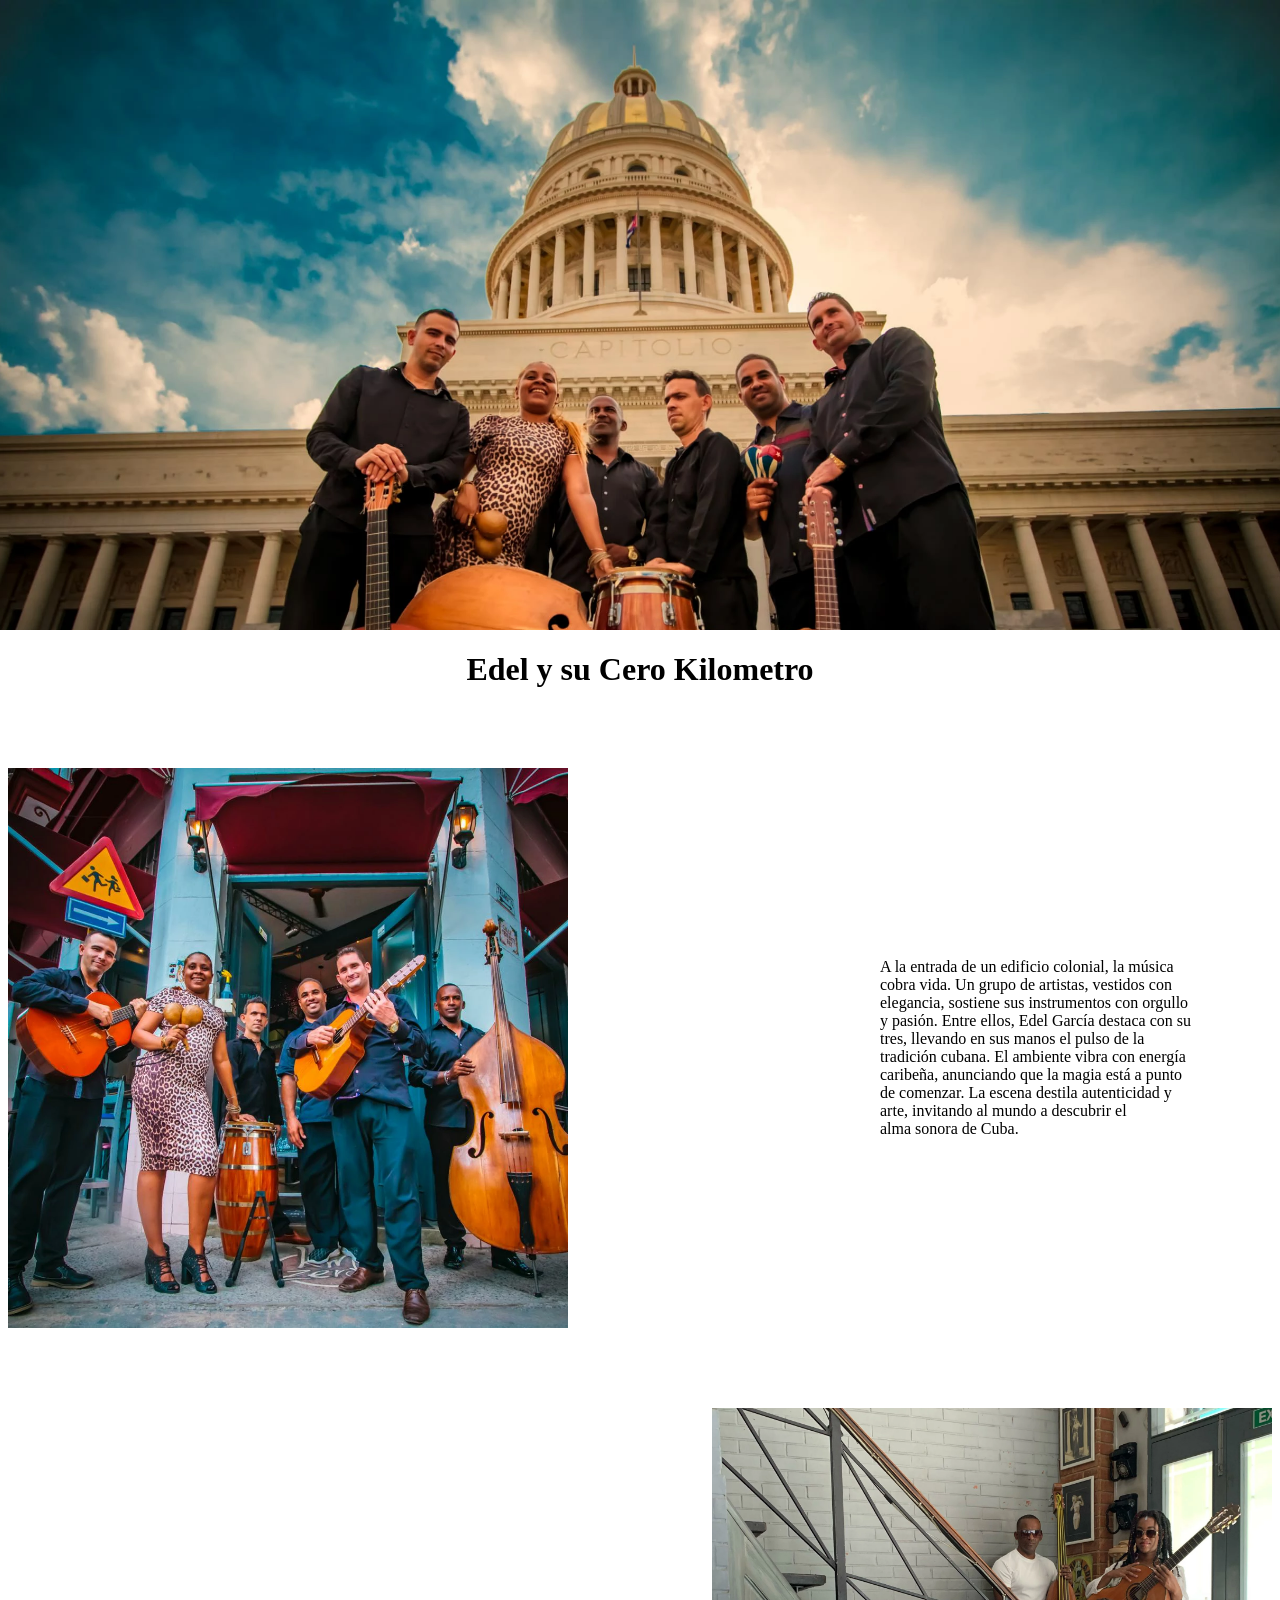
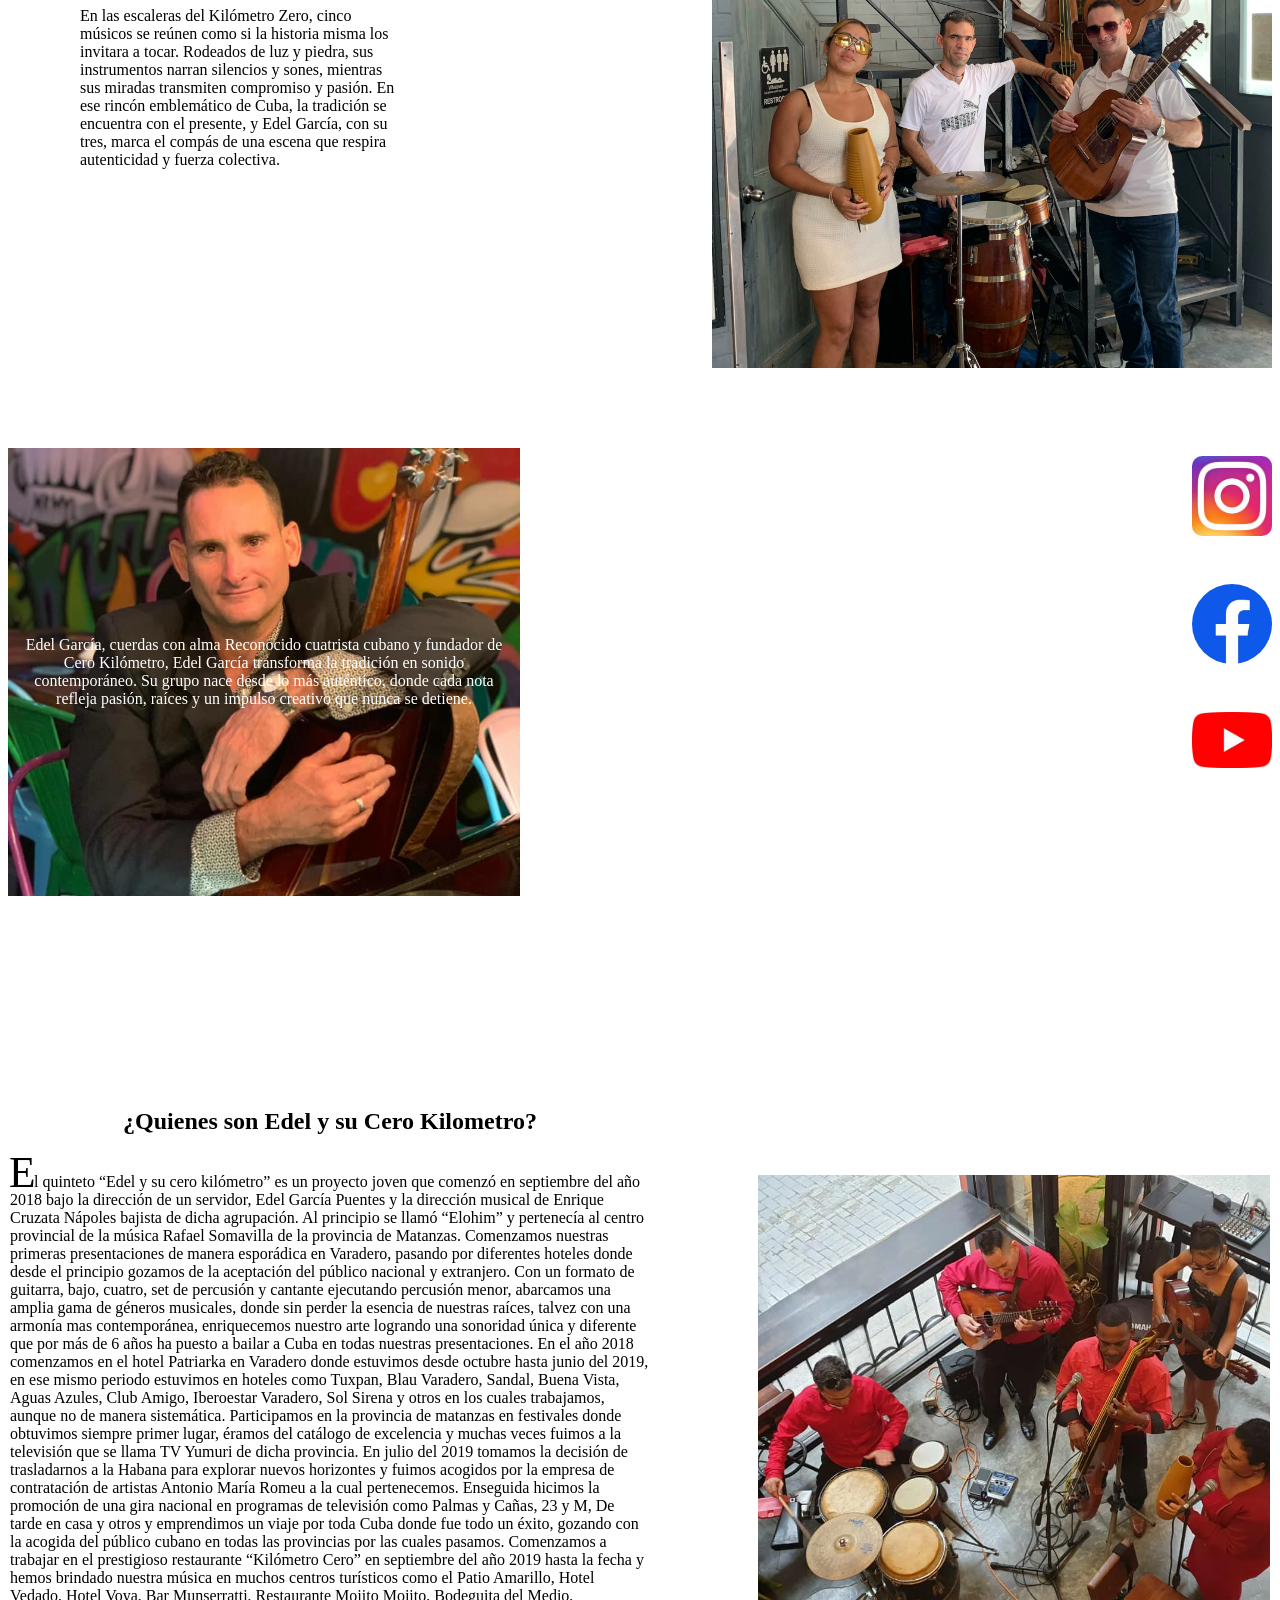
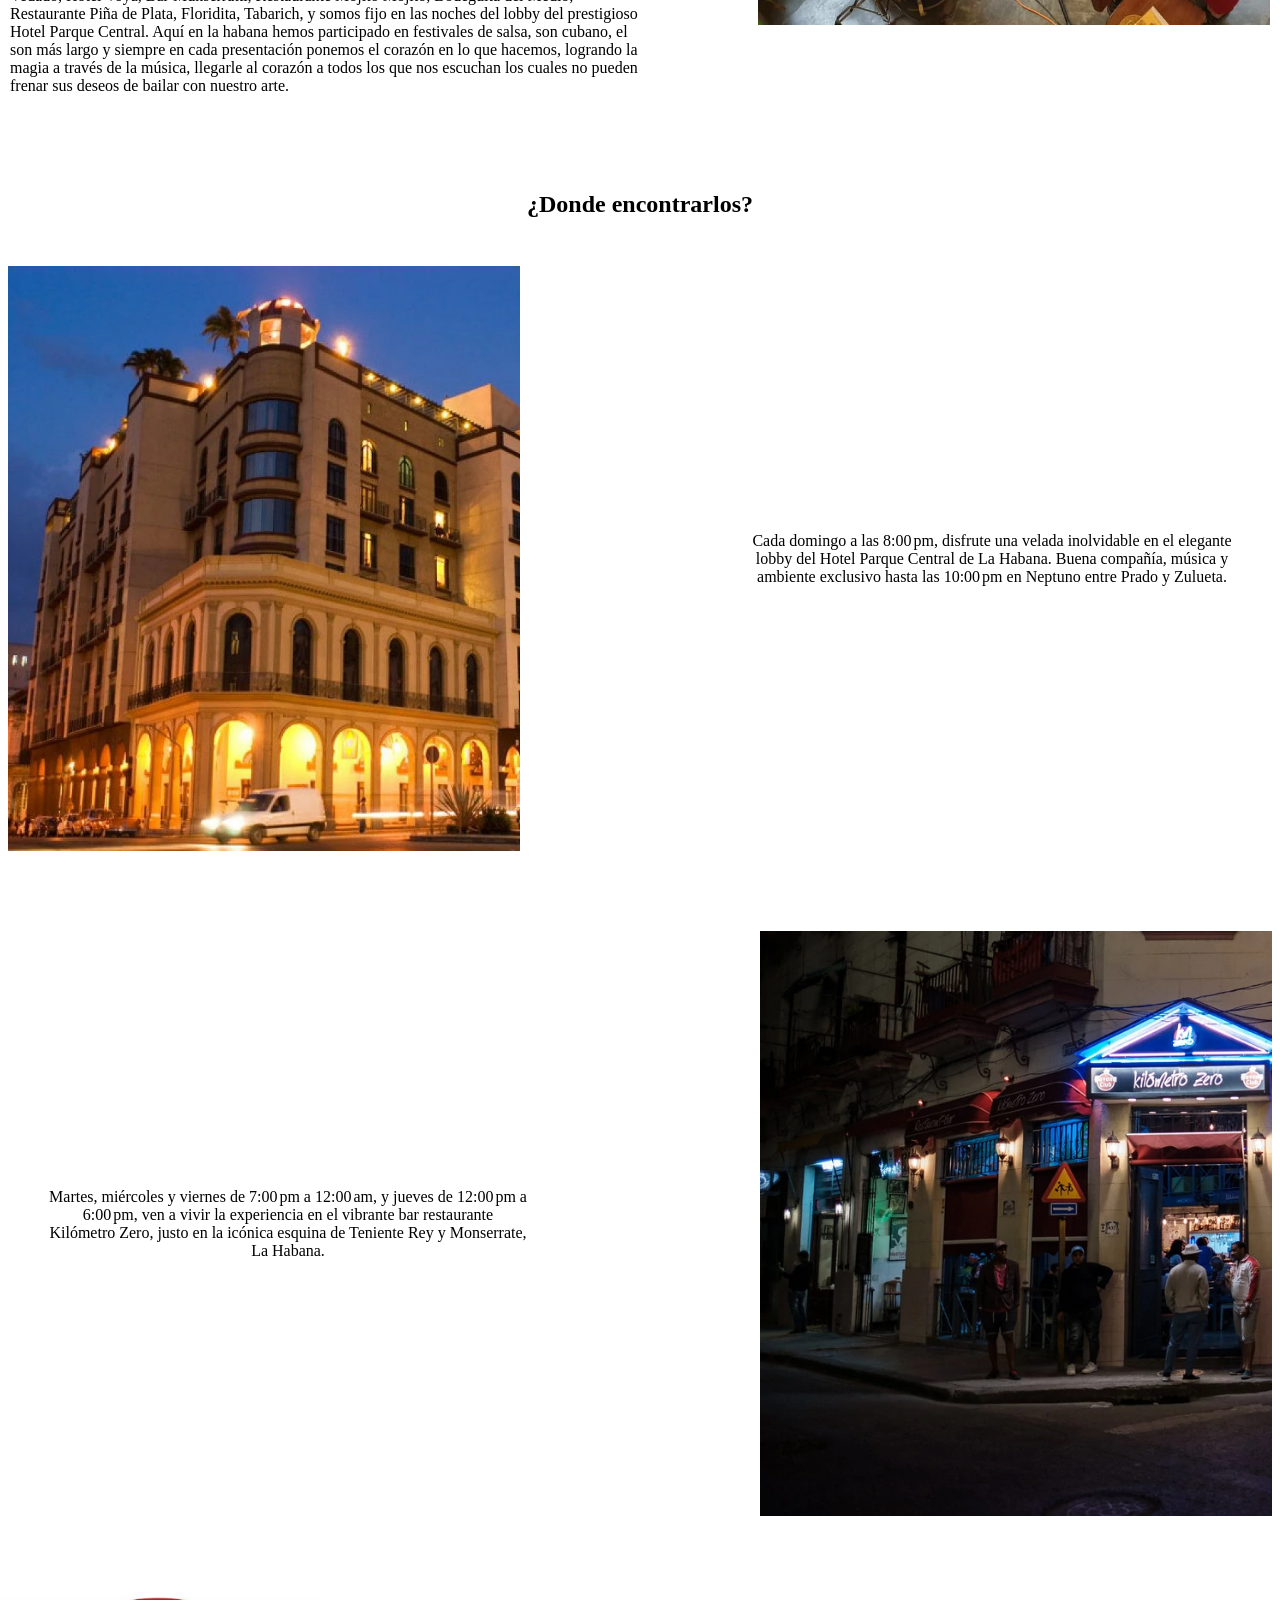
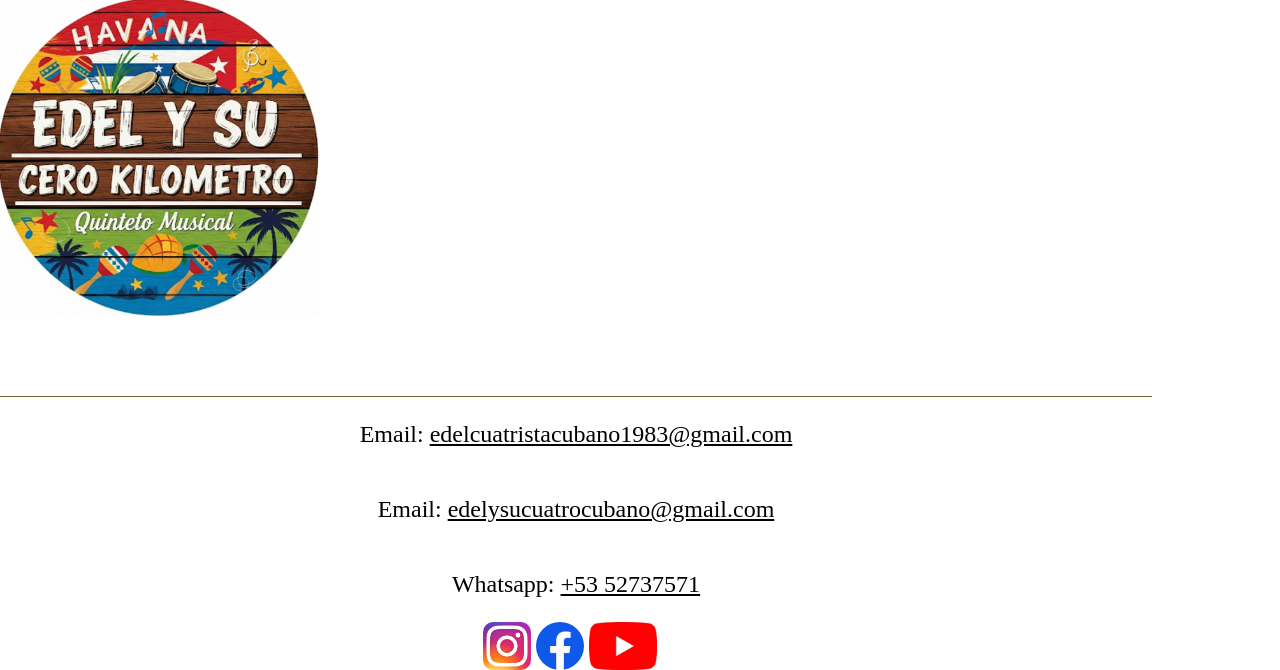
==== index.html @ ca05e3e6 "add social media links" ====
<!DOCTYPE html>
<html lang="es">
<head>

    <!--metatacs-->
    <meta charset="UTF-8">
    <meta name="viewport" content="width=device-width, initial-scale=1.0">
    <meta name="kaywords" content="edel garcia, musica cubana, grupos de son en la habana, son, cuatro puertorriqueño"> 
    <meta name="description" content="dscubre el sabpr de la musica cubana con el quinteto 'Edel y su Cero Kilomtro', la sabrosura cubana y el sonido de su cuatro puertoriqueño te esperan">
    <meta name="author" content="Mauurizio Gomez Valle">

    <meta property="og:title" content="Edel y su Cero Kilometro">
    <meta property="og:description" content="Aprende sobre la historia musical de Edel y su Cero Kilometro">
    <meta property="og:image" content="logo.jpg">
    <meta property="og:url" content="https://tusitio.com">
    <meta property="og:type" content="website">
    <meta property="og:site_name" content="Edel y su cero Kilometro">
    <!--metatacs end-->

    <link rel="preload" href="styles.css" as="style">
    <link rel="stylesheet" href="styles.css">
    <link rel="icon" href="logo.png">
    <title>Edel y su Cero Kilometro</title>
</head>
<body>

    <!--Creando el header-->

    <header>
        <div class="portada"></div>
        <h1>Edel y su Cero Kilometro</h1>
    </header>

    <!--Header ends-->

    <!--Primera imagen-->

    <section class="primera-imagen_container">
        <div class="primera-imagen" aria-label="edel y su grupo delante de un edificio colonial" role="img"></div>
        <article class="primera-imagen__text">
            <p>A la entrada de un edificio colonial, la música cobra vida. Un grupo de artistas, vestidos con elegancia, sostiene sus instrumentos con orgullo y pasión. Entre ellos, Edel García destaca con su tres, llevando en sus manos el pulso de la tradición cubana. El ambiente vibra con energía caribeña, anunciando que la magia está a punto de comenzar. La escena destila autenticidad y arte, invitando al mundo a descubrir el alma sonora de Cuba.</p>
        </article>
    </section>
    

    <!--Primera imagen ends-->

    <!--Segunda imagen-->

    <section class="segunda-imagen">
        <div class="segunda-imagen__text">
            <p>
            En las escaleras del Kilómetro Zero, cinco músicos se reúnen como si la historia misma los invitara a tocar. Rodeados de luz y piedra, sus instrumentos narran silencios y sones, mientras sus miradas transmiten compromiso y pasión. En ese rincón emblemático de Cuba, la tradición se encuentra con el presente, y Edel García, con su tres, marca el compás de una escena que respira autenticidad y fuerza colectiva.
            </p>
        </div>
        <div class="segunda-imagen__image" aria-label="edel y su grupo en las escaleras del kilometro Zero" role="img" ></div>
    </section>

    <!--segunda imagen ends-->

    <!--Fundador-->

    <section class="fundador">
        <div class="fundador-content" aria-label="edel Garcia fundador del grupo musical cubano 'Edel y su Cero Kilometro'" role="img" >
            <p class="fundador__text">
                Edel García, cuerdas con alma  
                Reconocido cuatrista cubano y fundador de Cero Kilómetro, Edel García transforma la tradición en sonido contemporáneo. Su grupo nace desde lo más auténtico, donde cada nota refleja pasión, raíces y un impulso creativo que nunca se detiene.
            </p>
        </div>
        <div class="fundador-redes">
            <a href="https://www.instagram.com/cerokilometro2018?igsh=YzRuZmR6eDR3a2Zr" class="instagram" target="_blank"><div class="red1 a1" aria-label="sigenos en instagram" role="img" ></div></a>
            <a href="https://www.facebook.com/share/15iEJD7Ddt/" target="_blank"><div class="red2 a1" aria-label="sigenos en facebook" role="img" ></div></a>
            <a href="https://youtube.com/@edelgarcia?si=esNxHtvq1Yoroqe7" class="youtube" target="_blank"><div class="red4 a1" aria-label="sigenos en youtube" role="img" ></div></a>
        </div>
    </section> 

    <!--fundador end-->

    <!--curriculum-->

    <article class="curriculum">
        <div class="curriculum-text">
            <h2>¿Quienes son Edel y su Cero Kilometro?</h2>
            <p class="curriculum-text__content">El quinteto “Edel y su cero kilómetro” es un proyecto joven que comenzó en septiembre del año 2018 bajo la dirección de un servidor, Edel García Puentes y la dirección musical de Enrique Cruzata Nápoles bajista de dicha agrupación. Al principio se llamó “Elohim” y pertenecía al centro provincial de la música Rafael Somavilla de la provincia de Matanzas. Comenzamos nuestras primeras presentaciones de manera esporádica en Varadero, pasando por diferentes hoteles donde desde el principio gozamos de la aceptación del público nacional y extranjero. Con un formato de guitarra, bajo, cuatro, set de percusión y cantante ejecutando percusión menor, abarcamos una amplia gama de géneros musicales, donde sin perder la esencia de nuestras raíces, talvez con una armonía mas contemporánea, enriquecemos nuestro arte logrando una sonoridad única y diferente que por más de 6 años ha puesto a bailar a Cuba en todas nuestras presentaciones. En el año 2018 comenzamos en el hotel Patriarka en Varadero donde estuvimos desde octubre hasta junio del 2019, en ese mismo periodo estuvimos en hoteles como Tuxpan, Blau Varadero, Sandal, Buena Vista, Aguas Azules, Club Amigo, Iberoestar Varadero, Sol Sirena y otros en los cuales trabajamos, aunque no de manera sistemática. Participamos en la provincia de matanzas en festivales donde obtuvimos siempre primer lugar, éramos del catálogo de excelencia y muchas veces fuimos a la televisión que se llama TV Yumuri de dicha provincia. En julio del 2019 tomamos la decisión de trasladarnos a la Habana para explorar nuevos horizontes y fuimos acogidos por la empresa de contratación de artistas Antonio María Romeu a la cual pertenecemos. Enseguida hicimos la promoción de una gira nacional en programas de televisión como Palmas y Cañas, 23 y M, De tarde en casa y otros y emprendimos un viaje por toda Cuba donde fue todo un éxito, gozando con la acogida del público cubano en todas las provincias por las cuales pasamos. Comenzamos a trabajar en el prestigioso restaurante “Kilómetro Cero” en septiembre del año 2019 hasta la fecha y hemos brindado nuestra música en muchos centros turísticos como el Patio Amarillo, Hotel Vedado, Hotel Voya, Bar Munserratti, Restaurante Mojito Mojito, Bodeguita del Medio, Restaurante Piña de Plata, Floridita, Tabarich, y somos fijo en las noches del lobby del prestigioso Hotel Parque Central. Aquí en la habana hemos participado en festivales de salsa, son cubano, el son más largo y siempre en cada presentación ponemos el corazón en lo que hacemos, logrando la magia a través de la música,  llegarle al corazón a todos los que nos escuchan los cuales no pueden frenar sus deseos de bailar con nuestro arte.</p>
        </div>
        <div class="curriculum-image" aria-label="grupo Edel y su cero kilometro tocando felizmente en el bar restaurante kilometro zero" role="img" ></div>
    </article>
    <!--curriculum end-->

    <!--donde encontrarlos-->

    <section class="donde-encontrarlos">
        <h2>¿Donde encontrarlos?</h2>
        <div class="lugar-1">
            <div class="donde-encontrarlos__image1" aria-label="imagen del p`restigioso hotel parque central de la habana " role="img" ></div>
            <div class="donde-encontrarlos__text1">Cada domingo a las 8:00 pm, disfrute una velada inolvidable en el elegante lobby del Hotel Parque Central de La Habana. Buena compañía, música y ambiente exclusivo hasta las 10:00 pm en Neptuno entre Prado y Zulueta.</div>
        </div>

        <div class="lugar-2">
            <div class="donde-encontrarlos__image2" role="img" aria-label="imagen del bar restaurante kilometro zero" ></div>
            <div class="donde-encontrarlos__text2">Martes, miércoles y viernes de 7:00 pm a 12:00 am, y jueves de 12:00 pm a 6:00 pm, ven a vivir la experiencia en el vibrante bar restaurante Kilómetro Zero, justo en la icónica esquina de Teniente Rey y Monserrate, La Habana.</div>
        </div>
    </section>

    <!--donde encontrarlos end-->

    <!--logotipo-->

    <div class="logotipo" aria-label="logo q identifica al grupo edel y su cero kilometro" role="img" ></div>

    <!--logotipo end-->

    <!--footer-->

    <footer>
        <div class="contacto">
            <p class="gmail">Email: <a href="mailto:edelcuatristacubano1983@gmail.com" target="_blank">edelcuatristacubano1983@gmail.com</a></p>
            <p class="gmail">Email: <a href="mailto:edelysucuatrocubano@gmail.com" target="_blank">edelysucuatrocubano@gmail.com</a></p>
            <p>Whatsapp: <a href="https://wa.me/5352737571">+53 52737571</a></p>
        </div>
        <div class="social-media">
            <a href="https://www.instagram.com/cerokilometro2018?igsh=YzRuZmR6eDR3a2Zr" target="_blank"><div class="instagram-social-media a1" aria-label="siguenos en instagram" role="img" ></div></a>
            <a href="https://www.facebook.com/share/15iEJD7Ddt/" target="_blank"><div class="faceboock a1" aria-label="siguenos en facebook" role="img"></div></a>
            <a href="https://youtube.com/@edelgarcia?si=esNxHtvq1Yoroqe7" target="_blank"><div class="youtube-social-media a1" aria-label="siguenos en youtube" role="img" ></div></a>
        </div>
    </footer>
</body>
</html>
---- styles.css ----
body{
    margin: 0;
    padding: 0;
    height: 500dvh;
    --color-segundario: #d9b28f;
    scroll-behavior: smooth;
}

*{
    box-sizing: border-box;
}

.portada{
    height: clamp(5dvh,70dvh,80dvh);
    width: 100%;
    background-image: url(portada.webp);
    background-repeat: no-repeat;
    background-position: center;
    background-size: cover;
    background-attachment: fixed;
}


h1{
    text-align: center;
    margin-bottom: 5rem;
}

/* primera imagen y su  descripcion*/

.primera-imagen{
    background-image: url(son.webp);
    width: clamp(5rem,35rem,60rem);
    height: clamp(5rem,35rem,60rem) ;
    background-position: center;
    background-repeat: no-repeat;
    background-size: cover;
    margin-left: .5rem;
    overflow: hidden;
    transition: transform 1s ease;
}

.primera-imagen_container{
    display: flex;
    flex-direction: row;
    justify-content: space-between;
    flex-wrap: wrap;
}

.primera-imagen__text{
    justify-self: right;
    width: clamp(3rem,20rem,30rem);
    margin-right: 5rem;
    align-self: center;
}

@media screen and (max-width: 1064px) {
    .primera-imagen{
        height: clamp(5rem,25rem,30rem);
        width: clamp(1rem,30rem,35rem);
        margin: auto;
    }

    .primera-imagen__text{
        width: 100%;
        text-align: center;
        padding: 5px;
        margin-right: 0;
    }
}

/* primera imagen ends */

/*segunda imagen*/

.segunda-imagen{
    display: flex;
    justify-content: space-between;
    flex-direction: row;
    margin-top: 5rem;
    overflow: hidden;
}

.segunda-imagen__image{
    background-image: url(grupo.webp);
    width: clamp(5rem,35rem,60rem);
    height: clamp(5rem,35rem,60rem) ;
    background-position: center;
    background-repeat: no-repeat;
    background-size: cover;
    justify-self: end;
    margin-right: .5rem;
}

.segunda-imagen__text{
    justify-self: left;
    width: clamp(3rem,20rem,30rem);
    margin-left: 5rem;
    align-self: center;
}

@media screen and (max-width: 1064px) {

    .segunda-imagen{
        flex-direction: column-reverse;
    }

    .segunda-imagen__image{
        height: clamp(5rem,25rem,30rem);
        width: 100%;
        margin: 0;
    }

    .segunda-imagen__text{
        width: 100%;
        text-align: center;
        padding: 5px;
        margin-left: 0;
    }
}

/*segunda imagen end*/

/*Fundador*/

.fundador{
    display: flex;
    flex-direction: row;
    justify-content: space-between;
    margin-top: 5rem;
    height: 40rem;
    overflow: hidden;
}

.fundador-content{
    margin-left: .5rem;
    background-image: url(fundador.webp);
    height: 70%;
    width: clamp(10%,40%,50%);
    background-repeat: no-repeat;
    background-position: bottom;
    background-size: cover;
    align-content: center;
    color: #fff;
}

.fundador__text{
    padding: 10px;
    text-align: center;
}

.red1{
    background-image: url(instagram_icon.webp);
    background-size: contain;
    height: 5rem;
    width: 5rem;
    margin-right: .5rem;
    border-radius: 10px;
    overflow: hidden;
    margin-bottom: 3rem;
    margin-top: .5rem;
}

.red2{
    background-image: url(faceboock_icon.webp);
    background-size: contain;
    height: 5rem;
    width: 5rem;
    margin-right: .5rem;
    margin-top: .5rem;
    border-radius: 50%;
    overflow: hidden;
    margin-bottom: 3rem;
}

.red4{
    background-image: url(youtube_icon.webp);
    background-size: contain;
    height: 5rem;
    width: 5rem;
    margin-right: .5rem;
    margin-top: 1rem;
    border-radius: 10px;
    background-repeat: no-repeat;
    overflow: hidden;
    margin-bottom: 3rem;
}

@media screen and (max-width: 1064px) {
    .fundador{
        flex-direction: column;
        overflow: hidden;
    }

    .fundador__text{
        padding: 0;
    }

    .fundador-content{
        width: 100%;
        margin-left: 0;
        height: 80% ;
        align-content: start;
    }

    .fundador-redes{
        display: flex;
        justify-content: center;
        align-content: center;
    }


}

/*fundador end*/

/* curriculum*/

.curriculum{
    justify-content: space-between;
    display: flex;
    width: 100%;
    overflow: hidden;
}

.curriculum-text{
    width: 50%;
    align-self: center;  
    margin-left: 10px;
    
}

.curriculum-image{
    background-image: url(curriculum-image.webp);
    width: clamp(20vw,45vw,40vw);
    height: clamp(20vh,50vh,60vh);
    align-self: center;
    background-repeat: no-repeat;
    background-size: cover;
    margin-right: 10px;
}

h2{
    text-align: center;
}

.curriculum-text__content::first-letter{
    initial-letter: 2 1;
}

@media screen and (max-width: 1064px) {
    .curriculum{
        display: block;
    }

    .curriculum-text{
        width: 100%;
    }

    .curriculum-text__content{
        margin-right: 10px;
    }

    .curriculum-image{
        width: 100%;
        height: clamp(20vw,60vw,70vw)
    }
}

/*curriculum end*/

/*donde encontrarlos*/

/*parque central*/
.donde-encontrarlos{
    margin-top: 5rem;
}

.donde-encontrarlos__image1{
    width: clamp(20vw,45vw,40vw);
    height: clamp(20vh,65vh,70vh);
    background-image: url(parque_central.webp);
    background-size: cover;
    background-repeat: no-repeat;
    margin-left: .5rem;
}

.donde-encontrarlos__text1{
    width: clamp(10rem,30rem,40rem);
    justify-self: center;
    align-self: center;
    text-align: center;
    margin-right: 3rem;
}

.lugar-1{
    display: flex;
    justify-content: space-between;
    margin-top: 3rem;
    overflow: hidden;
}

@media screen and (max-width: 1064px){
    .lugar-1{
        flex-direction: column;
    }

    .donde-encontrarlos__text1{
        width: 100%;
        margin: 0;
        padding: 5px;
    }

    .donde-encontrarlos__image1{
        width: 100%;
        margin-left: 0;
    }
}

/*parque central end*/

/*km cero*/

.lugar-2{
    margin-top: 5rem;
    display: flex;
    flex-direction: row-reverse;
    justify-content: space-between;
    overflow: hidden;
}

.donde-encontrarlos__image2{
    width: clamp(20vw,45vw,40vw);
    height: clamp(20vh,65vh,70vh);
    background-image: url(kilomtro_cero.webp);
    background-size: cover;
    background-repeat: no-repeat;
    margin-right: .5rem;
    overflow: hidden;
}

.donde-encontrarlos__text2{
    width: clamp(10rem,30rem,40rem);
    justify-self: center;
    align-self: center;
    text-align: center;
    margin-left: 3rem;
}

@media screen and (max-width: 1064px){
    .lugar-2{
        flex-direction: column;
    }

    .donde-encontrarlos__text2{
        width: 100%;
        margin: 0;
        padding: 5px;
    }

    .donde-encontrarlos__image2{
        width: 100%;
    }
}

/*km cero end*/

/*donde encontrarlos end*/

/*logotipo*/

.logotipo{
    background-image: url(logotipo.webp);
    background-repeat: no-repeat;
    background-size: cover;
    width: 20rem;
    height: 20rem;
    justify-self: center;
    align-self: center;
    margin-top: 5rem;
}

/*logotipo end*/

/*footer*/

footer{
    margin-top: 5rem;
    width: 90%;
    border-top: #755a3cff solid 1px;
    justify-self: center;
    font-size: 1.5rem;
    display: flex;
    flex-direction: column;
}

.contacto{
    display: flex;
    flex-direction: column;
    justify-content: center;
    align-items: center;
}

a{
    color: #000;
}

.social-media{
    display: flex;
    align-content: center;
    justify-content: center;
}

.instagram-social-media{
    width: 3rem;
    height: 3rem;
    background-image: url(instagram_icon.webp);
    background-repeat: no-repeat;
    background-size: cover;
    border-radius: 10px;
    margin-right: 5px;
    padding: 5px;
}

.faceboock{
    width: 3rem;
    height: 3rem;
    background-image: url(faceboock_icon.webp);
    background-repeat: no-repeat;
    background-size: cover;
    border-radius: 50%;
    margin-right: 5px;
    padding: 5px;
}

.youtube-social-media{
    width: 5rem;
    height: 3rem;
    background-image: url(youtube_icon.webp);
    background-repeat: no-repeat;
    background-size: contain;
    padding: 5px;
}

@media screen and (max-width: 1064px){
    .gmail{
        font-size: 20px;
    }
}

/*footer end*/

/*animaciones*/

.primera-imagen:hover , .segunda-imagen__image:hover , .fundador-content:hover , .donde-encontrarlos__image1:hover ,.curriculum-image:hover ,.donde-encontrarlos__image2:hover{
    transform: scale(1.08);
}

.primera-imagen , .segunda-imagen__image , .fundador-content , .donde-encontrarlos__image1 ,.curriculum-image ,.donde-encontrarlos__image2{
    transition: transform 1s ease;
}


.red1:hover,.red2:hover,.red3:hover,.red4:hover{
    transform: scale(1.08);
}

.a1:hover{
    transform: scale(1.08);
}
---- styles.css ----
body{
    margin: 0;
    padding: 0;
    height: 500dvh;
    --color-segundario: #d9b28f;
    scroll-behavior: smooth;
}

*{
    box-sizing: border-box;
}

.portada{
    height: clamp(5dvh,70dvh,80dvh);
    width: 100%;
    background-image: url(portada.webp);
    background-repeat: no-repeat;
    background-position: center;
    background-size: cover;
    background-attachment: fixed;
}


h1{
    text-align: center;
    margin-bottom: 5rem;
}

/* primera imagen y su  descripcion*/

.primera-imagen{
    background-image: url(son.webp);
    width: clamp(5rem,35rem,60rem);
    height: clamp(5rem,35rem,60rem) ;
    background-position: center;
    background-repeat: no-repeat;
    background-size: cover;
    margin-left: .5rem;
    overflow: hidden;
    transition: transform 1s ease;
}

.primera-imagen_container{
    display: flex;
    flex-direction: row;
    justify-content: space-between;
    flex-wrap: wrap;
}

.primera-imagen__text{
    justify-self: right;
    width: clamp(3rem,20rem,30rem);
    margin-right: 5rem;
    align-self: center;
}

@media screen and (max-width: 1064px) {
    .primera-imagen{
        height: clamp(5rem,25rem,30rem);
        width: clamp(1rem,30rem,35rem);
        margin: auto;
    }

    .primera-imagen__text{
        width: 100%;
        text-align: center;
        padding: 5px;
        margin-right: 0;
    }
}

/* primera imagen ends */

/*segunda imagen*/

.segunda-imagen{
    display: flex;
    justify-content: space-between;
    flex-direction: row;
    margin-top: 5rem;
    overflow: hidden;
}

.segunda-imagen__image{
    background-image: url(grupo.webp);
    width: clamp(5rem,35rem,60rem);
    height: clamp(5rem,35rem,60rem) ;
    background-position: center;
    background-repeat: no-repeat;
    background-size: cover;
    justify-self: end;
    margin-right: .5rem;
}

.segunda-imagen__text{
    justify-self: left;
    width: clamp(3rem,20rem,30rem);
    margin-left: 5rem;
    align-self: center;
}

@media screen and (max-width: 1064px) {

    .segunda-imagen{
        flex-direction: column-reverse;
    }

    .segunda-imagen__image{
        height: clamp(5rem,25rem,30rem);
        width: 100%;
        margin: 0;
    }

    .segunda-imagen__text{
        width: 100%;
        text-align: center;
        padding: 5px;
        margin-left: 0;
    }
}

/*segunda imagen end*/

/*Fundador*/

.fundador{
    display: flex;
    flex-direction: row;
    justify-content: space-between;
    margin-top: 5rem;
    height: 40rem;
    overflow: hidden;
}

.fundador-content{
    margin-left: .5rem;
    background-image: url(fundador.webp);
    height: 70%;
    width: clamp(10%,40%,50%);
    background-repeat: no-repeat;
    background-position: bottom;
    background-size: cover;
    align-content: center;
    color: #fff;
}

.fundador__text{
    padding: 10px;
    text-align: center;
}

.red1{
    background-image: url(instagram_icon.webp);
    background-size: contain;
    height: 5rem;
    width: 5rem;
    margin-right: .5rem;
    border-radius: 10px;
    overflow: hidden;
    margin-bottom: 3rem;
    margin-top: .5rem;
}

.red2{
    background-image: url(faceboock_icon.webp);
    background-size: contain;
    height: 5rem;
    width: 5rem;
    margin-right: .5rem;
    margin-top: .5rem;
    border-radius: 50%;
    overflow: hidden;
    margin-bottom: 3rem;
}

.red4{
    background-image: url(youtube_icon.webp);
    background-size: contain;
    height: 5rem;
    width: 5rem;
    margin-right: .5rem;
    margin-top: 1rem;
    border-radius: 10px;
    background-repeat: no-repeat;
    overflow: hidden;
    margin-bottom: 3rem;
}

@media screen and (max-width: 1064px) {
    .fundador{
        flex-direction: column;
        overflow: hidden;
    }

    .fundador__text{
        padding: 0;
    }

    .fundador-content{
        width: 100%;
        margin-left: 0;
        height: 80% ;
        align-content: start;
    }

    .fundador-redes{
        display: flex;
        justify-content: center;
        align-content: center;
    }


}

/*fundador end*/

/* curriculum*/

.curriculum{
    justify-content: space-between;
    display: flex;
    width: 100%;
    overflow: hidden;
}

.curriculum-text{
    width: 50%;
    align-self: center;  
    margin-left: 10px;
    
}

.curriculum-image{
    background-image: url(curriculum-image.webp);
    width: clamp(20vw,45vw,40vw);
    height: clamp(20vh,50vh,60vh);
    align-self: center;
    background-repeat: no-repeat;
    background-size: cover;
    margin-right: 10px;
}

h2{
    text-align: center;
}

.curriculum-text__content::first-letter{
    initial-letter: 2 1;
}

@media screen and (max-width: 1064px) {
    .curriculum{
        display: block;
    }

    .curriculum-text{
        width: 100%;
    }

    .curriculum-text__content{
        margin-right: 10px;
    }

    .curriculum-image{
        width: 100%;
        height: clamp(20vw,60vw,70vw)
    }
}

/*curriculum end*/

/*donde encontrarlos*/

/*parque central*/
.donde-encontrarlos{
    margin-top: 5rem;
}

.donde-encontrarlos__image1{
    width: clamp(20vw,45vw,40vw);
    height: clamp(20vh,65vh,70vh);
    background-image: url(parque_central.webp);
    background-size: cover;
    background-repeat: no-repeat;
    margin-left: .5rem;
}

.donde-encontrarlos__text1{
    width: clamp(10rem,30rem,40rem);
    justify-self: center;
    align-self: center;
    text-align: center;
    margin-right: 3rem;
}

.lugar-1{
    display: flex;
    justify-content: space-between;
    margin-top: 3rem;
    overflow: hidden;
}

@media screen and (max-width: 1064px){
    .lugar-1{
        flex-direction: column;
    }

    .donde-encontrarlos__text1{
        width: 100%;
        margin: 0;
        padding: 5px;
    }

    .donde-encontrarlos__image1{
        width: 100%;
        margin-left: 0;
    }
}

/*parque central end*/

/*km cero*/

.lugar-2{
    margin-top: 5rem;
    display: flex;
    flex-direction: row-reverse;
    justify-content: space-between;
    overflow: hidden;
}

.donde-encontrarlos__image2{
    width: clamp(20vw,45vw,40vw);
    height: clamp(20vh,65vh,70vh);
    background-image: url(kilomtro_cero.webp);
    background-size: cover;
    background-repeat: no-repeat;
    margin-right: .5rem;
    overflow: hidden;
}

.donde-encontrarlos__text2{
    width: clamp(10rem,30rem,40rem);
    justify-self: center;
    align-self: center;
    text-align: center;
    margin-left: 3rem;
}

@media screen and (max-width: 1064px){
    .lugar-2{
        flex-direction: column;
    }

    .donde-encontrarlos__text2{
        width: 100%;
        margin: 0;
        padding: 5px;
    }

    .donde-encontrarlos__image2{
        width: 100%;
    }
}

/*km cero end*/

/*donde encontrarlos end*/

/*logotipo*/

.logotipo{
    background-image: url(logotipo.webp);
    background-repeat: no-repeat;
    background-size: cover;
    width: 20rem;
    height: 20rem;
    justify-self: center;
    align-self: center;
    margin-top: 5rem;
}

/*logotipo end*/

/*footer*/

footer{
    margin-top: 5rem;
    width: 90%;
    border-top: #755a3cff solid 1px;
    justify-self: center;
    font-size: 1.5rem;
    display: flex;
    flex-direction: column;
}

.contacto{
    display: flex;
    flex-direction: column;
    justify-content: center;
    align-items: center;
}

a{
    color: #000;
}

.social-media{
    display: flex;
    align-content: center;
    justify-content: center;
}

.instagram-social-media{
    width: 3rem;
    height: 3rem;
    background-image: url(instagram_icon.webp);
    background-repeat: no-repeat;
    background-size: cover;
    border-radius: 10px;
    margin-right: 5px;
    padding: 5px;
}

.faceboock{
    width: 3rem;
    height: 3rem;
    background-image: url(faceboock_icon.webp);
    background-repeat: no-repeat;
    background-size: cover;
    border-radius: 50%;
    margin-right: 5px;
    padding: 5px;
}

.youtube-social-media{
    width: 5rem;
    height: 3rem;
    background-image: url(youtube_icon.webp);
    background-repeat: no-repeat;
    background-size: contain;
    padding: 5px;
}

@media screen and (max-width: 1064px){
    .gmail{
        font-size: 20px;
    }
}

/*footer end*/

/*animaciones*/

.primera-imagen:hover , .segunda-imagen__image:hover , .fundador-content:hover , .donde-encontrarlos__image1:hover ,.curriculum-image:hover ,.donde-encontrarlos__image2:hover{
    transform: scale(1.08);
}

.primera-imagen , .segunda-imagen__image , .fundador-content , .donde-encontrarlos__image1 ,.curriculum-image ,.donde-encontrarlos__image2{
    transition: transform 1s ease;
}


.red1:hover,.red2:hover,.red3:hover,.red4:hover{
    transform: scale(1.08);
}

.a1:hover{
    transform: scale(1.08);
}
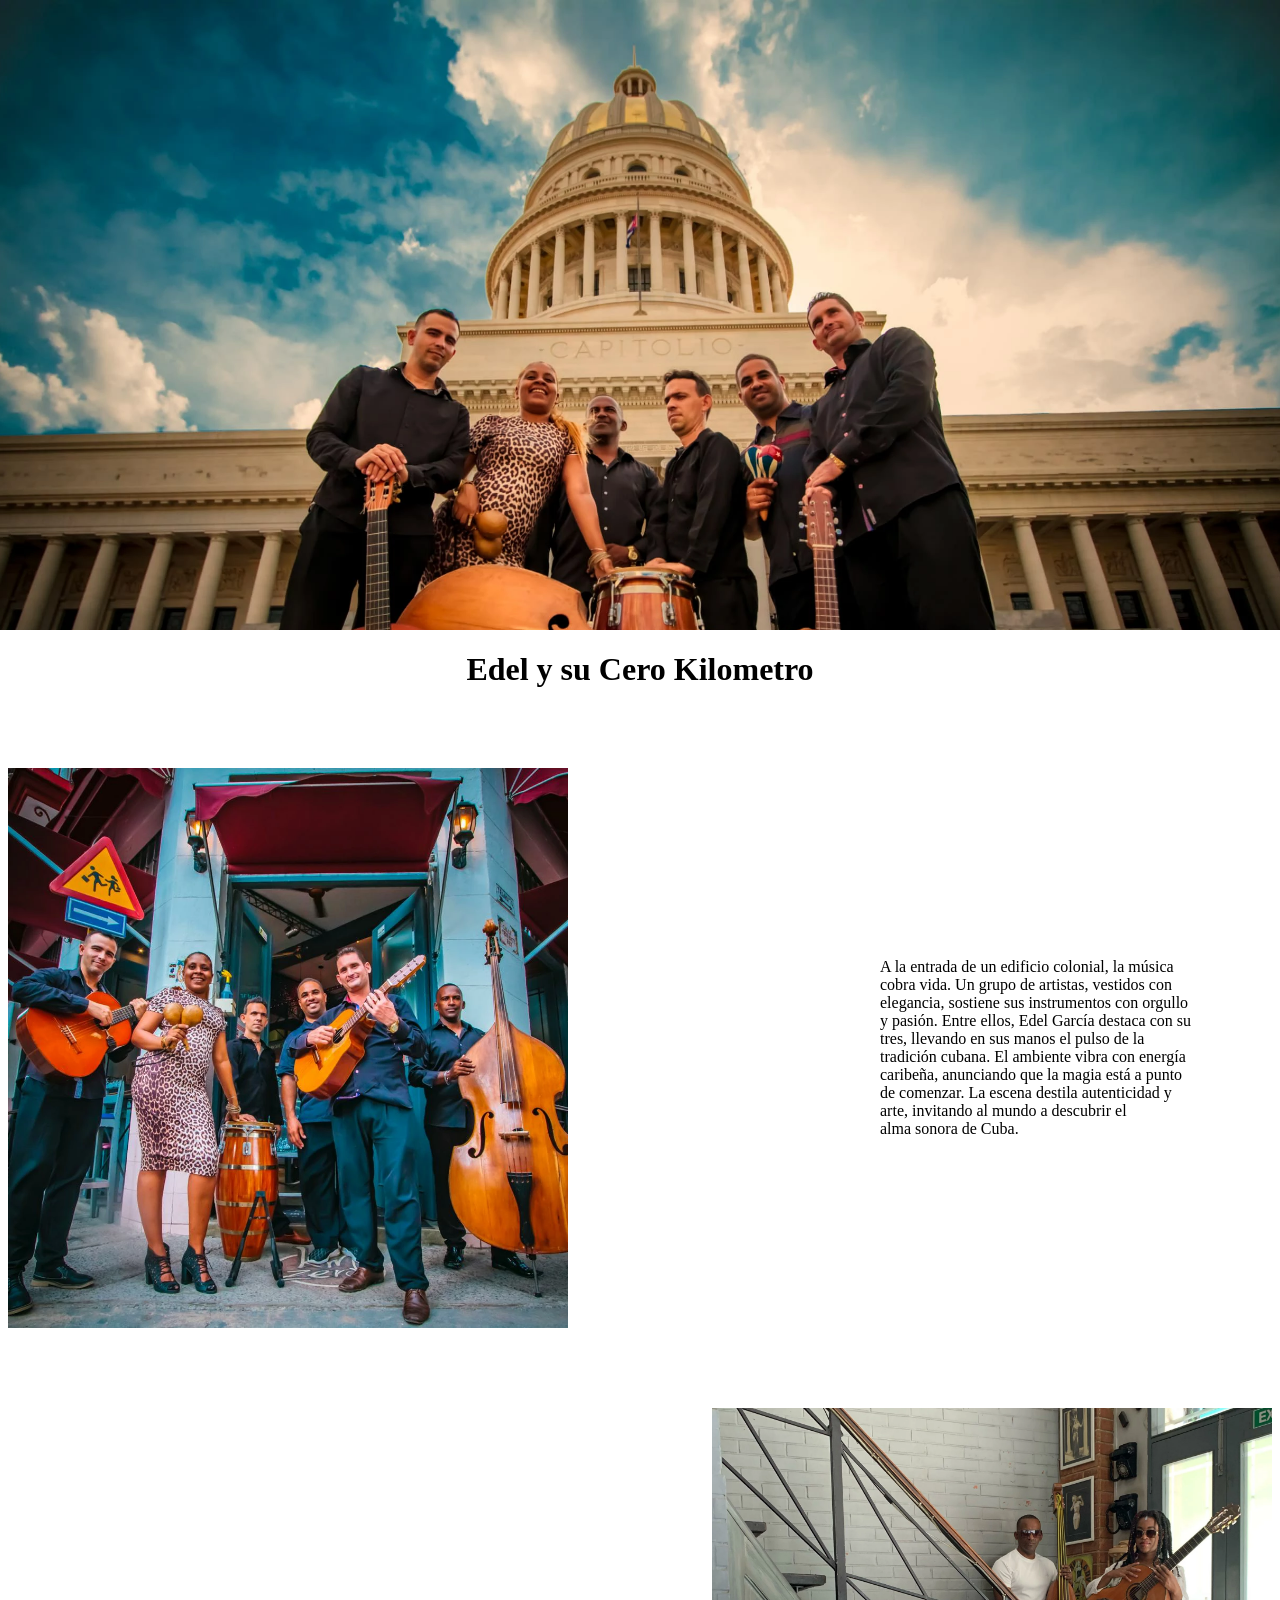
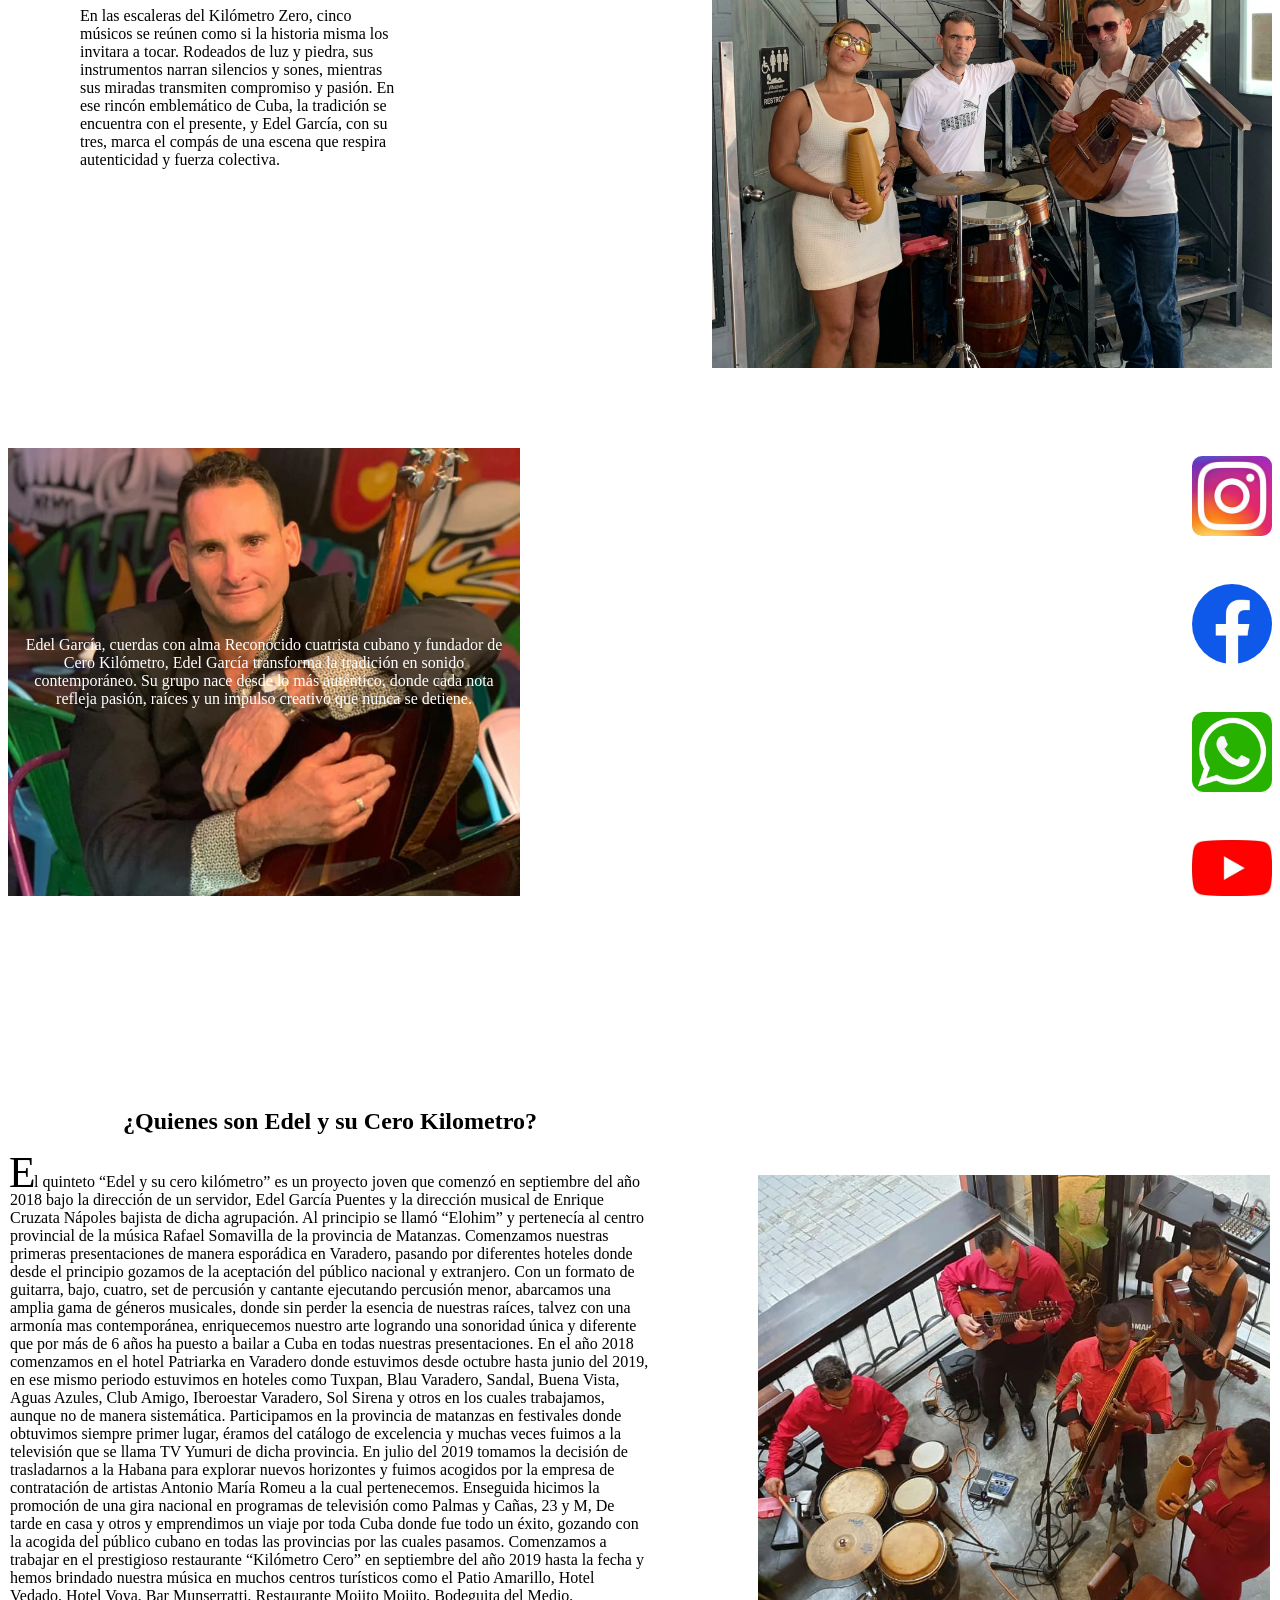
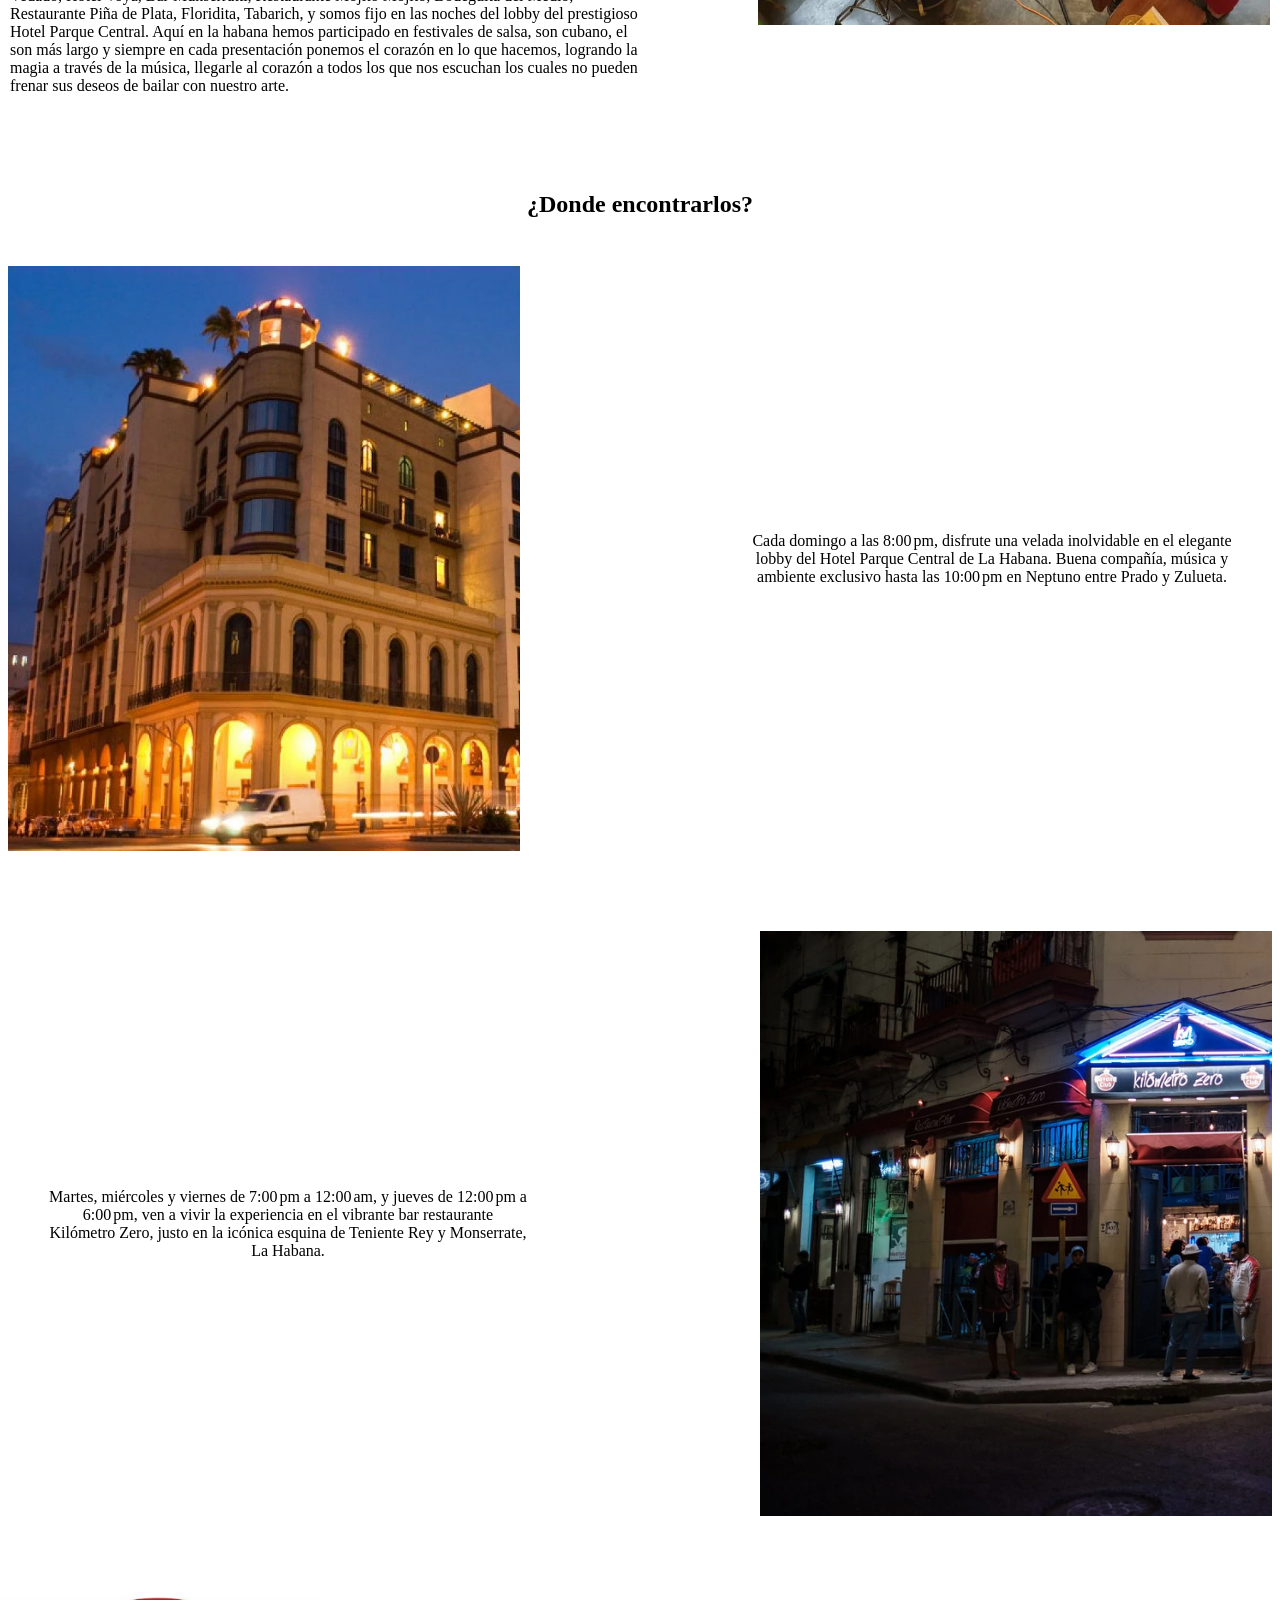
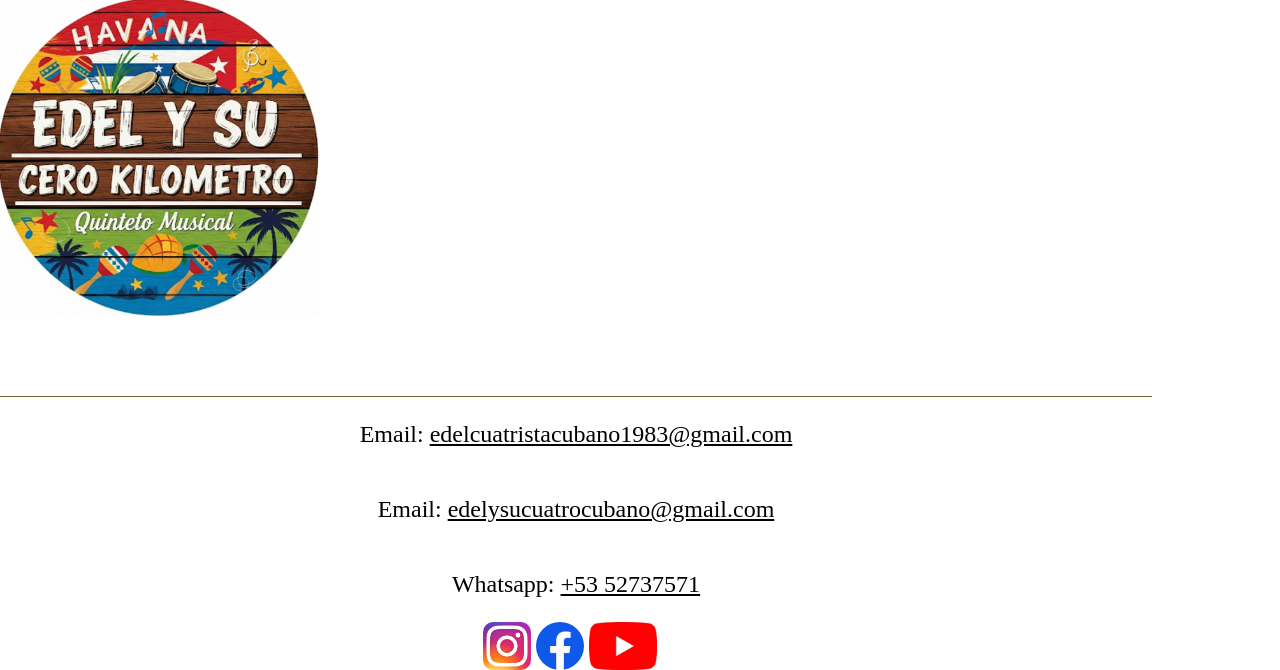
==== commit e8b0dfca: "updating social media links" ====
--- a/index.html
+++ b/index.html
@@ -70,6 +70,7 @@
         <div class="fundador-redes">
             <a href="https://www.instagram.com/cerokilometro2018?igsh=YzRuZmR6eDR3a2Zr" class="instagram" target="_blank"><div class="red1 a1" aria-label="sigenos en instagram" role="img" ></div></a>
             <a href="https://www.facebook.com/share/15iEJD7Ddt/" target="_blank"><div class="red2 a1" aria-label="sigenos en facebook" role="img" ></div></a>
+            <a href="https://wa.me/5352737571" target="_blank"><div class="red3 a1" aria-label="sigenos en x" role="img" ></div></a>
             <a href="https://youtube.com/@edelgarcia?si=esNxHtvq1Yoroqe7" class="youtube" target="_blank"><div class="red4 a1" aria-label="sigenos en youtube" role="img" ></div></a>
         </div>
     </section> 
--- a/styles.css
+++ b/styles.css
@@ -173,6 +173,18 @@
     margin-bottom: 3rem;
 }
 
+.red3{
+    background-image: url(logo_whatsapp.webp);
+    background-size: contain;
+    height: 5rem;
+    width: 5rem;
+    margin-right: .5rem;
+    margin-top: .5rem;
+    border-radius: 15%;
+    overflow: hidden;
+    margin-bottom: 3rem;
+}
+
 .red4{
     background-image: url(youtube_icon.webp);
     background-size: contain;
--- a/styles.css
+++ b/styles.css
@@ -173,6 +173,18 @@
     margin-bottom: 3rem;
 }
 
+.red3{
+    background-image: url(logo_whatsapp.webp);
+    background-size: contain;
+    height: 5rem;
+    width: 5rem;
+    margin-right: .5rem;
+    margin-top: .5rem;
+    border-radius: 15%;
+    overflow: hidden;
+    margin-bottom: 3rem;
+}
+
 .red4{
     background-image: url(youtube_icon.webp);
     background-size: contain;
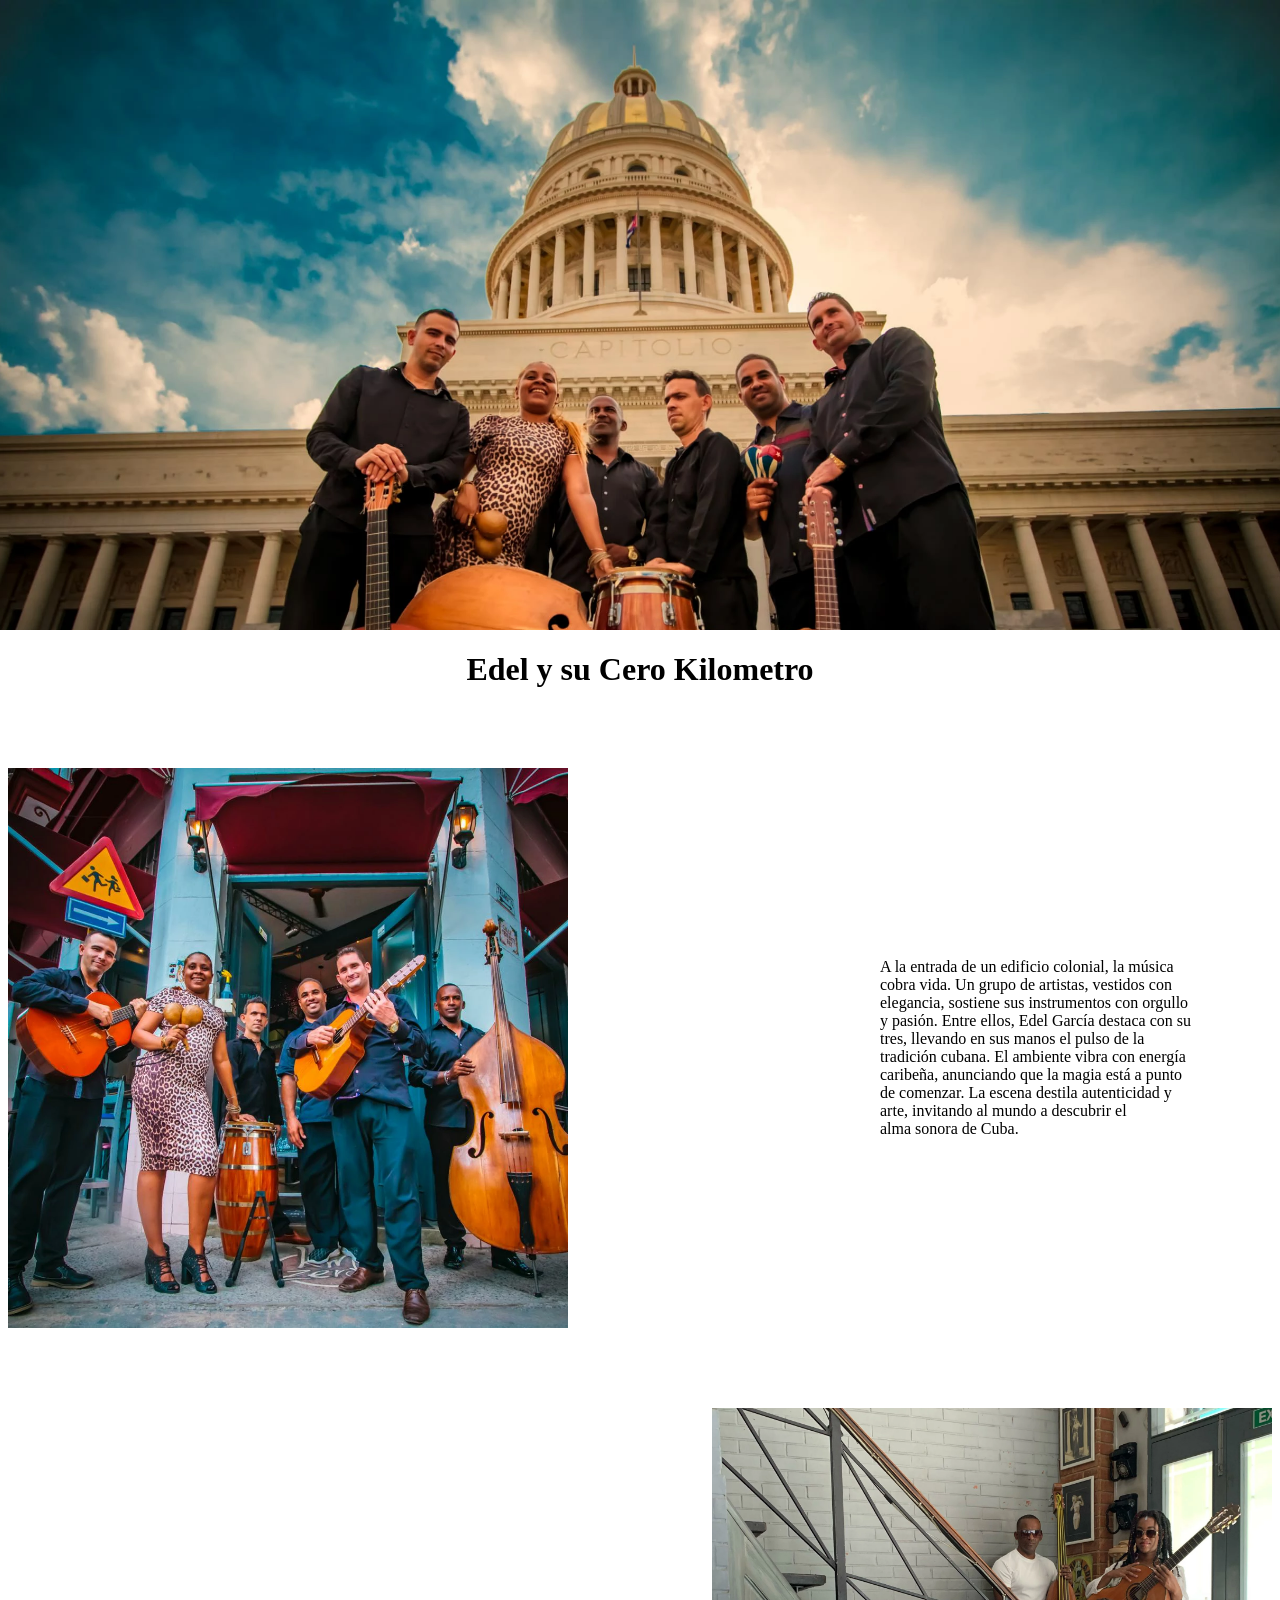
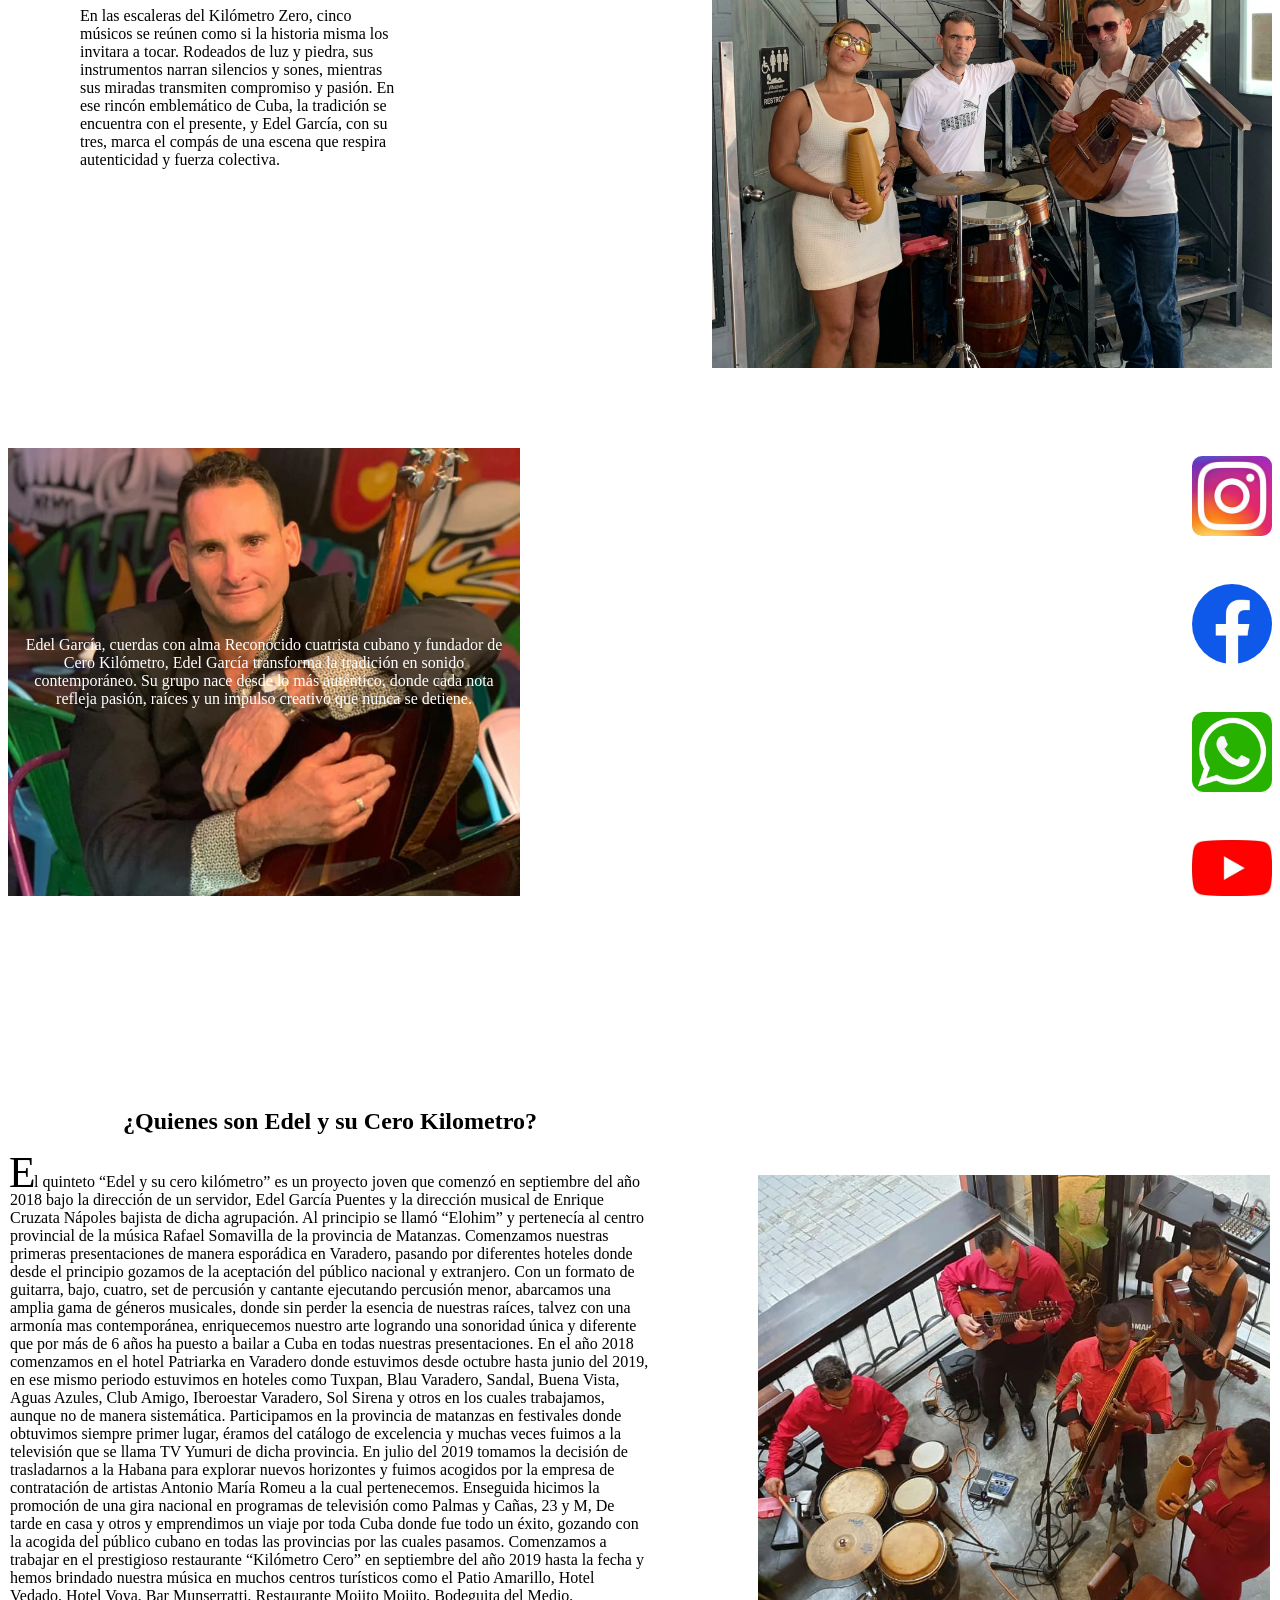
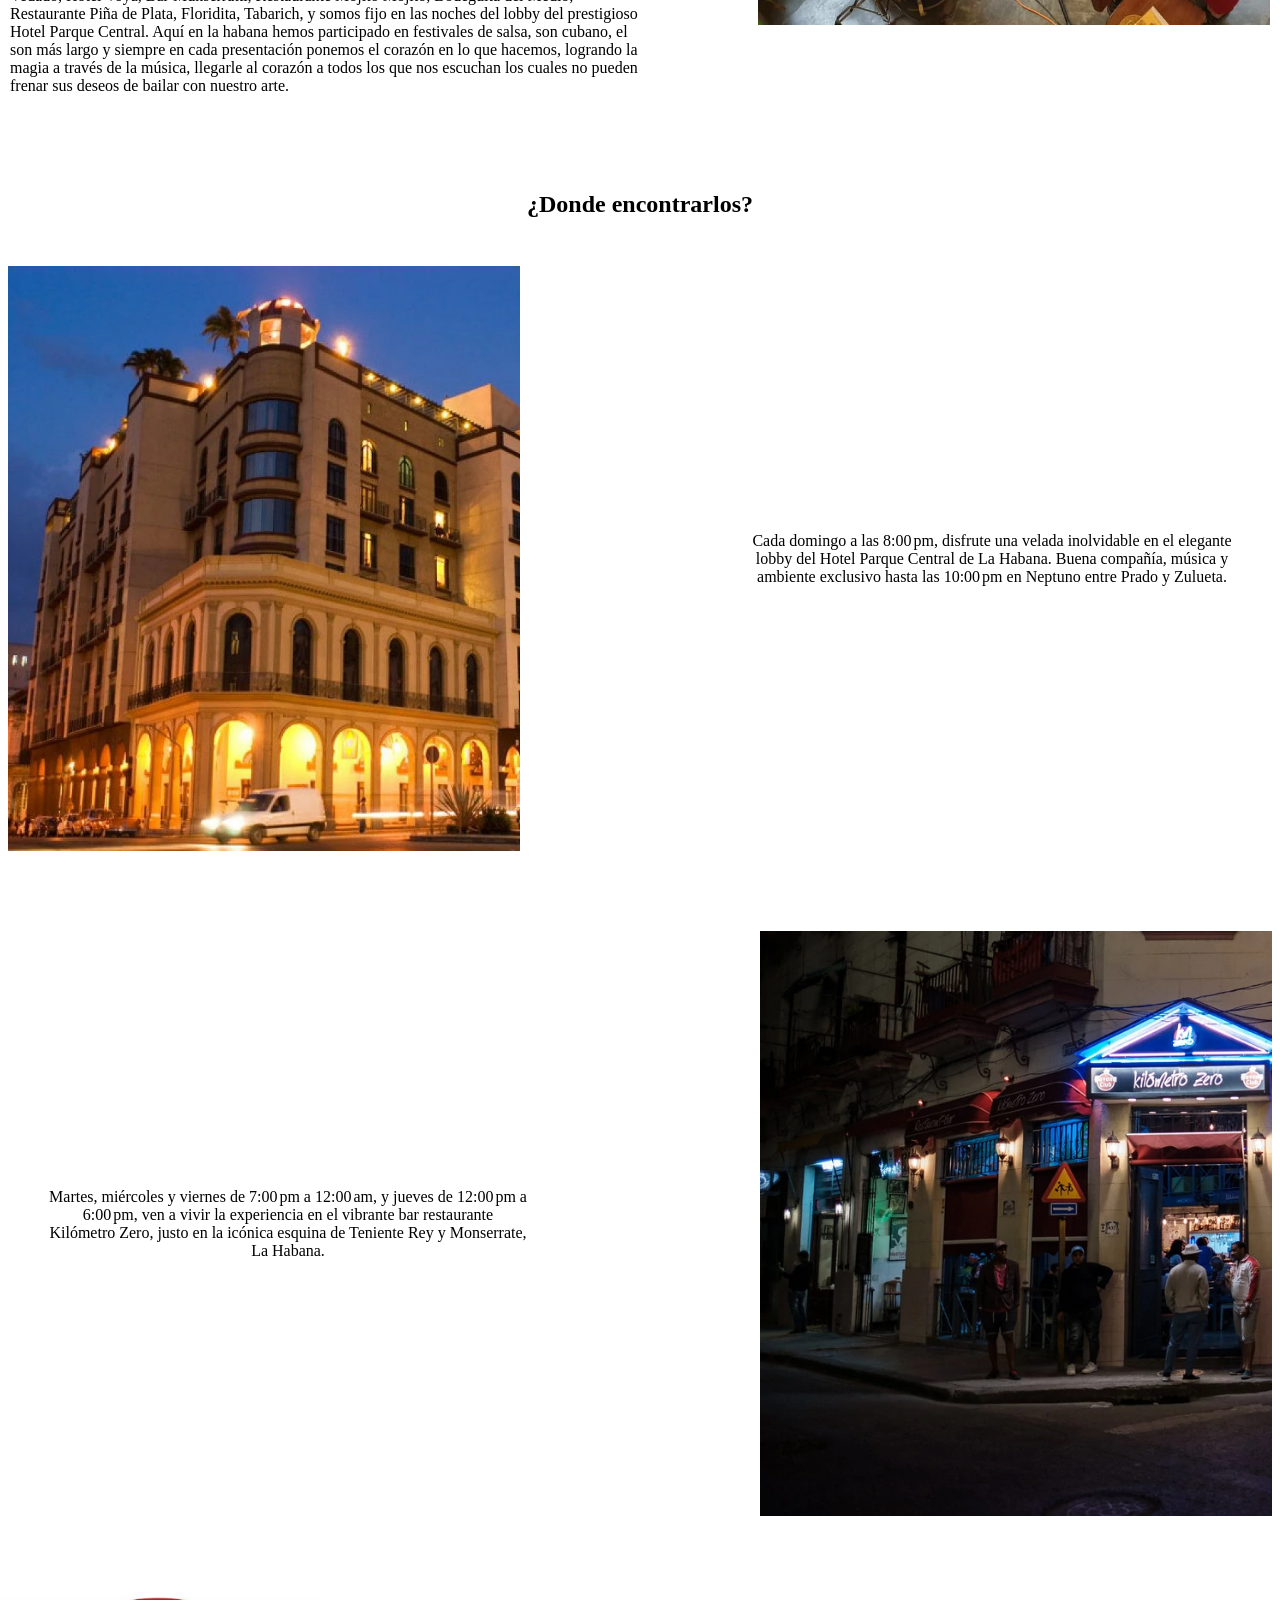
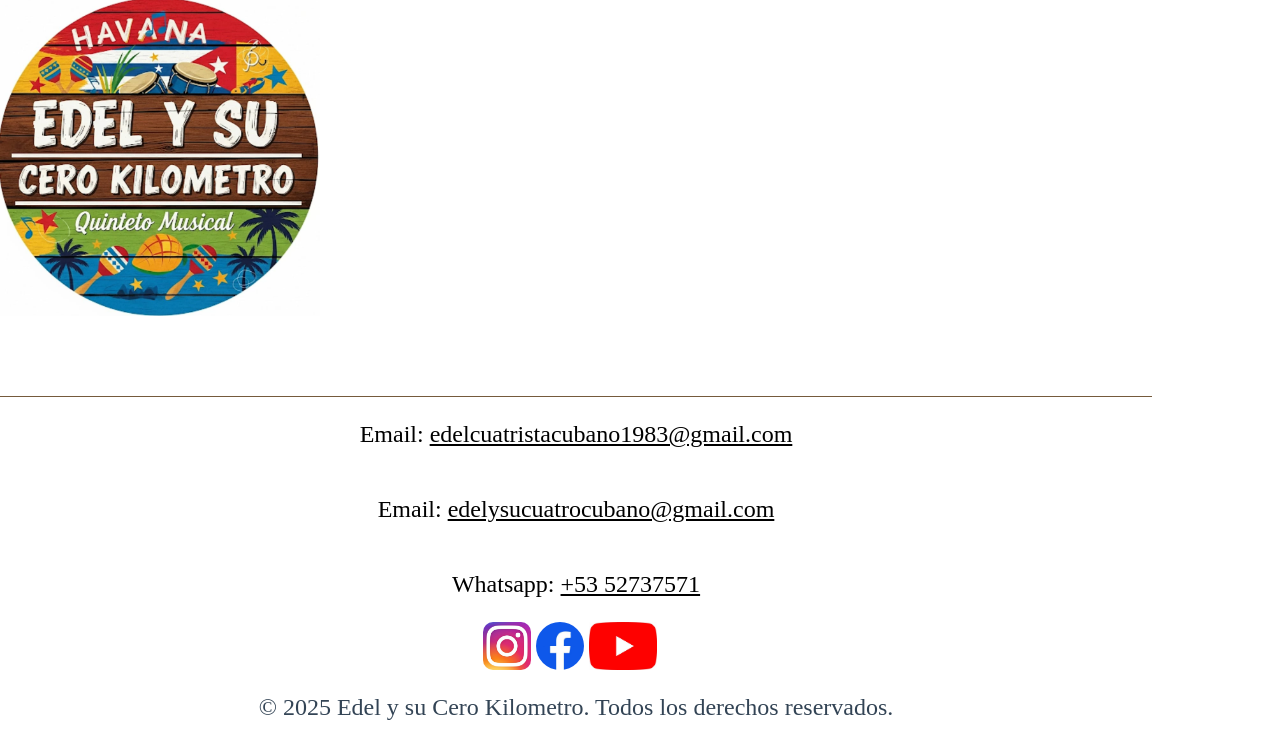
==== commit 33ec810c: "copyrigth" ====
--- a/index.html
+++ b/index.html
@@ -70,7 +70,7 @@
         <div class="fundador-redes">
             <a href="https://www.instagram.com/cerokilometro2018?igsh=YzRuZmR6eDR3a2Zr" class="instagram" target="_blank"><div class="red1 a1" aria-label="sigenos en instagram" role="img" ></div></a>
             <a href="https://www.facebook.com/share/15iEJD7Ddt/" target="_blank"><div class="red2 a1" aria-label="sigenos en facebook" role="img" ></div></a>
-            <a href="https://wa.me/5352737571" target="_blank"><div class="red3 a1" aria-label="sigenos en x" role="img" ></div></a>
+            <a href="https://wa.me/5352737571" target="_blank"><div class="red3 a1" aria-label="contactanos via Whatsapp" role="img" ></div></a>
             <a href="https://youtube.com/@edelgarcia?si=esNxHtvq1Yoroqe7" class="youtube" target="_blank"><div class="red4 a1" aria-label="sigenos en youtube" role="img" ></div></a>
         </div>
     </section> 
@@ -124,6 +124,7 @@
             <a href="https://www.facebook.com/share/15iEJD7Ddt/" target="_blank"><div class="faceboock a1" aria-label="siguenos en facebook" role="img"></div></a>
             <a href="https://youtube.com/@edelgarcia?si=esNxHtvq1Yoroqe7" target="_blank"><div class="youtube-social-media a1" aria-label="siguenos en youtube" role="img" ></div></a>
         </div>
+        <p class="copyrigth">© 2025 Edel y su Cero Kilometro. Todos los derechos reservados.</p>
     </footer>
 </body>
 </html>
--- a/styles.css
+++ b/styles.css
@@ -479,4 +479,10 @@
 
 .a1:hover{
     transform: scale(1.08);
+}
+
+.copyrigth{
+    text-align: center;
+    border-top: 5rem;
+    color: #345;
 }
--- a/styles.css
+++ b/styles.css
@@ -479,4 +479,10 @@
 
 .a1:hover{
     transform: scale(1.08);
+}
+
+.copyrigth{
+    text-align: center;
+    border-top: 5rem;
+    color: #345;
 }
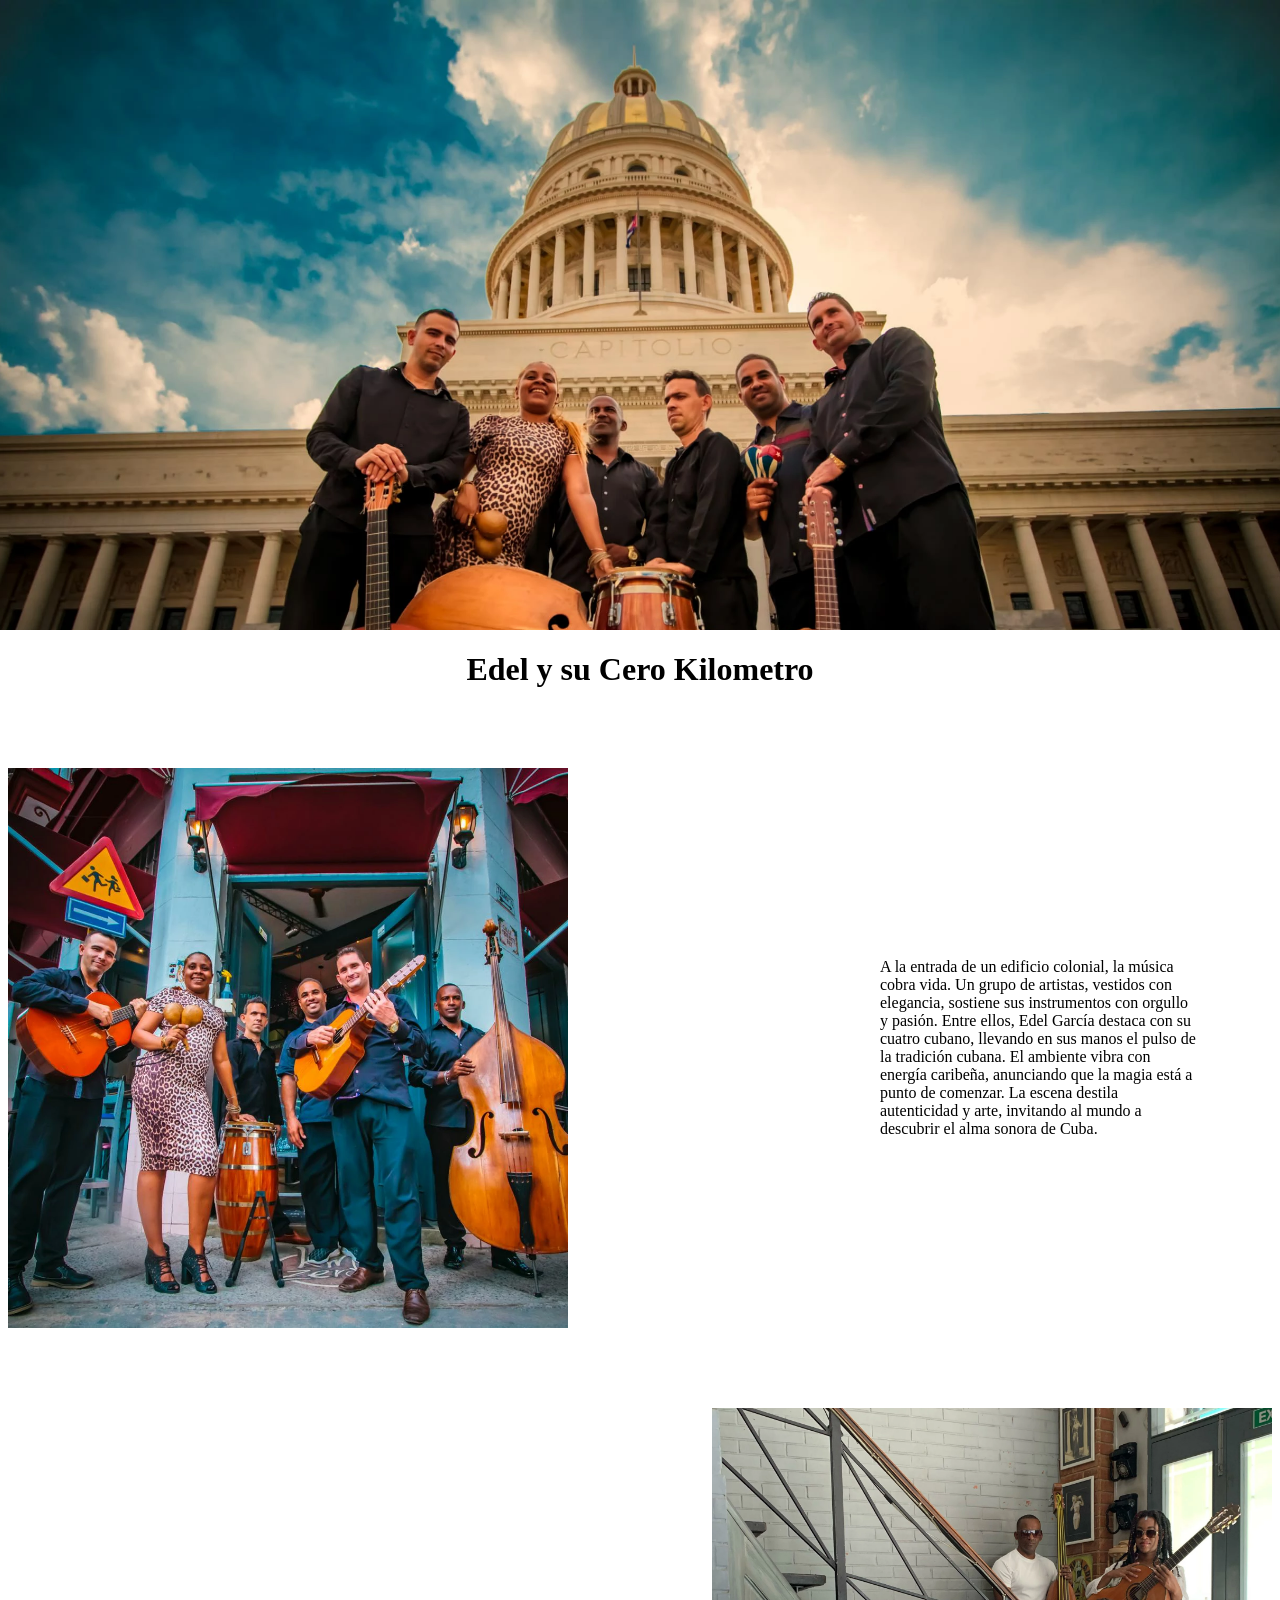
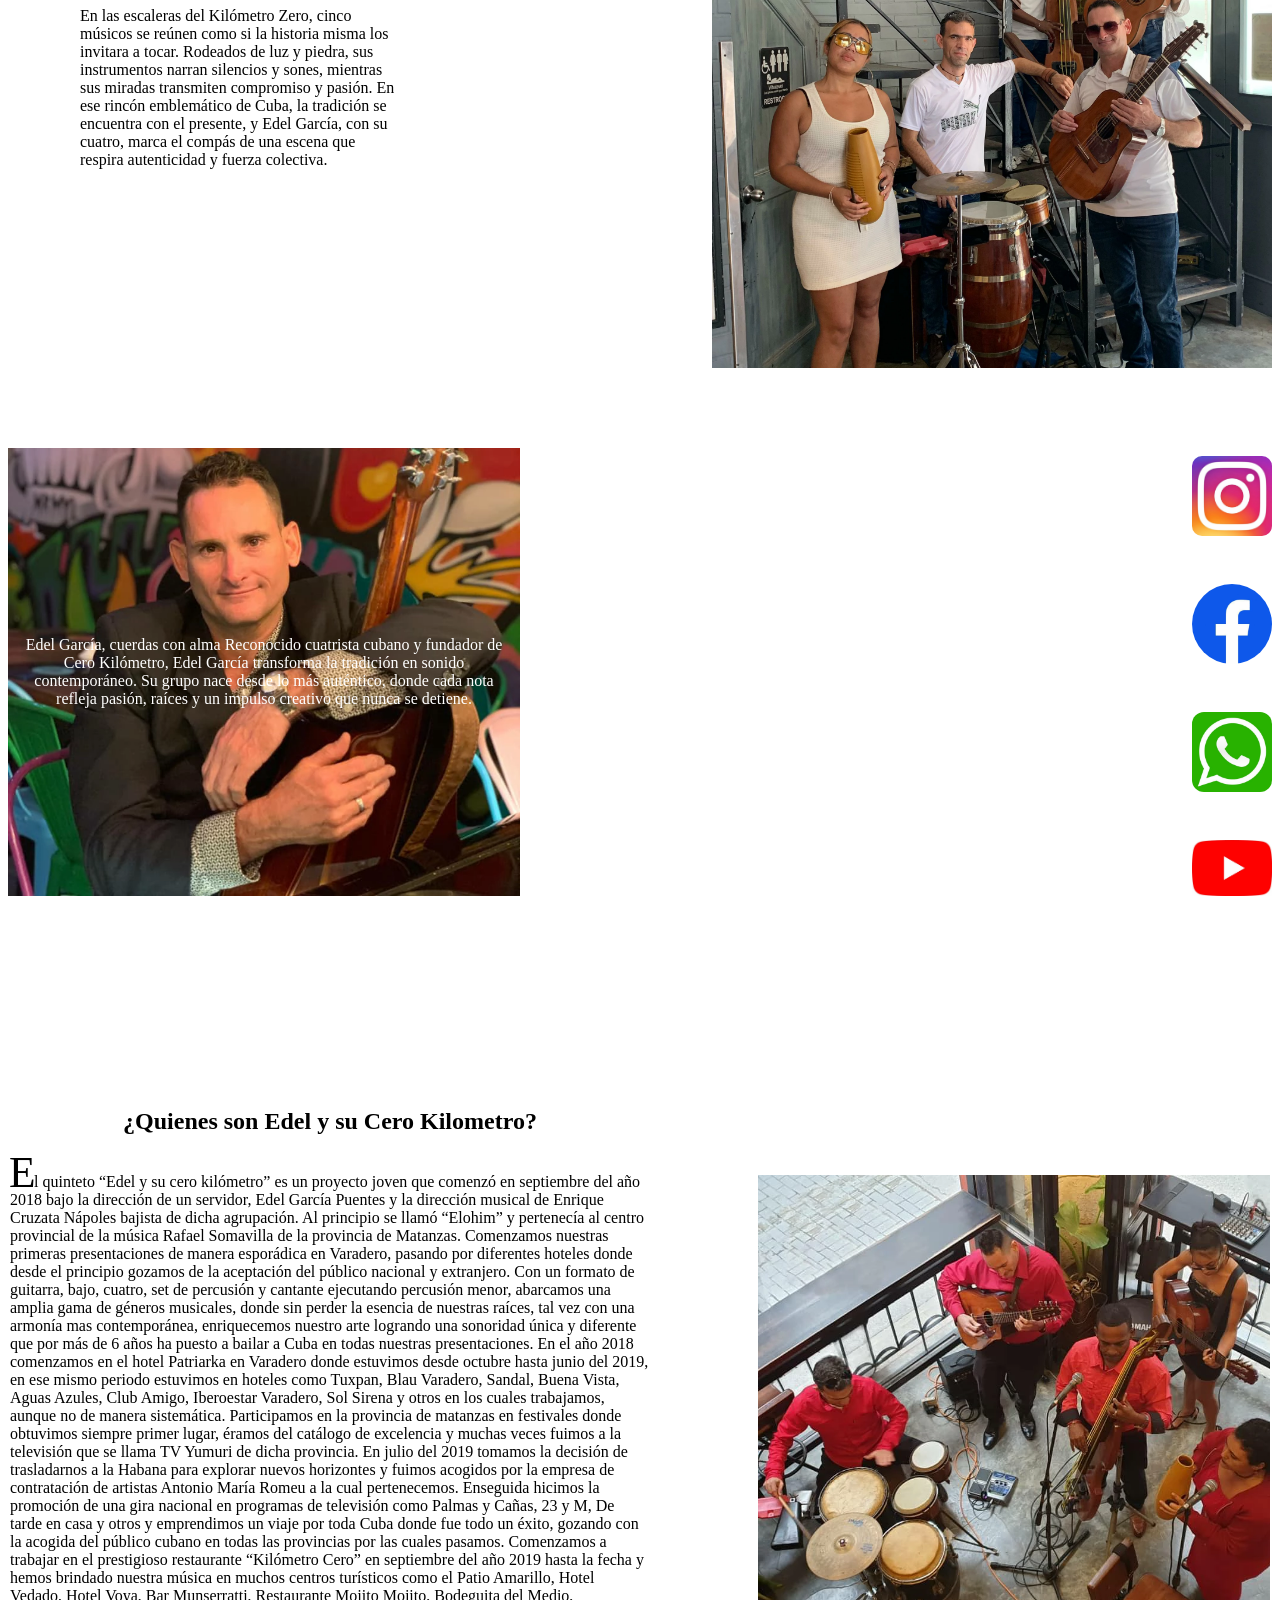
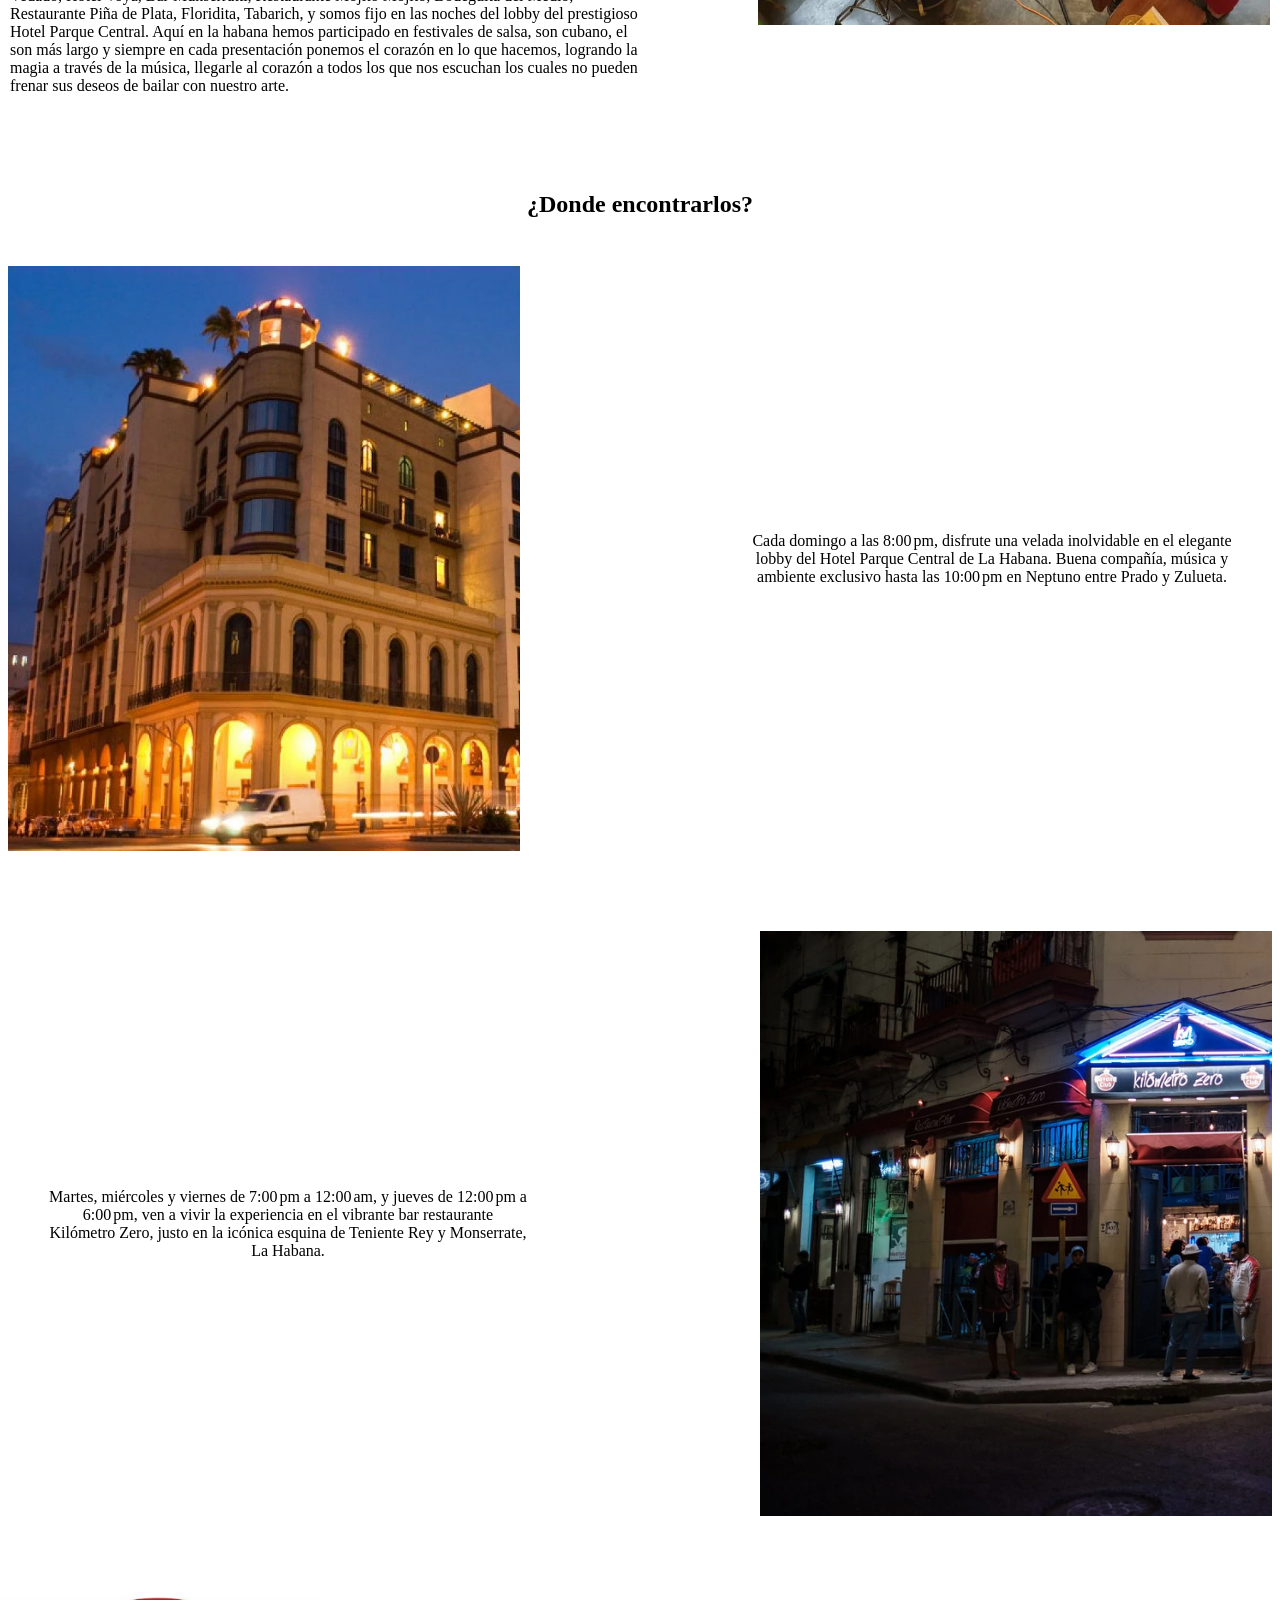
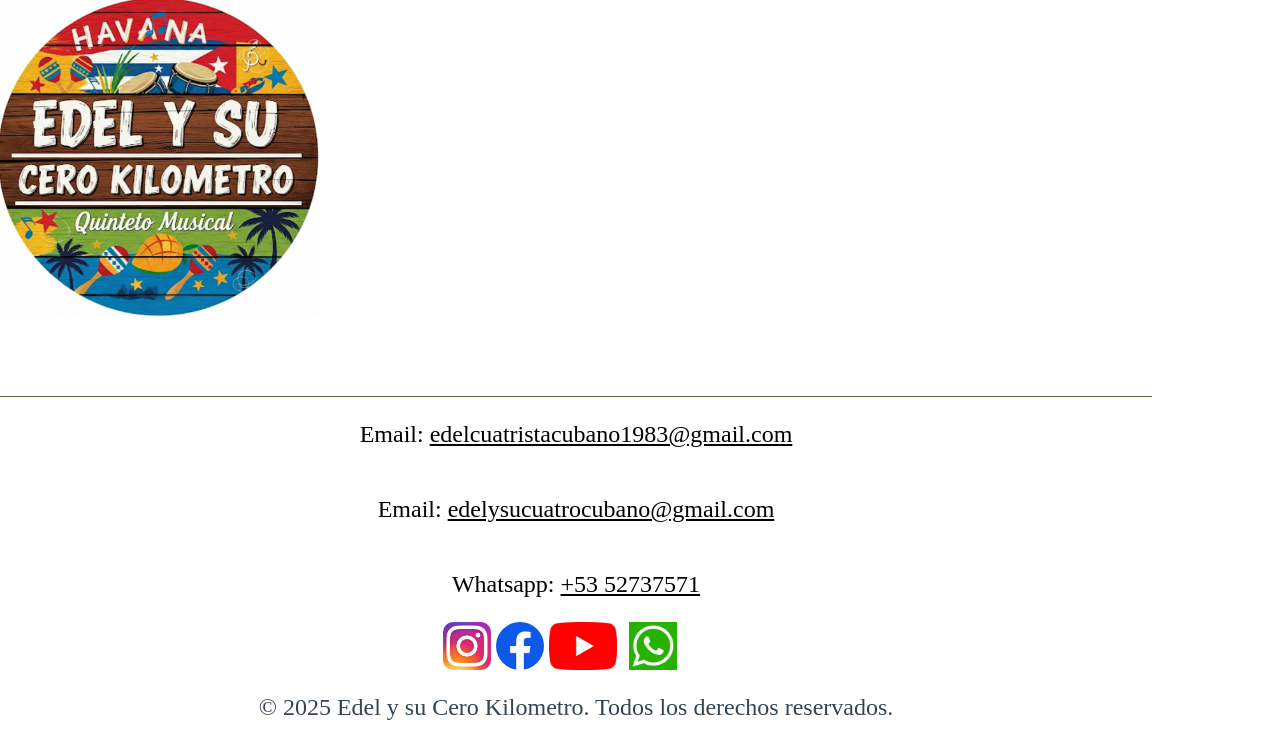
==== commit 8ee0fdf8: "logotipo transition and whatsapp footer link" ====
--- a/index.html
+++ b/index.html
@@ -6,13 +6,14 @@
     <meta charset="UTF-8">
     <meta name="viewport" content="width=device-width, initial-scale=1.0">
     <meta name="kaywords" content="edel garcia, musica cubana, grupos de son en la habana, son, cuatro puertorriqueño"> 
-    <meta name="description" content="dscubre el sabpr de la musica cubana con el quinteto 'Edel y su Cero Kilomtro', la sabrosura cubana y el sonido de su cuatro puertoriqueño te esperan">
+    <meta name="description" content="dscubre el sabor de la musica cubana con el quinteto 'Edel y su Cero Kilomtro', la dulsura cubana y el sonido de su cuatro cubano te esperan">
     <meta name="author" content="Mauurizio Gomez Valle">
+    <meta name="google-site-verification" content="XVUrPb_0q8X_tXNBTZmoWe_uDsFW1OQ0R6S843bpCRQ" />
 
     <meta property="og:title" content="Edel y su Cero Kilometro">
     <meta property="og:description" content="Aprende sobre la historia musical de Edel y su Cero Kilometro">
-    <meta property="og:image" content="logo.jpg">
-    <meta property="og:url" content="https://tusitio.com">
+    <meta property="og:image" content="logo.webp">
+    <meta property="og:url" content="https://edel-y-su-cero-kilometro.netlify.app">
     <meta property="og:type" content="website">
     <meta property="og:site_name" content="Edel y su cero Kilometro">
     <!--metatacs end-->
@@ -38,7 +39,7 @@
     <section class="primera-imagen_container">
         <div class="primera-imagen" aria-label="edel y su grupo delante de un edificio colonial" role="img"></div>
         <article class="primera-imagen__text">
-            <p>A la entrada de un edificio colonial, la música cobra vida. Un grupo de artistas, vestidos con elegancia, sostiene sus instrumentos con orgullo y pasión. Entre ellos, Edel García destaca con su tres, llevando en sus manos el pulso de la tradición cubana. El ambiente vibra con energía caribeña, anunciando que la magia está a punto de comenzar. La escena destila autenticidad y arte, invitando al mundo a descubrir el alma sonora de Cuba.</p>
+            <p>A la entrada de un edificio colonial, la música cobra vida. Un grupo de artistas, vestidos con elegancia, sostiene sus instrumentos con orgullo y pasión. Entre ellos, Edel García destaca con su cuatro cubano, llevando en sus manos el pulso de la tradición cubana. El ambiente vibra con energía caribeña, anunciando que la magia está a punto de comenzar. La escena destila autenticidad y arte, invitando al mundo a descubrir el alma sonora de Cuba.</p>
         </article>
     </section>
     
@@ -50,7 +51,7 @@
     <section class="segunda-imagen">
         <div class="segunda-imagen__text">
             <p>
-            En las escaleras del Kilómetro Zero, cinco músicos se reúnen como si la historia misma los invitara a tocar. Rodeados de luz y piedra, sus instrumentos narran silencios y sones, mientras sus miradas transmiten compromiso y pasión. En ese rincón emblemático de Cuba, la tradición se encuentra con el presente, y Edel García, con su tres, marca el compás de una escena que respira autenticidad y fuerza colectiva.
+            En las escaleras del Kilómetro Zero, cinco músicos se reúnen como si la historia misma los invitara a tocar. Rodeados de luz y piedra, sus instrumentos narran silencios y sones, mientras sus miradas transmiten compromiso y pasión. En ese rincón emblemático de Cuba, la tradición se encuentra con el presente, y Edel García, con su cuatro, marca el compás de una escena que respira autenticidad y fuerza colectiva.
             </p>
         </div>
         <div class="segunda-imagen__image" aria-label="edel y su grupo en las escaleras del kilometro Zero" role="img" ></div>
@@ -82,7 +83,7 @@
     <article class="curriculum">
         <div class="curriculum-text">
             <h2>¿Quienes son Edel y su Cero Kilometro?</h2>
-            <p class="curriculum-text__content">El quinteto “Edel y su cero kilómetro” es un proyecto joven que comenzó en septiembre del año 2018 bajo la dirección de un servidor, Edel García Puentes y la dirección musical de Enrique Cruzata Nápoles bajista de dicha agrupación. Al principio se llamó “Elohim” y pertenecía al centro provincial de la música Rafael Somavilla de la provincia de Matanzas. Comenzamos nuestras primeras presentaciones de manera esporádica en Varadero, pasando por diferentes hoteles donde desde el principio gozamos de la aceptación del público nacional y extranjero. Con un formato de guitarra, bajo, cuatro, set de percusión y cantante ejecutando percusión menor, abarcamos una amplia gama de géneros musicales, donde sin perder la esencia de nuestras raíces, talvez con una armonía mas contemporánea, enriquecemos nuestro arte logrando una sonoridad única y diferente que por más de 6 años ha puesto a bailar a Cuba en todas nuestras presentaciones. En el año 2018 comenzamos en el hotel Patriarka en Varadero donde estuvimos desde octubre hasta junio del 2019, en ese mismo periodo estuvimos en hoteles como Tuxpan, Blau Varadero, Sandal, Buena Vista, Aguas Azules, Club Amigo, Iberoestar Varadero, Sol Sirena y otros en los cuales trabajamos, aunque no de manera sistemática. Participamos en la provincia de matanzas en festivales donde obtuvimos siempre primer lugar, éramos del catálogo de excelencia y muchas veces fuimos a la televisión que se llama TV Yumuri de dicha provincia. En julio del 2019 tomamos la decisión de trasladarnos a la Habana para explorar nuevos horizontes y fuimos acogidos por la empresa de contratación de artistas Antonio María Romeu a la cual pertenecemos. Enseguida hicimos la promoción de una gira nacional en programas de televisión como Palmas y Cañas, 23 y M, De tarde en casa y otros y emprendimos un viaje por toda Cuba donde fue todo un éxito, gozando con la acogida del público cubano en todas las provincias por las cuales pasamos. Comenzamos a trabajar en el prestigioso restaurante “Kilómetro Cero” en septiembre del año 2019 hasta la fecha y hemos brindado nuestra música en muchos centros turísticos como el Patio Amarillo, Hotel Vedado, Hotel Voya, Bar Munserratti, Restaurante Mojito Mojito, Bodeguita del Medio, Restaurante Piña de Plata, Floridita, Tabarich, y somos fijo en las noches del lobby del prestigioso Hotel Parque Central. Aquí en la habana hemos participado en festivales de salsa, son cubano, el son más largo y siempre en cada presentación ponemos el corazón en lo que hacemos, logrando la magia a través de la música,  llegarle al corazón a todos los que nos escuchan los cuales no pueden frenar sus deseos de bailar con nuestro arte.</p>
+            <p class="curriculum-text__content">El quinteto “Edel y su cero kilómetro” es un proyecto joven que comenzó en septiembre del año 2018 bajo la dirección de un servidor, Edel García Puentes y la dirección musical de Enrique Cruzata Nápoles bajista de dicha agrupación. Al principio se llamó “Elohim” y pertenecía al centro provincial de la música Rafael Somavilla de la provincia de Matanzas. Comenzamos nuestras primeras presentaciones de manera esporádica en Varadero, pasando por diferentes hoteles donde desde el principio gozamos de la aceptación del público nacional y extranjero. Con un formato de guitarra, bajo, cuatro, set de percusión y cantante ejecutando percusión menor, abarcamos una amplia gama de géneros musicales, donde sin perder la esencia de nuestras raíces, tal vez con una armonía mas contemporánea, enriquecemos nuestro arte logrando una sonoridad única y diferente que por más de 6 años ha puesto a bailar a Cuba en todas nuestras presentaciones. En el año 2018 comenzamos en el hotel Patriarka en Varadero donde estuvimos desde octubre hasta junio del 2019, en ese mismo periodo estuvimos en hoteles como Tuxpan, Blau Varadero, Sandal, Buena Vista, Aguas Azules, Club Amigo, Iberoestar Varadero, Sol Sirena y otros en los cuales trabajamos, aunque no de manera sistemática. Participamos en la provincia de matanzas en festivales donde obtuvimos siempre primer lugar, éramos del catálogo de excelencia y muchas veces fuimos a la televisión que se llama TV Yumuri de dicha provincia. En julio del 2019 tomamos la decisión de trasladarnos a la Habana para explorar nuevos horizontes y fuimos acogidos por la empresa de contratación de artistas Antonio María Romeu a la cual pertenecemos. Enseguida hicimos la promoción de una gira nacional en programas de televisión como Palmas y Cañas, 23 y M, De tarde en casa y otros y emprendimos un viaje por toda Cuba donde fue todo un éxito, gozando con la acogida del público cubano en todas las provincias por las cuales pasamos. Comenzamos a trabajar en el prestigioso restaurante “Kilómetro Cero” en septiembre del año 2019 hasta la fecha y hemos brindado nuestra música en muchos centros turísticos como el Patio Amarillo, Hotel Vedado, Hotel Voya, Bar Munserratti, Restaurante Mojito Mojito, Bodeguita del Medio, Restaurante Piña de Plata, Floridita, Tabarich, y somos fijo en las noches del lobby del prestigioso Hotel Parque Central. Aquí en la habana hemos participado en festivales de salsa, son cubano, el son más largo y siempre en cada presentación ponemos el corazón en lo que hacemos, logrando la magia a través de la música,  llegarle al corazón a todos los que nos escuchan los cuales no pueden frenar sus deseos de bailar con nuestro arte.</p>
         </div>
         <div class="curriculum-image" aria-label="grupo Edel y su cero kilometro tocando felizmente en el bar restaurante kilometro zero" role="img" ></div>
     </article>
@@ -107,7 +108,7 @@
 
     <!--logotipo-->
 
-    <div class="logotipo" aria-label="logo q identifica al grupo edel y su cero kilometro" role="img" ></div>
+    <a href="https://youtube.com/@edelgarcia?si=esNxHtvq1Yoroqe7" target="_blank"><div class="logotipo" aria-label="logo q identifica al grupo edel y su cero kilometro" role="img" ></div></a>
 
     <!--logotipo end-->
 
@@ -115,16 +116,17 @@
 
     <footer>
         <div class="contacto">
-            <p class="gmail">Email: <a href="mailto:edelcuatristacubano1983@gmail.com" target="_blank">edelcuatristacubano1983@gmail.com</a></p>
-            <p class="gmail">Email: <a href="mailto:edelysucuatrocubano@gmail.com" target="_blank">edelysucuatrocubano@gmail.com</a></p>
-            <p>Whatsapp: <a href="https://wa.me/5352737571">+53 52737571</a></p>
+            <p class="gmail bad_font">Email: <a href="mailto:edelcuatristacubano1983@gmail.com" target="_blank">edelcuatristacubano1983@gmail.com</a></p>
+            <p class="gmail bad_font">Email: <a href="mailto:edelysucuatrocubano@gmail.com" target="_blank">edelysucuatrocubano@gmail.com</a></p>
+            <p>Whatsapp: <a href="https://wa.me/5352737571" target="_blank">+53 52737571</a></p>
         </div>
         <div class="social-media">
             <a href="https://www.instagram.com/cerokilometro2018?igsh=YzRuZmR6eDR3a2Zr" target="_blank"><div class="instagram-social-media a1" aria-label="siguenos en instagram" role="img" ></div></a>
             <a href="https://www.facebook.com/share/15iEJD7Ddt/" target="_blank"><div class="faceboock a1" aria-label="siguenos en facebook" role="img"></div></a>
             <a href="https://youtube.com/@edelgarcia?si=esNxHtvq1Yoroqe7" target="_blank"><div class="youtube-social-media a1" aria-label="siguenos en youtube" role="img" ></div></a>
+            <a href="https://wa.me/5352737571" target="_blank"><div class="whatsapp-social-media a1" aria-label="contactanos via Whatsapp" role="img"></div></a>
         </div>
         <p class="copyrigth">© 2025 Edel y su Cero Kilometro. Todos los derechos reservados.</p>
     </footer>
 </body>
-</html>+</html> 
--- a/styles.css
+++ b/styles.css
@@ -37,7 +37,6 @@
     background-size: cover;
     margin-left: .5rem;
     overflow: hidden;
-    transition: transform 1s ease;
 }
 
 .primera-imagen_container{
@@ -277,6 +276,10 @@
         width: 100%;
         height: clamp(20vw,60vw,70vw)
     }
+
+    .curriculum-text__content::first-letter{
+        initial-letter:normal;
+    }
 }
 
 /*curriculum end*/
@@ -344,7 +347,7 @@
 .donde-encontrarlos__image2{
     width: clamp(20vw,45vw,40vw);
     height: clamp(20vh,65vh,70vh);
-    background-image: url(kilomtro_cero.webp);
+    background-image: url(kilometro_cero.webp);
     background-size: cover;
     background-repeat: no-repeat;
     margin-right: .5rem;
@@ -390,6 +393,7 @@
     justify-self: center;
     align-self: center;
     margin-top: 5rem;
+    transition: transform 1s ease;
 }
 
 /*logotipo end*/
@@ -454,9 +458,26 @@
     padding: 5px;
 }
 
+.whatsapp-social-media{
+    width: 5rem;
+    height: 3rem;
+    background-image: url(logo_whatsapp.webp);
+    background-repeat: no-repeat;
+    background-size: contain;
+    padding: 5px;
+}
+
 @media screen and (max-width: 1064px){
     .gmail{
         font-size: 20px;
+    }
+
+    .bad_font{
+        font-size: 15px;
+    }
+
+    .copyrigth{
+        font-size: 10px;
     }
 }
 
@@ -485,4 +506,22 @@
     text-align: center;
     border-top: 5rem;
     color: #345;
+}
+
+.logotipo:hover{
+    transform: scale(1.08);
+}
+
+@media screen and (max-width: 1064px){
+    .copyrigth{
+        font-size: 10px;
+    }
+}
+
+@media screen and (max-width: 1064px){
+
+    .donde-encontrarlos__image1:hover,.donde-encontrarlos__image2:hover,.fundador-content:hover{
+        transform: none;
+    }
+
 }
--- a/styles.css
+++ b/styles.css
@@ -37,7 +37,6 @@
     background-size: cover;
     margin-left: .5rem;
     overflow: hidden;
-    transition: transform 1s ease;
 }
 
 .primera-imagen_container{
@@ -277,6 +276,10 @@
         width: 100%;
         height: clamp(20vw,60vw,70vw)
     }
+
+    .curriculum-text__content::first-letter{
+        initial-letter:normal;
+    }
 }
 
 /*curriculum end*/
@@ -344,7 +347,7 @@
 .donde-encontrarlos__image2{
     width: clamp(20vw,45vw,40vw);
     height: clamp(20vh,65vh,70vh);
-    background-image: url(kilomtro_cero.webp);
+    background-image: url(kilometro_cero.webp);
     background-size: cover;
     background-repeat: no-repeat;
     margin-right: .5rem;
@@ -390,6 +393,7 @@
     justify-self: center;
     align-self: center;
     margin-top: 5rem;
+    transition: transform 1s ease;
 }
 
 /*logotipo end*/
@@ -454,9 +458,26 @@
     padding: 5px;
 }
 
+.whatsapp-social-media{
+    width: 5rem;
+    height: 3rem;
+    background-image: url(logo_whatsapp.webp);
+    background-repeat: no-repeat;
+    background-size: contain;
+    padding: 5px;
+}
+
 @media screen and (max-width: 1064px){
     .gmail{
         font-size: 20px;
+    }
+
+    .bad_font{
+        font-size: 15px;
+    }
+
+    .copyrigth{
+        font-size: 10px;
     }
 }
 
@@ -485,4 +506,22 @@
     text-align: center;
     border-top: 5rem;
     color: #345;
+}
+
+.logotipo:hover{
+    transform: scale(1.08);
+}
+
+@media screen and (max-width: 1064px){
+    .copyrigth{
+        font-size: 10px;
+    }
+}
+
+@media screen and (max-width: 1064px){
+
+    .donde-encontrarlos__image1:hover,.donde-encontrarlos__image2:hover,.fundador-content:hover{
+        transform: none;
+    }
+
 }
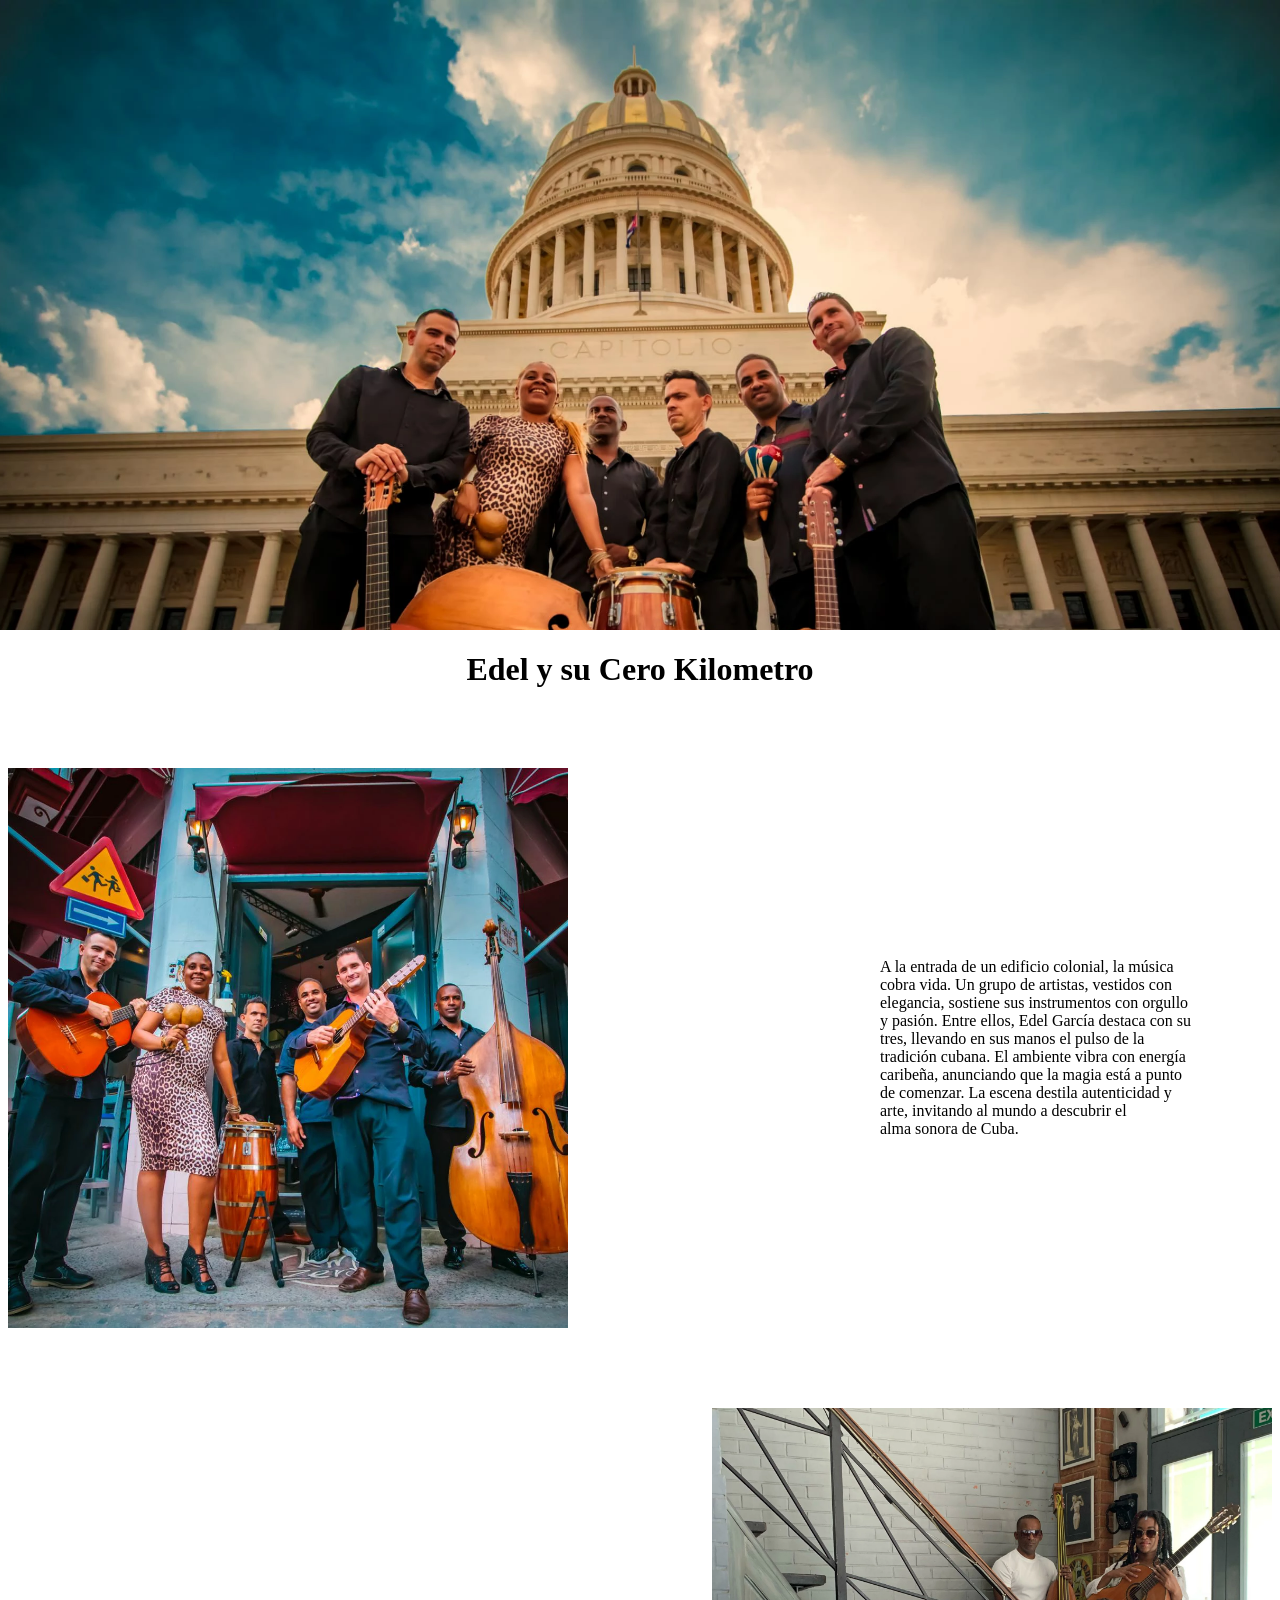
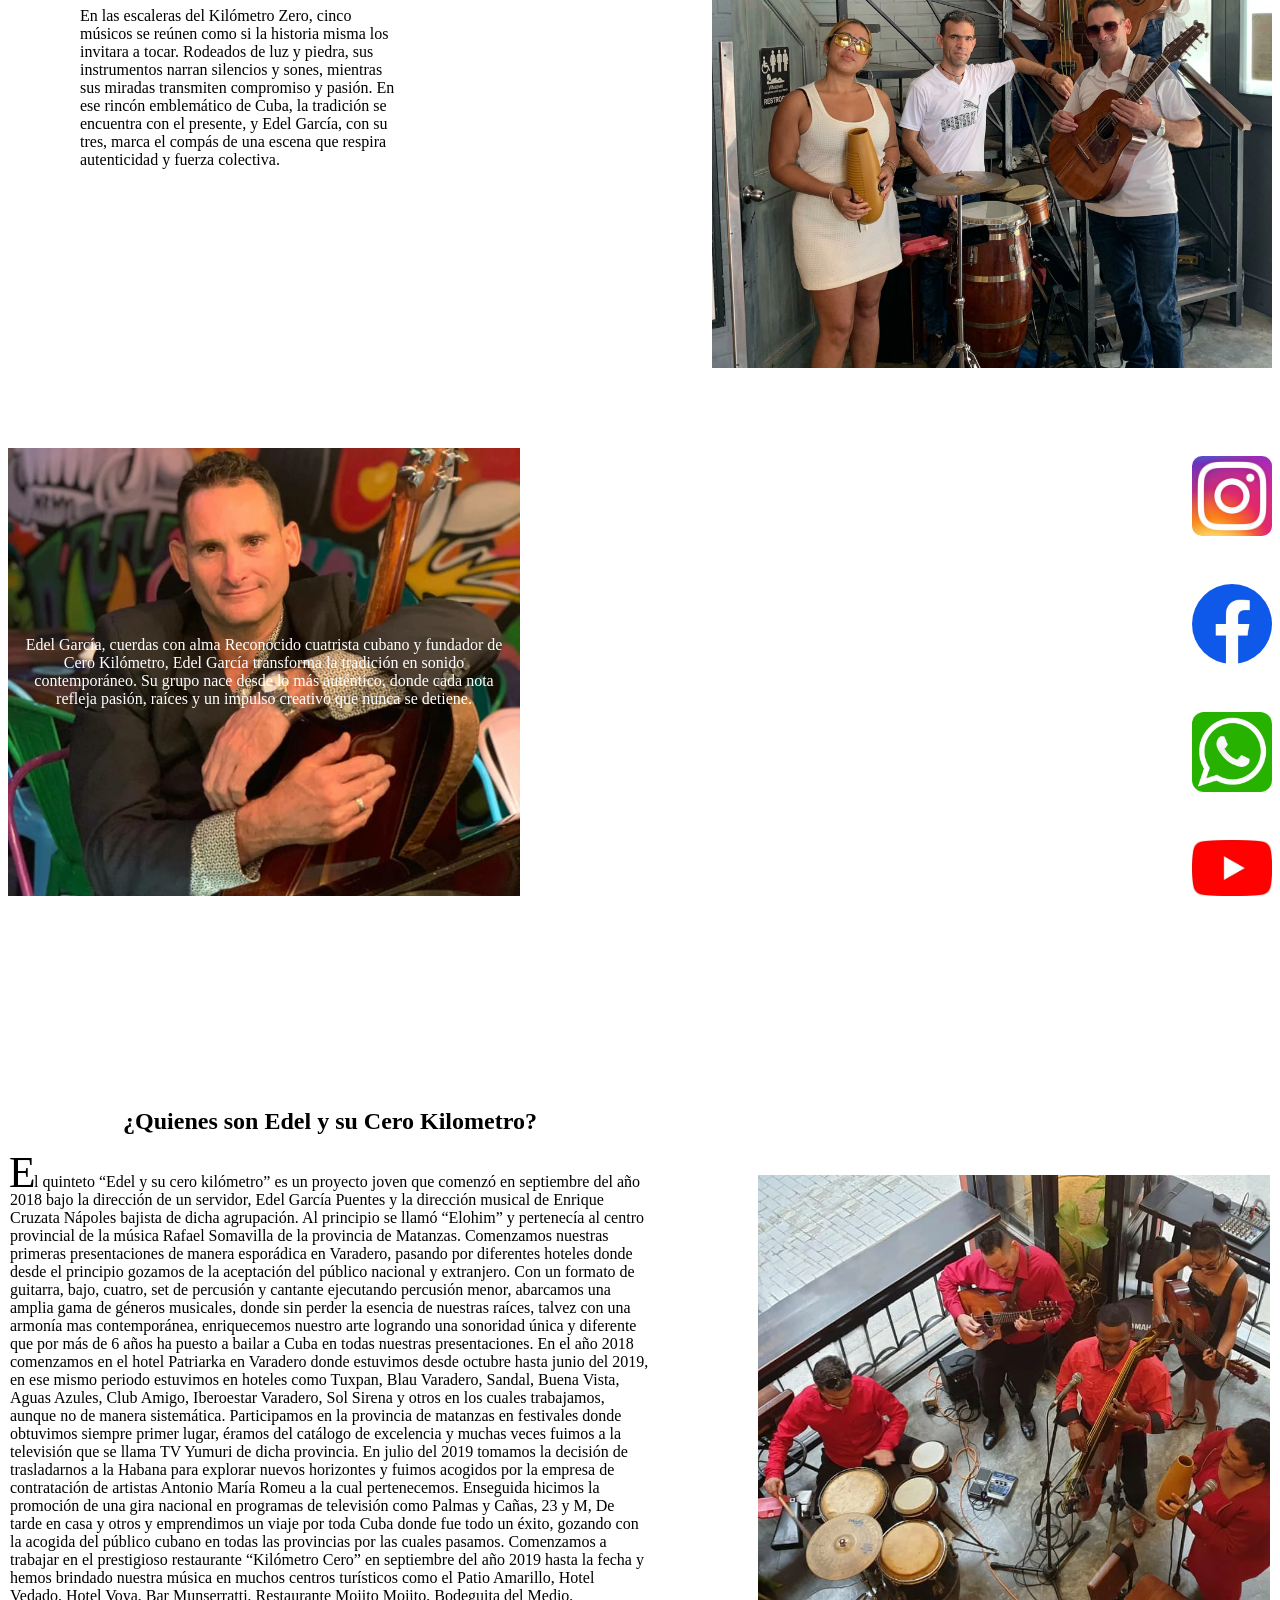
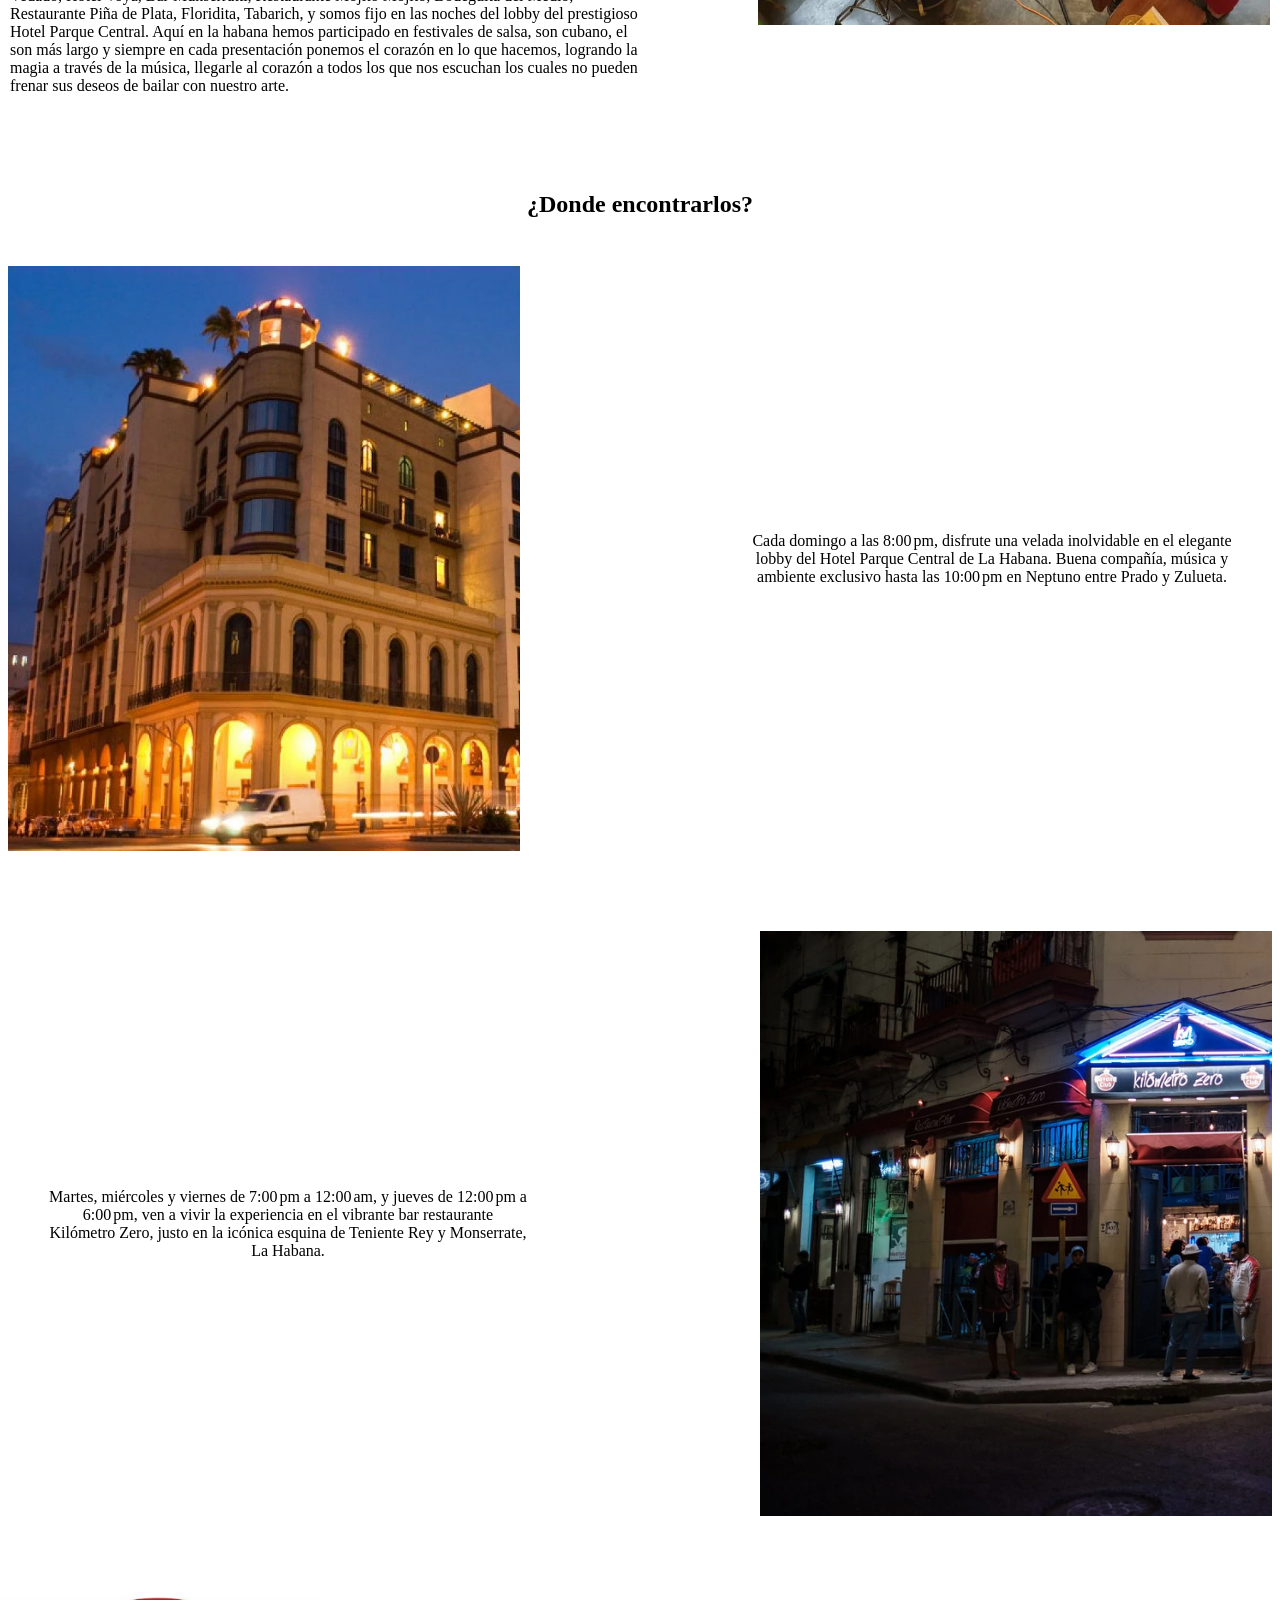
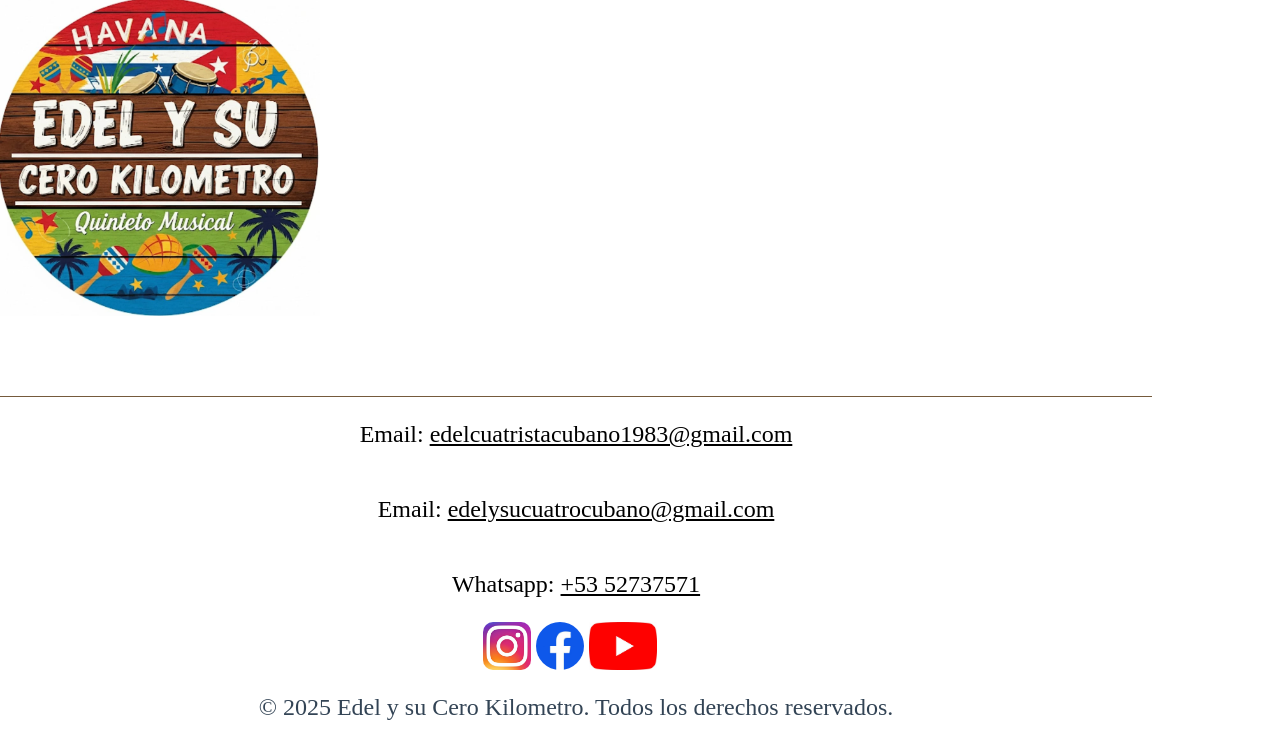
==== commit ce27a74e: "meta google verification" ====
--- a/index.html
+++ b/index.html
@@ -6,14 +6,14 @@
     <meta charset="UTF-8">
     <meta name="viewport" content="width=device-width, initial-scale=1.0">
     <meta name="kaywords" content="edel garcia, musica cubana, grupos de son en la habana, son, cuatro puertorriqueño"> 
-    <meta name="description" content="dscubre el sabor de la musica cubana con el quinteto 'Edel y su Cero Kilomtro', la dulsura cubana y el sonido de su cuatro cubano te esperan">
+    <meta name="description" content="dscubre el sabpr de la musica cubana con el quinteto 'Edel y su Cero Kilomtro', la sabrosura cubana y el sonido de su cuatro puertoriqueño te esperan">
     <meta name="author" content="Mauurizio Gomez Valle">
     <meta name="google-site-verification" content="XVUrPb_0q8X_tXNBTZmoWe_uDsFW1OQ0R6S843bpCRQ" />
 
     <meta property="og:title" content="Edel y su Cero Kilometro">
     <meta property="og:description" content="Aprende sobre la historia musical de Edel y su Cero Kilometro">
-    <meta property="og:image" content="logo.webp">
-    <meta property="og:url" content="https://edel-y-su-cero-kilometro.netlify.app">
+    <meta property="og:image" content="logo.jpg">
+    <meta property="og:url" content="https://tusitio.com">
     <meta property="og:type" content="website">
     <meta property="og:site_name" content="Edel y su cero Kilometro">
     <!--metatacs end-->
@@ -39,7 +39,7 @@
     <section class="primera-imagen_container">
         <div class="primera-imagen" aria-label="edel y su grupo delante de un edificio colonial" role="img"></div>
         <article class="primera-imagen__text">
-            <p>A la entrada de un edificio colonial, la música cobra vida. Un grupo de artistas, vestidos con elegancia, sostiene sus instrumentos con orgullo y pasión. Entre ellos, Edel García destaca con su cuatro cubano, llevando en sus manos el pulso de la tradición cubana. El ambiente vibra con energía caribeña, anunciando que la magia está a punto de comenzar. La escena destila autenticidad y arte, invitando al mundo a descubrir el alma sonora de Cuba.</p>
+            <p>A la entrada de un edificio colonial, la música cobra vida. Un grupo de artistas, vestidos con elegancia, sostiene sus instrumentos con orgullo y pasión. Entre ellos, Edel García destaca con su tres, llevando en sus manos el pulso de la tradición cubana. El ambiente vibra con energía caribeña, anunciando que la magia está a punto de comenzar. La escena destila autenticidad y arte, invitando al mundo a descubrir el alma sonora de Cuba.</p>
         </article>
     </section>
     
@@ -51,7 +51,7 @@
     <section class="segunda-imagen">
         <div class="segunda-imagen__text">
             <p>
-            En las escaleras del Kilómetro Zero, cinco músicos se reúnen como si la historia misma los invitara a tocar. Rodeados de luz y piedra, sus instrumentos narran silencios y sones, mientras sus miradas transmiten compromiso y pasión. En ese rincón emblemático de Cuba, la tradición se encuentra con el presente, y Edel García, con su cuatro, marca el compás de una escena que respira autenticidad y fuerza colectiva.
+            En las escaleras del Kilómetro Zero, cinco músicos se reúnen como si la historia misma los invitara a tocar. Rodeados de luz y piedra, sus instrumentos narran silencios y sones, mientras sus miradas transmiten compromiso y pasión. En ese rincón emblemático de Cuba, la tradición se encuentra con el presente, y Edel García, con su tres, marca el compás de una escena que respira autenticidad y fuerza colectiva.
             </p>
         </div>
         <div class="segunda-imagen__image" aria-label="edel y su grupo en las escaleras del kilometro Zero" role="img" ></div>
@@ -83,7 +83,7 @@
     <article class="curriculum">
         <div class="curriculum-text">
             <h2>¿Quienes son Edel y su Cero Kilometro?</h2>
-            <p class="curriculum-text__content">El quinteto “Edel y su cero kilómetro” es un proyecto joven que comenzó en septiembre del año 2018 bajo la dirección de un servidor, Edel García Puentes y la dirección musical de Enrique Cruzata Nápoles bajista de dicha agrupación. Al principio se llamó “Elohim” y pertenecía al centro provincial de la música Rafael Somavilla de la provincia de Matanzas. Comenzamos nuestras primeras presentaciones de manera esporádica en Varadero, pasando por diferentes hoteles donde desde el principio gozamos de la aceptación del público nacional y extranjero. Con un formato de guitarra, bajo, cuatro, set de percusión y cantante ejecutando percusión menor, abarcamos una amplia gama de géneros musicales, donde sin perder la esencia de nuestras raíces, tal vez con una armonía mas contemporánea, enriquecemos nuestro arte logrando una sonoridad única y diferente que por más de 6 años ha puesto a bailar a Cuba en todas nuestras presentaciones. En el año 2018 comenzamos en el hotel Patriarka en Varadero donde estuvimos desde octubre hasta junio del 2019, en ese mismo periodo estuvimos en hoteles como Tuxpan, Blau Varadero, Sandal, Buena Vista, Aguas Azules, Club Amigo, Iberoestar Varadero, Sol Sirena y otros en los cuales trabajamos, aunque no de manera sistemática. Participamos en la provincia de matanzas en festivales donde obtuvimos siempre primer lugar, éramos del catálogo de excelencia y muchas veces fuimos a la televisión que se llama TV Yumuri de dicha provincia. En julio del 2019 tomamos la decisión de trasladarnos a la Habana para explorar nuevos horizontes y fuimos acogidos por la empresa de contratación de artistas Antonio María Romeu a la cual pertenecemos. Enseguida hicimos la promoción de una gira nacional en programas de televisión como Palmas y Cañas, 23 y M, De tarde en casa y otros y emprendimos un viaje por toda Cuba donde fue todo un éxito, gozando con la acogida del público cubano en todas las provincias por las cuales pasamos. Comenzamos a trabajar en el prestigioso restaurante “Kilómetro Cero” en septiembre del año 2019 hasta la fecha y hemos brindado nuestra música en muchos centros turísticos como el Patio Amarillo, Hotel Vedado, Hotel Voya, Bar Munserratti, Restaurante Mojito Mojito, Bodeguita del Medio, Restaurante Piña de Plata, Floridita, Tabarich, y somos fijo en las noches del lobby del prestigioso Hotel Parque Central. Aquí en la habana hemos participado en festivales de salsa, son cubano, el son más largo y siempre en cada presentación ponemos el corazón en lo que hacemos, logrando la magia a través de la música,  llegarle al corazón a todos los que nos escuchan los cuales no pueden frenar sus deseos de bailar con nuestro arte.</p>
+            <p class="curriculum-text__content">El quinteto “Edel y su cero kilómetro” es un proyecto joven que comenzó en septiembre del año 2018 bajo la dirección de un servidor, Edel García Puentes y la dirección musical de Enrique Cruzata Nápoles bajista de dicha agrupación. Al principio se llamó “Elohim” y pertenecía al centro provincial de la música Rafael Somavilla de la provincia de Matanzas. Comenzamos nuestras primeras presentaciones de manera esporádica en Varadero, pasando por diferentes hoteles donde desde el principio gozamos de la aceptación del público nacional y extranjero. Con un formato de guitarra, bajo, cuatro, set de percusión y cantante ejecutando percusión menor, abarcamos una amplia gama de géneros musicales, donde sin perder la esencia de nuestras raíces, talvez con una armonía mas contemporánea, enriquecemos nuestro arte logrando una sonoridad única y diferente que por más de 6 años ha puesto a bailar a Cuba en todas nuestras presentaciones. En el año 2018 comenzamos en el hotel Patriarka en Varadero donde estuvimos desde octubre hasta junio del 2019, en ese mismo periodo estuvimos en hoteles como Tuxpan, Blau Varadero, Sandal, Buena Vista, Aguas Azules, Club Amigo, Iberoestar Varadero, Sol Sirena y otros en los cuales trabajamos, aunque no de manera sistemática. Participamos en la provincia de matanzas en festivales donde obtuvimos siempre primer lugar, éramos del catálogo de excelencia y muchas veces fuimos a la televisión que se llama TV Yumuri de dicha provincia. En julio del 2019 tomamos la decisión de trasladarnos a la Habana para explorar nuevos horizontes y fuimos acogidos por la empresa de contratación de artistas Antonio María Romeu a la cual pertenecemos. Enseguida hicimos la promoción de una gira nacional en programas de televisión como Palmas y Cañas, 23 y M, De tarde en casa y otros y emprendimos un viaje por toda Cuba donde fue todo un éxito, gozando con la acogida del público cubano en todas las provincias por las cuales pasamos. Comenzamos a trabajar en el prestigioso restaurante “Kilómetro Cero” en septiembre del año 2019 hasta la fecha y hemos brindado nuestra música en muchos centros turísticos como el Patio Amarillo, Hotel Vedado, Hotel Voya, Bar Munserratti, Restaurante Mojito Mojito, Bodeguita del Medio, Restaurante Piña de Plata, Floridita, Tabarich, y somos fijo en las noches del lobby del prestigioso Hotel Parque Central. Aquí en la habana hemos participado en festivales de salsa, son cubano, el son más largo y siempre en cada presentación ponemos el corazón en lo que hacemos, logrando la magia a través de la música,  llegarle al corazón a todos los que nos escuchan los cuales no pueden frenar sus deseos de bailar con nuestro arte.</p>
         </div>
         <div class="curriculum-image" aria-label="grupo Edel y su cero kilometro tocando felizmente en el bar restaurante kilometro zero" role="img" ></div>
     </article>
@@ -108,7 +108,7 @@
 
     <!--logotipo-->
 
-    <a href="https://youtube.com/@edelgarcia?si=esNxHtvq1Yoroqe7" target="_blank"><div class="logotipo" aria-label="logo q identifica al grupo edel y su cero kilometro" role="img" ></div></a>
+    <div class="logotipo" aria-label="logo q identifica al grupo edel y su cero kilometro" role="img" ></div>
 
     <!--logotipo end-->
 
@@ -118,13 +118,12 @@
         <div class="contacto">
             <p class="gmail bad_font">Email: <a href="mailto:edelcuatristacubano1983@gmail.com" target="_blank">edelcuatristacubano1983@gmail.com</a></p>
             <p class="gmail bad_font">Email: <a href="mailto:edelysucuatrocubano@gmail.com" target="_blank">edelysucuatrocubano@gmail.com</a></p>
-            <p>Whatsapp: <a href="https://wa.me/5352737571" target="_blank">+53 52737571</a></p>
+            <p>Whatsapp: <a href="https://wa.me/5352737571">+53 52737571</a></p>
         </div>
         <div class="social-media">
             <a href="https://www.instagram.com/cerokilometro2018?igsh=YzRuZmR6eDR3a2Zr" target="_blank"><div class="instagram-social-media a1" aria-label="siguenos en instagram" role="img" ></div></a>
             <a href="https://www.facebook.com/share/15iEJD7Ddt/" target="_blank"><div class="faceboock a1" aria-label="siguenos en facebook" role="img"></div></a>
             <a href="https://youtube.com/@edelgarcia?si=esNxHtvq1Yoroqe7" target="_blank"><div class="youtube-social-media a1" aria-label="siguenos en youtube" role="img" ></div></a>
-            <a href="https://wa.me/5352737571" target="_blank"><div class="whatsapp-social-media a1" aria-label="contactanos via Whatsapp" role="img"></div></a>
         </div>
         <p class="copyrigth">© 2025 Edel y su Cero Kilometro. Todos los derechos reservados.</p>
     </footer>
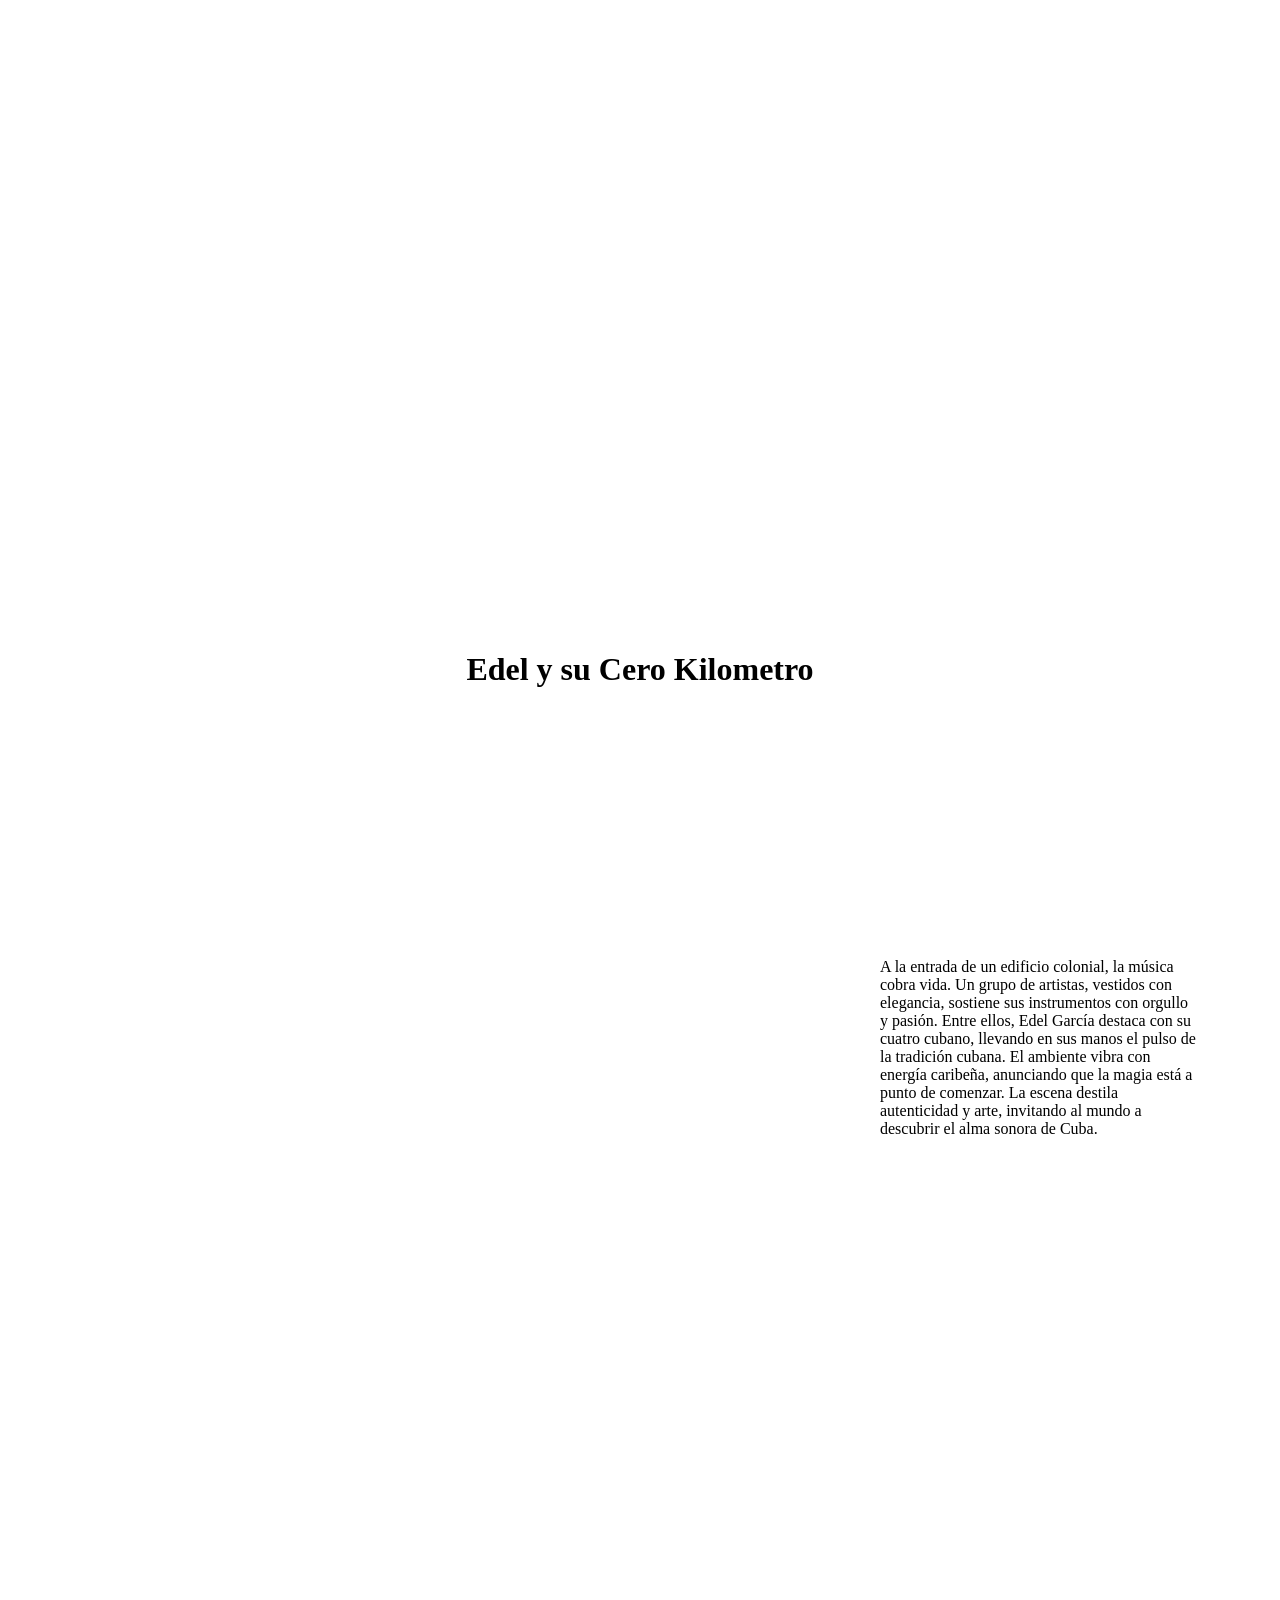
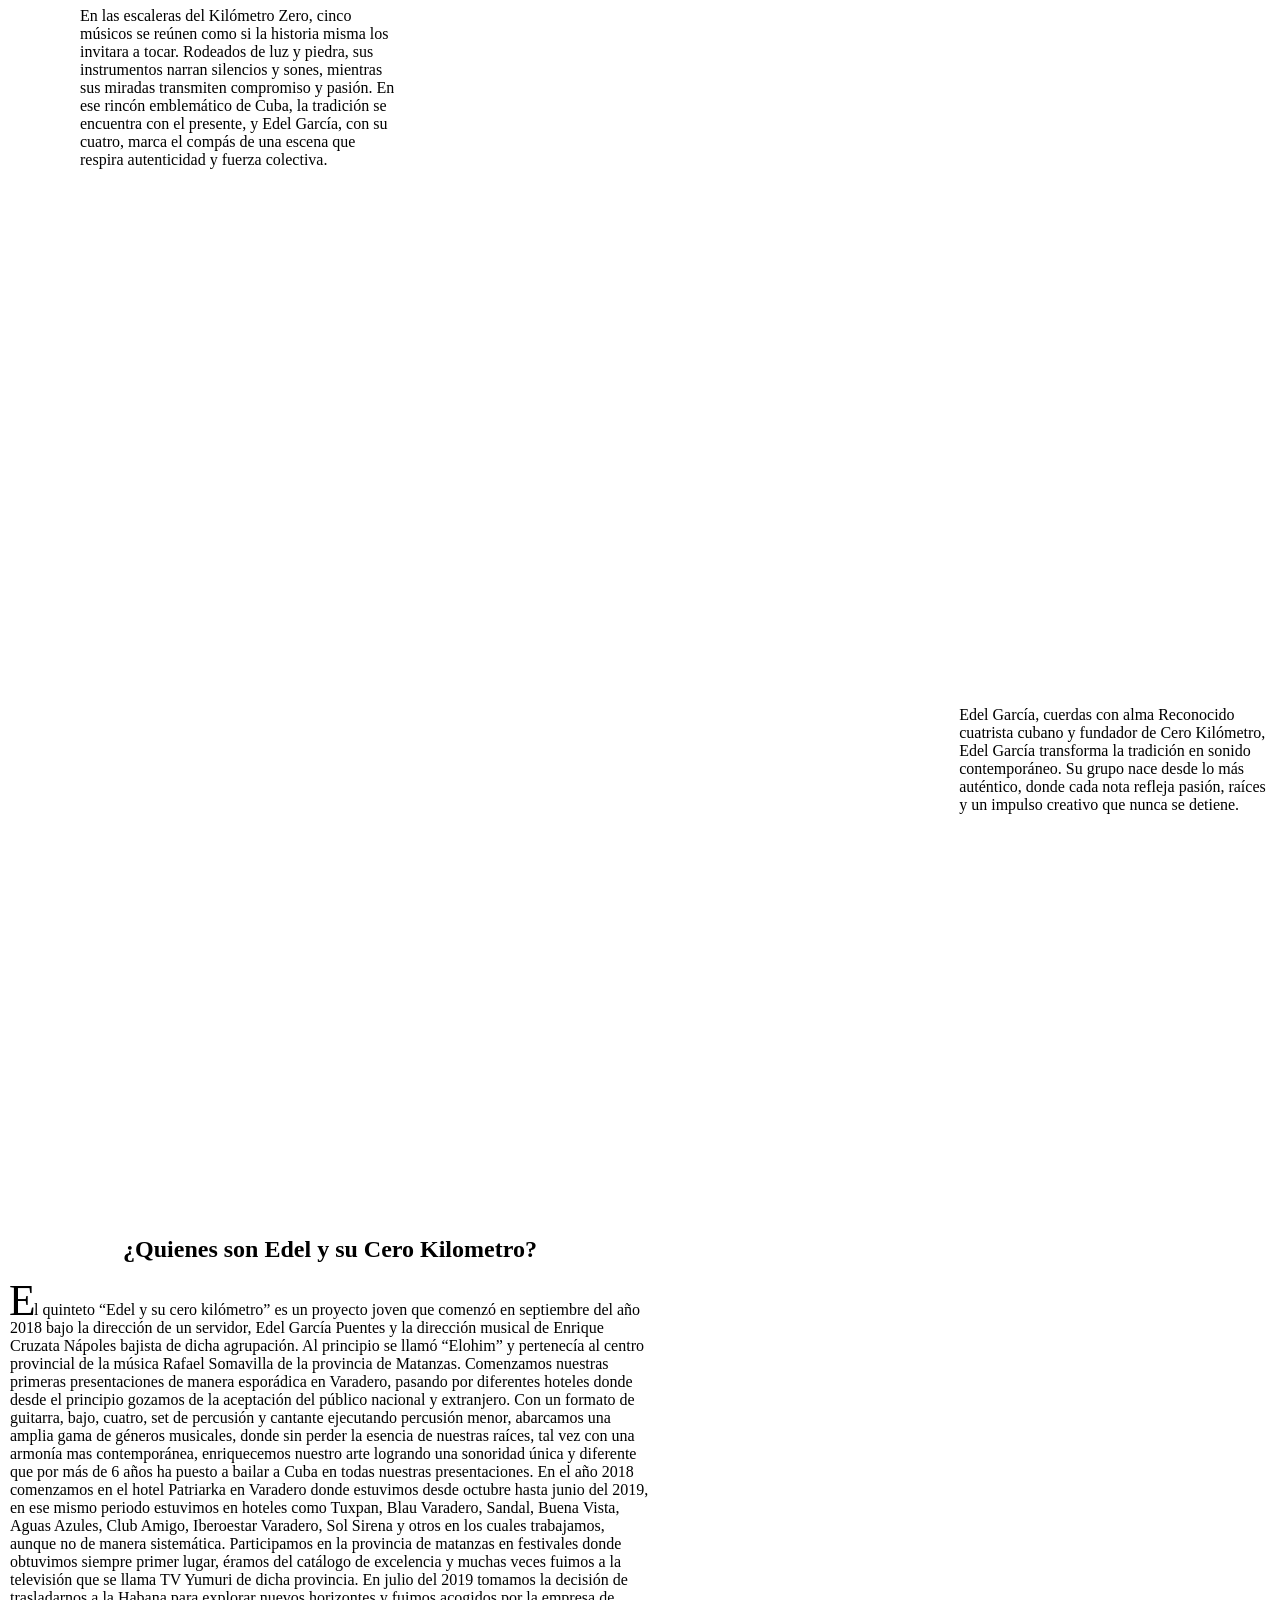
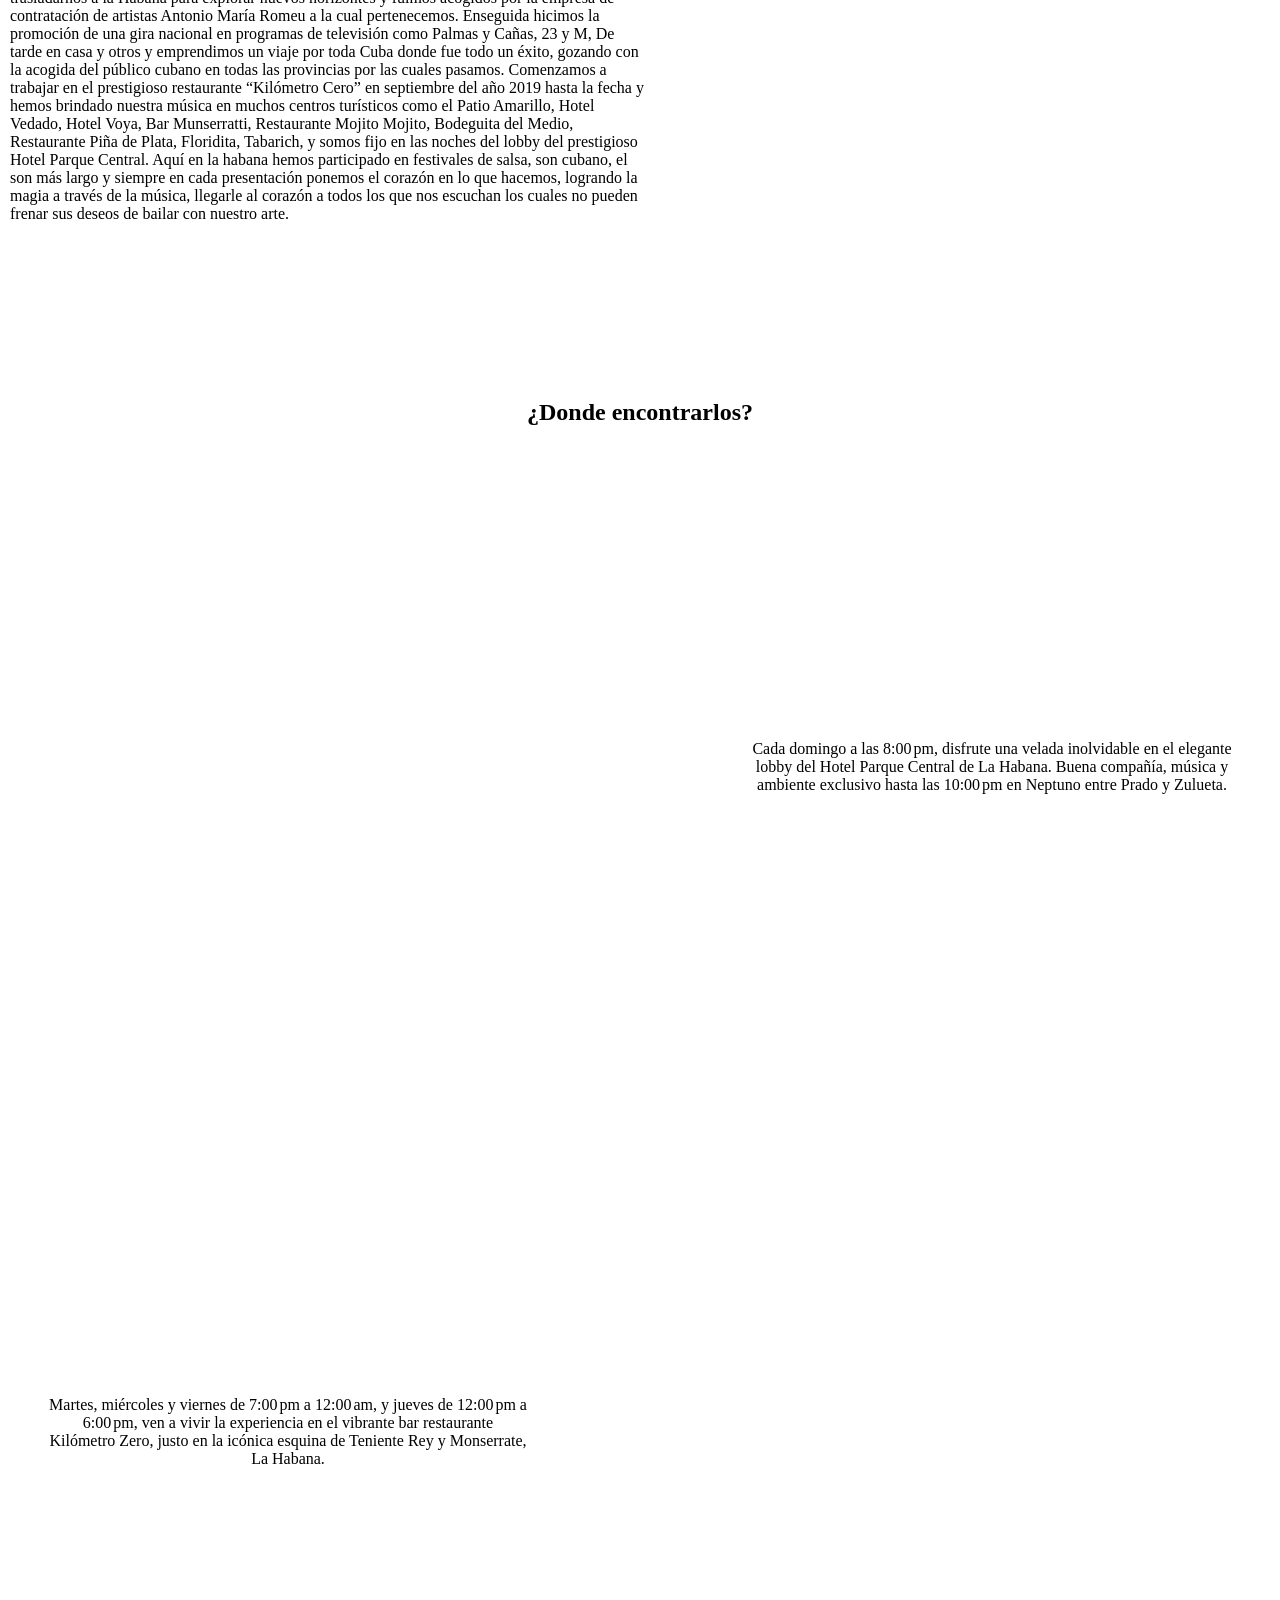
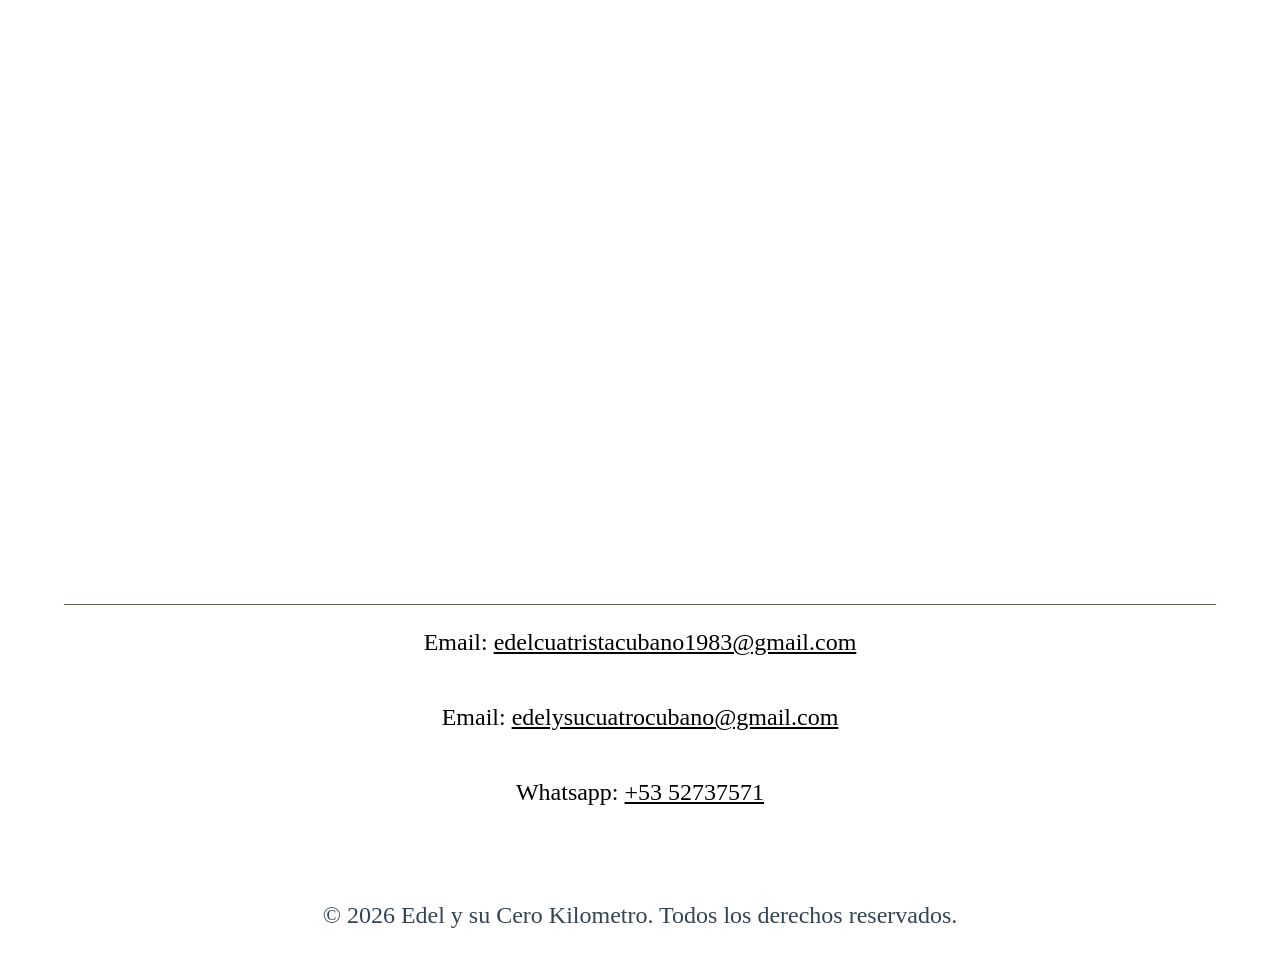
==== commit 009636cd: "reparando algunos errores visuales y modificando el orden de los objetos en la seccion del fundador" ====
--- a/index.html
+++ b/index.html
@@ -6,25 +6,25 @@
     <meta charset="UTF-8">
     <meta name="viewport" content="width=device-width, initial-scale=1.0">
     <meta name="kaywords" content="edel garcia, musica cubana, grupos de son en la habana, son, cuatro puertorriqueño"> 
-    <meta name="description" content="dscubre el sabpr de la musica cubana con el quinteto 'Edel y su Cero Kilomtro', la sabrosura cubana y el sonido de su cuatro puertoriqueño te esperan">
+    <meta name="description" content="dscubre el sabor de la musica cubana con el quinteto 'Edel y su Cero Kilomtro', la dulsura cubana y el sonido de su cuatro cubano te esperan">
     <meta name="author" content="Mauurizio Gomez Valle">
     <meta name="google-site-verification" content="XVUrPb_0q8X_tXNBTZmoWe_uDsFW1OQ0R6S843bpCRQ" />
 
     <meta property="og:title" content="Edel y su Cero Kilometro">
     <meta property="og:description" content="Aprende sobre la historia musical de Edel y su Cero Kilometro">
-    <meta property="og:image" content="logo.jpg">
-    <meta property="og:url" content="https://tusitio.com">
+    <meta property="og:image" content="archivos/logo.webp">
+    <meta property="og:url" content="https://edel-y-su-cero-kilometro.netlify.app">
     <meta property="og:type" content="website">
     <meta property="og:site_name" content="Edel y su cero Kilometro">
     <!--metatacs end-->
 
     <link rel="preload" href="styles.css" as="style">
     <link rel="stylesheet" href="styles.css">
-    <link rel="icon" href="logo.png">
+    <link rel="icon" href="archivos/logo.webp">
     <title>Edel y su Cero Kilometro</title>
 </head>
 <body>
-
+    
     <!--Creando el header-->
 
     <header>
@@ -39,7 +39,7 @@
     <section class="primera-imagen_container">
         <div class="primera-imagen" aria-label="edel y su grupo delante de un edificio colonial" role="img"></div>
         <article class="primera-imagen__text">
-            <p>A la entrada de un edificio colonial, la música cobra vida. Un grupo de artistas, vestidos con elegancia, sostiene sus instrumentos con orgullo y pasión. Entre ellos, Edel García destaca con su tres, llevando en sus manos el pulso de la tradición cubana. El ambiente vibra con energía caribeña, anunciando que la magia está a punto de comenzar. La escena destila autenticidad y arte, invitando al mundo a descubrir el alma sonora de Cuba.</p>
+            <p>A la entrada de un edificio colonial, la música cobra vida. Un grupo de artistas, vestidos con elegancia, sostiene sus instrumentos con orgullo y pasión. Entre ellos, Edel García destaca con su cuatro cubano, llevando en sus manos el pulso de la tradición cubana. El ambiente vibra con energía caribeña, anunciando que la magia está a punto de comenzar. La escena destila autenticidad y arte, invitando al mundo a descubrir el alma sonora de Cuba.</p>
         </article>
     </section>
     
@@ -51,7 +51,7 @@
     <section class="segunda-imagen">
         <div class="segunda-imagen__text">
             <p>
-            En las escaleras del Kilómetro Zero, cinco músicos se reúnen como si la historia misma los invitara a tocar. Rodeados de luz y piedra, sus instrumentos narran silencios y sones, mientras sus miradas transmiten compromiso y pasión. En ese rincón emblemático de Cuba, la tradición se encuentra con el presente, y Edel García, con su tres, marca el compás de una escena que respira autenticidad y fuerza colectiva.
+            En las escaleras del Kilómetro Zero, cinco músicos se reúnen como si la historia misma los invitara a tocar. Rodeados de luz y piedra, sus instrumentos narran silencios y sones, mientras sus miradas transmiten compromiso y pasión. En ese rincón emblemático de Cuba, la tradición se encuentra con el presente, y Edel García, con su cuatro, marca el compás de una escena que respira autenticidad y fuerza colectiva.
             </p>
         </div>
         <div class="segunda-imagen__image" aria-label="edel y su grupo en las escaleras del kilometro Zero" role="img" ></div>
@@ -62,18 +62,19 @@
     <!--Fundador-->
 
     <section class="fundador">
-        <div class="fundador-content" aria-label="edel Garcia fundador del grupo musical cubano 'Edel y su Cero Kilometro'" role="img" >
+        <div class="fundador-content" aria-label="edel Garcia fundador del grupo musical cubano 'Edel y su Cero Kilometro'" role="img" ></div>
+        <section id="fundador-informacion">
             <p class="fundador__text">
-                Edel García, cuerdas con alma  
-                Reconocido cuatrista cubano y fundador de Cero Kilómetro, Edel García transforma la tradición en sonido contemporáneo. Su grupo nace desde lo más auténtico, donde cada nota refleja pasión, raíces y un impulso creativo que nunca se detiene.
-            </p>
-        </div>
-        <div class="fundador-redes">
-            <a href="https://www.instagram.com/cerokilometro2018?igsh=YzRuZmR6eDR3a2Zr" class="instagram" target="_blank"><div class="red1 a1" aria-label="sigenos en instagram" role="img" ></div></a>
-            <a href="https://www.facebook.com/share/15iEJD7Ddt/" target="_blank"><div class="red2 a1" aria-label="sigenos en facebook" role="img" ></div></a>
-            <a href="https://wa.me/5352737571" target="_blank"><div class="red3 a1" aria-label="contactanos via Whatsapp" role="img" ></div></a>
-            <a href="https://youtube.com/@edelgarcia?si=esNxHtvq1Yoroqe7" class="youtube" target="_blank"><div class="red4 a1" aria-label="sigenos en youtube" role="img" ></div></a>
-        </div>
+                    Edel García, cuerdas con alma  
+                    Reconocido cuatrista cubano y fundador de Cero Kilómetro, Edel García transforma la tradición en sonido contemporáneo. Su grupo nace desde lo más auténtico, donde cada nota refleja pasión, raíces y un impulso creativo que nunca se detiene.
+                </p>
+            <div class="fundador-redes">
+                <a href="https://www.instagram.com/cerokilometro2018?igsh=YzRuZmR6eDR3a2Zr" class="instagram" target="_blank"><div class="red1 a1" aria-label="sigenos en instagram" role="img" ></div></a>
+                <a href="https://www.facebook.com/share/15iEJD7Ddt/" target="_blank"><div class="red2 a1" aria-label="sigenos en facebook" role="img" ></div></a>
+                <a href="https://wa.me/5352737571" target="_blank"><div class="red3 a1" aria-label="contactanos via Whatsapp" role="img" ></div></a>
+                <a href="https://youtube.com/@edelgarcia?si=esNxHtvq1Yoroqe7" class="youtube" target="_blank"><div class="red4 a1" aria-label="sigenos en youtube" role="img" ></div></a>
+            </div>
+        </section>
     </section> 
 
     <!--fundador end-->
@@ -83,7 +84,7 @@
     <article class="curriculum">
         <div class="curriculum-text">
             <h2>¿Quienes son Edel y su Cero Kilometro?</h2>
-            <p class="curriculum-text__content">El quinteto “Edel y su cero kilómetro” es un proyecto joven que comenzó en septiembre del año 2018 bajo la dirección de un servidor, Edel García Puentes y la dirección musical de Enrique Cruzata Nápoles bajista de dicha agrupación. Al principio se llamó “Elohim” y pertenecía al centro provincial de la música Rafael Somavilla de la provincia de Matanzas. Comenzamos nuestras primeras presentaciones de manera esporádica en Varadero, pasando por diferentes hoteles donde desde el principio gozamos de la aceptación del público nacional y extranjero. Con un formato de guitarra, bajo, cuatro, set de percusión y cantante ejecutando percusión menor, abarcamos una amplia gama de géneros musicales, donde sin perder la esencia de nuestras raíces, talvez con una armonía mas contemporánea, enriquecemos nuestro arte logrando una sonoridad única y diferente que por más de 6 años ha puesto a bailar a Cuba en todas nuestras presentaciones. En el año 2018 comenzamos en el hotel Patriarka en Varadero donde estuvimos desde octubre hasta junio del 2019, en ese mismo periodo estuvimos en hoteles como Tuxpan, Blau Varadero, Sandal, Buena Vista, Aguas Azules, Club Amigo, Iberoestar Varadero, Sol Sirena y otros en los cuales trabajamos, aunque no de manera sistemática. Participamos en la provincia de matanzas en festivales donde obtuvimos siempre primer lugar, éramos del catálogo de excelencia y muchas veces fuimos a la televisión que se llama TV Yumuri de dicha provincia. En julio del 2019 tomamos la decisión de trasladarnos a la Habana para explorar nuevos horizontes y fuimos acogidos por la empresa de contratación de artistas Antonio María Romeu a la cual pertenecemos. Enseguida hicimos la promoción de una gira nacional en programas de televisión como Palmas y Cañas, 23 y M, De tarde en casa y otros y emprendimos un viaje por toda Cuba donde fue todo un éxito, gozando con la acogida del público cubano en todas las provincias por las cuales pasamos. Comenzamos a trabajar en el prestigioso restaurante “Kilómetro Cero” en septiembre del año 2019 hasta la fecha y hemos brindado nuestra música en muchos centros turísticos como el Patio Amarillo, Hotel Vedado, Hotel Voya, Bar Munserratti, Restaurante Mojito Mojito, Bodeguita del Medio, Restaurante Piña de Plata, Floridita, Tabarich, y somos fijo en las noches del lobby del prestigioso Hotel Parque Central. Aquí en la habana hemos participado en festivales de salsa, son cubano, el son más largo y siempre en cada presentación ponemos el corazón en lo que hacemos, logrando la magia a través de la música,  llegarle al corazón a todos los que nos escuchan los cuales no pueden frenar sus deseos de bailar con nuestro arte.</p>
+            <p class="curriculum-text__content">El quinteto “Edel y su cero kilómetro” es un proyecto joven que comenzó en septiembre del año 2018 bajo la dirección de un servidor, Edel García Puentes y la dirección musical de Enrique Cruzata Nápoles bajista de dicha agrupación. Al principio se llamó “Elohim” y pertenecía al centro provincial de la música Rafael Somavilla de la provincia de Matanzas. Comenzamos nuestras primeras presentaciones de manera esporádica en Varadero, pasando por diferentes hoteles donde desde el principio gozamos de la aceptación del público nacional y extranjero. Con un formato de guitarra, bajo, cuatro, set de percusión y cantante ejecutando percusión menor, abarcamos una amplia gama de géneros musicales, donde sin perder la esencia de nuestras raíces, tal vez con una armonía mas contemporánea, enriquecemos nuestro arte logrando una sonoridad única y diferente que por más de 6 años ha puesto a bailar a Cuba en todas nuestras presentaciones. En el año 2018 comenzamos en el hotel Patriarka en Varadero donde estuvimos desde octubre hasta junio del 2019, en ese mismo periodo estuvimos en hoteles como Tuxpan, Blau Varadero, Sandal, Buena Vista, Aguas Azules, Club Amigo, Iberoestar Varadero, Sol Sirena y otros en los cuales trabajamos, aunque no de manera sistemática. Participamos en la provincia de matanzas en festivales donde obtuvimos siempre primer lugar, éramos del catálogo de excelencia y muchas veces fuimos a la televisión que se llama TV Yumuri de dicha provincia. En julio del 2019 tomamos la decisión de trasladarnos a la Habana para explorar nuevos horizontes y fuimos acogidos por la empresa de contratación de artistas Antonio María Romeu a la cual pertenecemos. Enseguida hicimos la promoción de una gira nacional en programas de televisión como Palmas y Cañas, 23 y M, De tarde en casa y otros y emprendimos un viaje por toda Cuba donde fue todo un éxito, gozando con la acogida del público cubano en todas las provincias por las cuales pasamos. Comenzamos a trabajar en el prestigioso restaurante “Kilómetro Cero” en septiembre del año 2019 hasta la fecha y hemos brindado nuestra música en muchos centros turísticos como el Patio Amarillo, Hotel Vedado, Hotel Voya, Bar Munserratti, Restaurante Mojito Mojito, Bodeguita del Medio, Restaurante Piña de Plata, Floridita, Tabarich, y somos fijo en las noches del lobby del prestigioso Hotel Parque Central. Aquí en la habana hemos participado en festivales de salsa, son cubano, el son más largo y siempre en cada presentación ponemos el corazón en lo que hacemos, logrando la magia a través de la música,  llegarle al corazón a todos los que nos escuchan los cuales no pueden frenar sus deseos de bailar con nuestro arte.</p>
         </div>
         <div class="curriculum-image" aria-label="grupo Edel y su cero kilometro tocando felizmente en el bar restaurante kilometro zero" role="img" ></div>
     </article>
@@ -108,7 +109,7 @@
 
     <!--logotipo-->
 
-    <div class="logotipo" aria-label="logo q identifica al grupo edel y su cero kilometro" role="img" ></div>
+    <a href="https://youtube.com/@edelgarcia?si=esNxHtvq1Yoroqe7" target="_blank"><div class="logotipo" aria-label="logo q identifica al grupo edel y su cero kilometro" role="img" ></div></a>
 
     <!--logotipo end-->
 
@@ -118,14 +119,24 @@
         <div class="contacto">
             <p class="gmail bad_font">Email: <a href="mailto:edelcuatristacubano1983@gmail.com" target="_blank">edelcuatristacubano1983@gmail.com</a></p>
             <p class="gmail bad_font">Email: <a href="mailto:edelysucuatrocubano@gmail.com" target="_blank">edelysucuatrocubano@gmail.com</a></p>
-            <p>Whatsapp: <a href="https://wa.me/5352737571">+53 52737571</a></p>
+            <p>Whatsapp: <a href="https://wa.me/5352737571" target="_blank">+53 52737571</a></p>
         </div>
         <div class="social-media">
             <a href="https://www.instagram.com/cerokilometro2018?igsh=YzRuZmR6eDR3a2Zr" target="_blank"><div class="instagram-social-media a1" aria-label="siguenos en instagram" role="img" ></div></a>
             <a href="https://www.facebook.com/share/15iEJD7Ddt/" target="_blank"><div class="faceboock a1" aria-label="siguenos en facebook" role="img"></div></a>
             <a href="https://youtube.com/@edelgarcia?si=esNxHtvq1Yoroqe7" target="_blank"><div class="youtube-social-media a1" aria-label="siguenos en youtube" role="img" ></div></a>
+            <a href="https://wa.me/5352737571" target="_blank"><div class="whatsapp-social-media a1" aria-label="contactanos via Whatsapp" role="img"></div></a>
         </div>
-        <p class="copyrigth">© 2025 Edel y su Cero Kilometro. Todos los derechos reservados.</p>
+        <p class="copyrigth">© <span id="year"></span> Edel y su Cero Kilometro. Todos los derechos reservados.</p>
     </footer>
+
+    <!-- Creando un script para automatizar la fecha en el footer -->
+    <script defer>
+        const hoy = new Date();
+        const añoActual = hoy.getFullYear();
+
+        const copyrigth = document.getElementById("year");
+        copyrigth.textContent = añoActual;
+    </script>
 </body>
 </html> 
--- a/styles.css
+++ b/styles.css
@@ -13,7 +13,7 @@
 .portada{
     height: clamp(5dvh,70dvh,80dvh);
     width: 100%;
-    background-image: url(portada.webp);
+    background-image: url(archivos/portada.webp);
     background-repeat: no-repeat;
     background-position: center;
     background-size: cover;
@@ -29,7 +29,7 @@
 /* primera imagen y su  descripcion*/
 
 .primera-imagen{
-    background-image: url(son.webp);
+    background-image: url(archivos/son.webp);
     width: clamp(5rem,35rem,60rem);
     height: clamp(5rem,35rem,60rem) ;
     background-position: center;
@@ -55,8 +55,8 @@
 
 @media screen and (max-width: 1064px) {
     .primera-imagen{
-        height: clamp(5rem,25rem,30rem);
-        width: clamp(1rem,30rem,35rem);
+        height: clamp(5rem,45rem,50rem);
+        width: 100%;
         margin: auto;
     }
 
@@ -81,7 +81,7 @@
 }
 
 .segunda-imagen__image{
-    background-image: url(grupo.webp);
+    background-image: url(archivos/grupo.webp);
     width: clamp(5rem,35rem,60rem);
     height: clamp(5rem,35rem,60rem) ;
     background-position: center;
@@ -105,7 +105,7 @@
     }
 
     .segunda-imagen__image{
-        height: clamp(5rem,25rem,30rem);
+        height: clamp(5rem,45rem,50rem);
         width: 100%;
         margin: 0;
     }
@@ -127,17 +127,17 @@
     flex-direction: row;
     justify-content: space-between;
     margin-top: 5rem;
-    height: 40rem;
     overflow: hidden;
 }
 
 .fundador-content{
     margin-left: .5rem;
-    background-image: url(fundador.webp);
-    height: 70%;
-    width: clamp(10%,40%,50%);
-    background-repeat: no-repeat;
-    background-position: bottom;
+    background-image: url(archivos/fundador.webp);
+    height: clamp(5rem,45rem,60rem) ;
+    width: clamp(10rem,60rem,70rem);
+    margin-bottom: 3rem;
+    background-repeat: no-repeat;
+    background-position: center;
     background-size: cover;
     align-content: center;
     color: #fff;
@@ -145,11 +145,12 @@
 
 .fundador__text{
     padding: 10px;
-    text-align: center;
+    text-align: start;
+    width: 40%;
 }
 
 .red1{
-    background-image: url(instagram_icon.webp);
+    background-image: url(archivos/instagram_icon.webp);
     background-size: contain;
     height: 5rem;
     width: 5rem;
@@ -161,7 +162,7 @@
 }
 
 .red2{
-    background-image: url(faceboock_icon.webp);
+    background-image: url(archivos/faceboock_icon.webp);
     background-size: contain;
     height: 5rem;
     width: 5rem;
@@ -173,7 +174,7 @@
 }
 
 .red3{
-    background-image: url(logo_whatsapp.webp);
+    background-image: url(archivos/logo_whatsapp.webp);
     background-size: contain;
     height: 5rem;
     width: 5rem;
@@ -185,7 +186,7 @@
 }
 
 .red4{
-    background-image: url(youtube_icon.webp);
+    background-image: url(archivos/youtube_icon.webp);
     background-size: contain;
     height: 5rem;
     width: 5rem;
@@ -197,6 +198,21 @@
     margin-bottom: 3rem;
 }
 
+.fundador-redes{
+    display: flex;
+    align-items: center;
+    justify-content: center;
+    width: 40%;
+}
+
+#fundador-informacion{
+    display: flex;
+    flex-direction: column;
+    justify-content: center;
+    align-content: center;
+    align-items: end;
+}
+
 @media screen and (max-width: 1064px) {
     .fundador{
         flex-direction: column;
@@ -210,7 +226,7 @@
     .fundador-content{
         width: 100%;
         margin-left: 0;
-        height: 80% ;
+        height: clamp(5rem,45rem,50rem);
         align-content: start;
     }
 
@@ -220,7 +236,15 @@
         align-content: center;
     }
 
-
+    #fundador-informacion{
+        align-items: center;
+    }
+
+    #fundador-informacion p{
+        width: 100%;
+        text-align: center;
+        margin-bottom: 3rem;
+    }
 }
 
 /*fundador end*/
@@ -238,11 +262,11 @@
     width: 50%;
     align-self: center;  
     margin-left: 10px;
-    
+    margin-bottom: 5rem;
 }
 
 .curriculum-image{
-    background-image: url(curriculum-image.webp);
+    background-image: url(archivos/curriculum-image.webp);
     width: clamp(20vw,45vw,40vw);
     height: clamp(20vh,50vh,60vh);
     align-self: center;
@@ -294,7 +318,7 @@
 .donde-encontrarlos__image1{
     width: clamp(20vw,45vw,40vw);
     height: clamp(20vh,65vh,70vh);
-    background-image: url(parque_central.webp);
+    background-image: url(archivos/parque_central.webp);
     background-size: cover;
     background-repeat: no-repeat;
     margin-left: .5rem;
@@ -347,7 +371,7 @@
 .donde-encontrarlos__image2{
     width: clamp(20vw,45vw,40vw);
     height: clamp(20vh,65vh,70vh);
-    background-image: url(kilometro_cero.webp);
+    background-image: url(archivos/kilometro_cero.webp);
     background-size: cover;
     background-repeat: no-repeat;
     margin-right: .5rem;
@@ -385,13 +409,14 @@
 /*logotipo*/
 
 .logotipo{
-    background-image: url(logotipo.webp);
+    background-image: url(archivos/logotipo.webp);
     background-repeat: no-repeat;
     background-size: cover;
     width: 20rem;
     height: 20rem;
     justify-self: center;
     align-self: center;
+    margin: auto;
     margin-top: 5rem;
     transition: transform 1s ease;
 }
@@ -401,6 +426,7 @@
 /*footer*/
 
 footer{
+    margin: auto;
     margin-top: 5rem;
     width: 90%;
     border-top: #755a3cff solid 1px;
@@ -430,7 +456,7 @@
 .instagram-social-media{
     width: 3rem;
     height: 3rem;
-    background-image: url(instagram_icon.webp);
+    background-image: url(archivos/instagram_icon.webp);
     background-repeat: no-repeat;
     background-size: cover;
     border-radius: 10px;
@@ -441,7 +467,7 @@
 .faceboock{
     width: 3rem;
     height: 3rem;
-    background-image: url(faceboock_icon.webp);
+    background-image: url(archivos/faceboock_icon.webp);
     background-repeat: no-repeat;
     background-size: cover;
     border-radius: 50%;
@@ -452,7 +478,7 @@
 .youtube-social-media{
     width: 5rem;
     height: 3rem;
-    background-image: url(youtube_icon.webp);
+    background-image: url(archivos/youtube_icon.webp);
     background-repeat: no-repeat;
     background-size: contain;
     padding: 5px;
@@ -461,7 +487,7 @@
 .whatsapp-social-media{
     width: 5rem;
     height: 3rem;
-    background-image: url(logo_whatsapp.webp);
+    background-image: url(archivos/logo_whatsapp.webp);
     background-repeat: no-repeat;
     background-size: contain;
     padding: 5px;
@@ -486,7 +512,7 @@
 /*animaciones*/
 
 .primera-imagen:hover , .segunda-imagen__image:hover , .fundador-content:hover , .donde-encontrarlos__image1:hover ,.curriculum-image:hover ,.donde-encontrarlos__image2:hover{
-    transform: scale(1.08);
+    transform: scale(1.04);
 }
 
 .primera-imagen , .segunda-imagen__image , .fundador-content , .donde-encontrarlos__image1 ,.curriculum-image ,.donde-encontrarlos__image2{
@@ -523,5 +549,4 @@
     .donde-encontrarlos__image1:hover,.donde-encontrarlos__image2:hover,.fundador-content:hover{
         transform: none;
     }
-
 }
--- a/styles.css
+++ b/styles.css
@@ -13,7 +13,7 @@
 .portada{
     height: clamp(5dvh,70dvh,80dvh);
     width: 100%;
-    background-image: url(portada.webp);
+    background-image: url(archivos/portada.webp);
     background-repeat: no-repeat;
     background-position: center;
     background-size: cover;
@@ -29,7 +29,7 @@
 /* primera imagen y su  descripcion*/
 
 .primera-imagen{
-    background-image: url(son.webp);
+    background-image: url(archivos/son.webp);
     width: clamp(5rem,35rem,60rem);
     height: clamp(5rem,35rem,60rem) ;
     background-position: center;
@@ -55,8 +55,8 @@
 
 @media screen and (max-width: 1064px) {
     .primera-imagen{
-        height: clamp(5rem,25rem,30rem);
-        width: clamp(1rem,30rem,35rem);
+        height: clamp(5rem,45rem,50rem);
+        width: 100%;
         margin: auto;
     }
 
@@ -81,7 +81,7 @@
 }
 
 .segunda-imagen__image{
-    background-image: url(grupo.webp);
+    background-image: url(archivos/grupo.webp);
     width: clamp(5rem,35rem,60rem);
     height: clamp(5rem,35rem,60rem) ;
     background-position: center;
@@ -105,7 +105,7 @@
     }
 
     .segunda-imagen__image{
-        height: clamp(5rem,25rem,30rem);
+        height: clamp(5rem,45rem,50rem);
         width: 100%;
         margin: 0;
     }
@@ -127,17 +127,17 @@
     flex-direction: row;
     justify-content: space-between;
     margin-top: 5rem;
-    height: 40rem;
     overflow: hidden;
 }
 
 .fundador-content{
     margin-left: .5rem;
-    background-image: url(fundador.webp);
-    height: 70%;
-    width: clamp(10%,40%,50%);
-    background-repeat: no-repeat;
-    background-position: bottom;
+    background-image: url(archivos/fundador.webp);
+    height: clamp(5rem,45rem,60rem) ;
+    width: clamp(10rem,60rem,70rem);
+    margin-bottom: 3rem;
+    background-repeat: no-repeat;
+    background-position: center;
     background-size: cover;
     align-content: center;
     color: #fff;
@@ -145,11 +145,12 @@
 
 .fundador__text{
     padding: 10px;
-    text-align: center;
+    text-align: start;
+    width: 40%;
 }
 
 .red1{
-    background-image: url(instagram_icon.webp);
+    background-image: url(archivos/instagram_icon.webp);
     background-size: contain;
     height: 5rem;
     width: 5rem;
@@ -161,7 +162,7 @@
 }
 
 .red2{
-    background-image: url(faceboock_icon.webp);
+    background-image: url(archivos/faceboock_icon.webp);
     background-size: contain;
     height: 5rem;
     width: 5rem;
@@ -173,7 +174,7 @@
 }
 
 .red3{
-    background-image: url(logo_whatsapp.webp);
+    background-image: url(archivos/logo_whatsapp.webp);
     background-size: contain;
     height: 5rem;
     width: 5rem;
@@ -185,7 +186,7 @@
 }
 
 .red4{
-    background-image: url(youtube_icon.webp);
+    background-image: url(archivos/youtube_icon.webp);
     background-size: contain;
     height: 5rem;
     width: 5rem;
@@ -197,6 +198,21 @@
     margin-bottom: 3rem;
 }
 
+.fundador-redes{
+    display: flex;
+    align-items: center;
+    justify-content: center;
+    width: 40%;
+}
+
+#fundador-informacion{
+    display: flex;
+    flex-direction: column;
+    justify-content: center;
+    align-content: center;
+    align-items: end;
+}
+
 @media screen and (max-width: 1064px) {
     .fundador{
         flex-direction: column;
@@ -210,7 +226,7 @@
     .fundador-content{
         width: 100%;
         margin-left: 0;
-        height: 80% ;
+        height: clamp(5rem,45rem,50rem);
         align-content: start;
     }
 
@@ -220,7 +236,15 @@
         align-content: center;
     }
 
-
+    #fundador-informacion{
+        align-items: center;
+    }
+
+    #fundador-informacion p{
+        width: 100%;
+        text-align: center;
+        margin-bottom: 3rem;
+    }
 }
 
 /*fundador end*/
@@ -238,11 +262,11 @@
     width: 50%;
     align-self: center;  
     margin-left: 10px;
-    
+    margin-bottom: 5rem;
 }
 
 .curriculum-image{
-    background-image: url(curriculum-image.webp);
+    background-image: url(archivos/curriculum-image.webp);
     width: clamp(20vw,45vw,40vw);
     height: clamp(20vh,50vh,60vh);
     align-self: center;
@@ -294,7 +318,7 @@
 .donde-encontrarlos__image1{
     width: clamp(20vw,45vw,40vw);
     height: clamp(20vh,65vh,70vh);
-    background-image: url(parque_central.webp);
+    background-image: url(archivos/parque_central.webp);
     background-size: cover;
     background-repeat: no-repeat;
     margin-left: .5rem;
@@ -347,7 +371,7 @@
 .donde-encontrarlos__image2{
     width: clamp(20vw,45vw,40vw);
     height: clamp(20vh,65vh,70vh);
-    background-image: url(kilometro_cero.webp);
+    background-image: url(archivos/kilometro_cero.webp);
     background-size: cover;
     background-repeat: no-repeat;
     margin-right: .5rem;
@@ -385,13 +409,14 @@
 /*logotipo*/
 
 .logotipo{
-    background-image: url(logotipo.webp);
+    background-image: url(archivos/logotipo.webp);
     background-repeat: no-repeat;
     background-size: cover;
     width: 20rem;
     height: 20rem;
     justify-self: center;
     align-self: center;
+    margin: auto;
     margin-top: 5rem;
     transition: transform 1s ease;
 }
@@ -401,6 +426,7 @@
 /*footer*/
 
 footer{
+    margin: auto;
     margin-top: 5rem;
     width: 90%;
     border-top: #755a3cff solid 1px;
@@ -430,7 +456,7 @@
 .instagram-social-media{
     width: 3rem;
     height: 3rem;
-    background-image: url(instagram_icon.webp);
+    background-image: url(archivos/instagram_icon.webp);
     background-repeat: no-repeat;
     background-size: cover;
     border-radius: 10px;
@@ -441,7 +467,7 @@
 .faceboock{
     width: 3rem;
     height: 3rem;
-    background-image: url(faceboock_icon.webp);
+    background-image: url(archivos/faceboock_icon.webp);
     background-repeat: no-repeat;
     background-size: cover;
     border-radius: 50%;
@@ -452,7 +478,7 @@
 .youtube-social-media{
     width: 5rem;
     height: 3rem;
-    background-image: url(youtube_icon.webp);
+    background-image: url(archivos/youtube_icon.webp);
     background-repeat: no-repeat;
     background-size: contain;
     padding: 5px;
@@ -461,7 +487,7 @@
 .whatsapp-social-media{
     width: 5rem;
     height: 3rem;
-    background-image: url(logo_whatsapp.webp);
+    background-image: url(archivos/logo_whatsapp.webp);
     background-repeat: no-repeat;
     background-size: contain;
     padding: 5px;
@@ -486,7 +512,7 @@
 /*animaciones*/
 
 .primera-imagen:hover , .segunda-imagen__image:hover , .fundador-content:hover , .donde-encontrarlos__image1:hover ,.curriculum-image:hover ,.donde-encontrarlos__image2:hover{
-    transform: scale(1.08);
+    transform: scale(1.04);
 }
 
 .primera-imagen , .segunda-imagen__image , .fundador-content , .donde-encontrarlos__image1 ,.curriculum-image ,.donde-encontrarlos__image2{
@@ -523,5 +549,4 @@
     .donde-encontrarlos__image1:hover,.donde-encontrarlos__image2:hover,.fundador-content:hover{
         transform: none;
     }
-
 }
